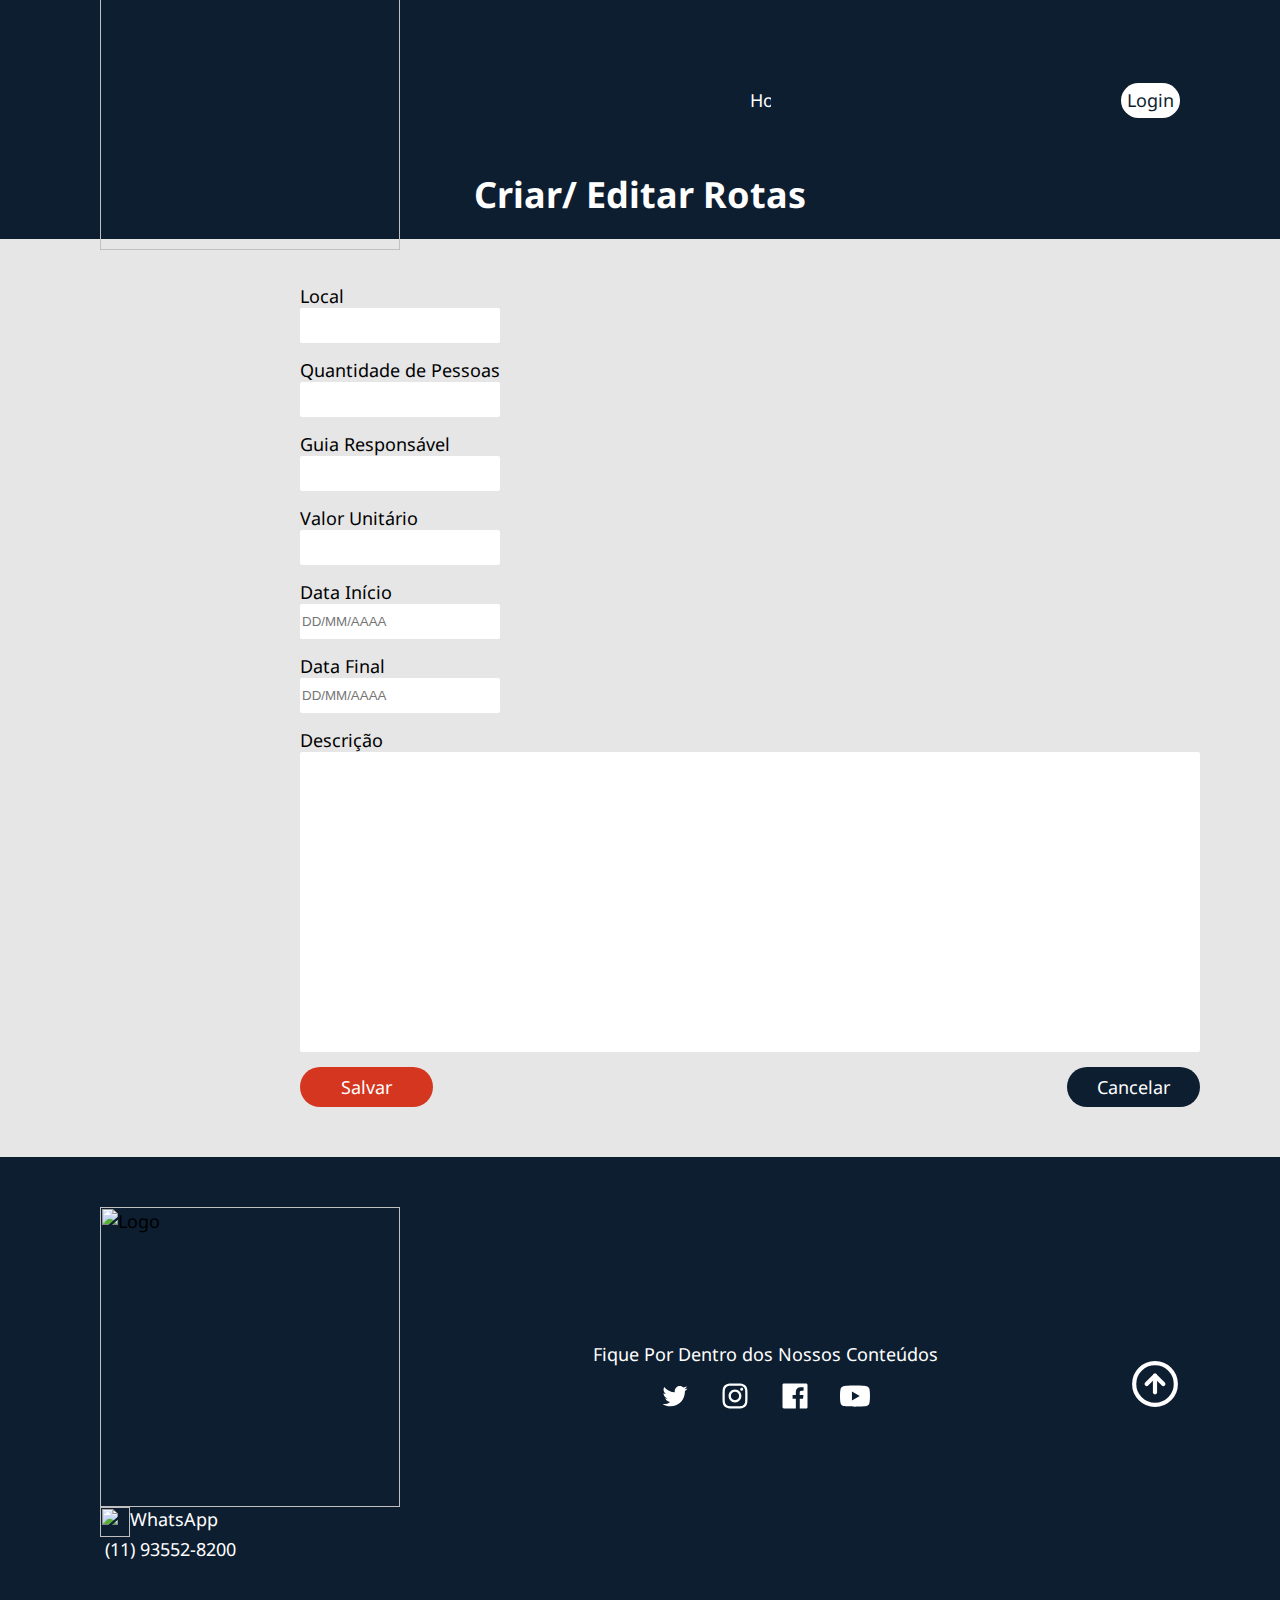
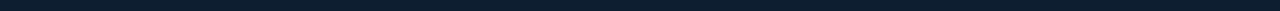
==== trip-taker/src/main/webapp/index.html @ 3834f32b "Insert Create/Edit Trip" ====
<html>
<body>

<form action="/create-trip" method="post" >
    <head>
        <meta charset="UTF-8">
        <link rel="stylesheet" href="index.css">
        <meta http-equiv="X-UA-Compatible" content="IE=edge">
        <meta name="viewport" content="width=device-width, initial-scale=1.0">
        <link rel="preconnect" href="https://fonts.googleapis.com">
        <link rel="preconnect" href="https://fonts.gstatic.com" crossorigin>
        <link href="https://fonts.googleapis.com/css2?family=Noto+Sans:wght@100;300;500&display=swap" rel="stylesheet">
        <title>Sobre</title>
    </head>

    <header class="divHeader">
        <img class="logo" src="LogoTripTaker.png" alt="Logo"/>

        <div class="menu">
            <div class="menu2">
                <a>Home</a>
                <a>Rotas</a>
                <a>Sobre</a>
            </div>
            <button class="buttonLogin">Login</button>
        </div>
    </header>

    <div class="titlePage">
        <h1>Criar/ Editar Rotas</h1>
    </div>

    <div class="formularioCER">
        <div>
            <label>Local</label>
            <input type="text" name="local" id="local">

            <label>Quantidade de Pessoas</label>
            <input type="number" name="qtdPessoa" id="qtdPessoa">

            <label>Guia Responsável</label>
            <input type="text" name="guiaResponsavel" id="guiaResponsavel">

            <label>Valor Unitário</label>
            <input type="number" name="vlrUnitario" id="vlrUnitario">

            <label>Data Início</label>
            <input type="text" name="dtInicio" id="dtInicio" required placeholder="DD/MM/AAAA"  mask="99/99/9999">

            <label>Data Final</label>
            <input type="text" name="dtFinal" id="dtFinal" required placeholder="DD/MM/AAAA"  mask="99/99/9999">

            <label>Descrição</label>
            <input class="desc" type="text" name="descricao" id="descricao">

            <div class="buttons">
                <button type="submit" class="laranja">Salvar</button>
                <button class="azul">Cancelar</button>
            </div>
        </div>
    </div>

    <footer>
        <div class="footerr">
            <div class="telefone">
                <img class="logo" src="LogoTripTaker.png" alt="Logo"/>
                <div class="whatsapp">
                    <img src="whatsapp.svg" alt=""/>
                    <p>WhatsApp</p>
                </div>
                <p>(11) 93552-8200</p>
            </div>

            <div class="fiquePorDentro">
                <p>Fique Por Dentro dos Nossos Conteúdos</p>
                <div class="redesSociais">
                    <svg width="30" height="30" viewBox="0 0 24 24" class="socialIcon-38NB2e">
                        <path fill="currentColor"
                              d="M8.2177 20.2976C15.798 20.2976 19.9327 14.0329 19.9327 8.58261V8.05011C20.7362 7.46091 21.435 6.74089 22 5.92012C21.2567 6.26235 20.4637 6.48437 19.6507 6.57791C20.5139 6.06164 21.1597 5.24885 21.4675 4.2913C20.6598 4.76183 19.7822 5.10021 18.8677 5.29365C17.3053 3.64491 14.7069 3.56109 13.0415 5.10571C11.9701 6.10222 11.5157 7.59694 11.8512 9.02114C8.54594 8.85772 5.46574 7.29769 3.37823 4.72983C2.28095 6.60789 2.84519 9.01622 4.66249 10.2114C4.00661 10.1858 3.36464 10.0146 2.78309 9.71026V9.7729C2.78257 11.7293 4.15628 13.417 6.07204 13.8136C5.46884 13.9751 4.83671 13.9965 4.22396 13.8763C4.76475 15.5538 6.31437 16.7003 8.07674 16.7267C6.62377 17.8749 4.82287 18.4936 2.97103 18.4808C2.65779 18.4808 2.31323 18.4495 2 18.4182C3.84433 19.6513 6.0148 20.3057 8.23336 20.2976">
                        </path>
                    </svg>
                    <svg width="30" height="30" viewBox="0 0 24 24" class="socialIcon-38NB2e">
                        <g fill="currentColor">
                            <path fill-rule="evenodd" clip-rule="evenodd"
                                  d="M11.9969 2.00632C9.28187 2.00632 8.94143 2.01783 7.87516 2.06648C6.81111 2.11501 6.0844 2.28402 5.44853 2.53116C4.79115 2.78659 4.23365 3.12842 3.67786 3.68417C3.1221 4.23997 2.78028 4.79747 2.52484 5.45485C2.2777 6.09072 2.10869 6.81743 2.06016 7.88148C2.01151 8.94775 2 9.28818 2 12.0032C2 14.7181 2.01151 15.0586 2.06016 16.1249C2.10869 17.1889 2.2777 17.9156 2.52484 18.5515C2.78028 19.2089 3.1221 19.7664 3.67786 20.3222C4.23365 20.8779 4.79115 21.2197 5.44853 21.4752C6.0844 21.7223 6.81111 21.8913 7.87516 21.9398C8.94143 21.9885 9.28187 22 11.9969 22C14.7118 22 15.0523 21.9885 16.1185 21.9398C17.1826 21.8913 17.9093 21.7223 18.5452 21.4752C19.2025 21.2197 19.76 20.8779 20.3158 20.3222C20.8716 19.7664 21.2134 19.2089 21.4689 18.5515C21.716 17.9156 21.885 17.1889 21.9335 16.1249C21.9822 15.0586 21.9937 14.7181 21.9937 12.0032C21.9937 9.28818 21.9822 8.94775 21.9335 7.88148C21.885 6.81743 21.716 6.09072 21.4689 5.45485C21.2134 4.79747 20.8716 4.23997 20.3158 3.68417C19.76 3.12842 19.2025 2.78659 18.5452 2.53116C17.9093 2.28402 17.1826 2.11501 16.1185 2.06648C15.0523 2.01783 14.7118 2.00632 11.9969 2.00632ZM11.9969 3.80755C14.6661 3.80755 14.9823 3.81775 16.0364 3.86584C17.0111 3.91029 17.5404 4.07314 17.8927 4.21005C18.3593 4.3914 18.6923 4.60802 19.0421 4.95786C19.392 5.30767 19.6086 5.64068 19.79 6.10731C19.9269 6.45957 20.0897 6.9889 20.1342 7.96358C20.1823 9.01771 20.1925 9.3339 20.1925 12.0032C20.1925 14.6724 20.1823 14.9886 20.1342 16.0427C20.0897 17.0174 19.9269 17.5468 19.79 17.899C19.6086 18.3656 19.392 18.6987 19.0421 19.0485C18.6923 19.3983 18.3593 19.6149 17.8927 19.7963C17.5404 19.9332 17.0111 20.096 16.0364 20.1405C14.9825 20.1886 14.6663 20.1988 11.9969 20.1988C9.32738 20.1988 9.01127 20.1886 7.95726 20.1405C6.98258 20.096 6.45325 19.9332 6.10099 19.7963C5.63437 19.6149 5.30135 19.3983 4.95155 19.0485C4.60175 18.6987 4.38508 18.3656 4.20373 17.899C4.06683 17.5468 3.90397 17.0174 3.85952 16.0427C3.81143 14.9886 3.80123 14.6724 3.80123 12.0032C3.80123 9.3339 3.81143 9.01771 3.85952 7.96358C3.90397 6.9889 4.06683 6.45957 4.20373 6.10731C4.38508 5.64068 4.60171 5.30767 4.95155 4.95786C5.30135 4.60802 5.63437 4.3914 6.10099 4.21005C6.45325 4.07314 6.98258 3.91029 7.95726 3.86584C9.01139 3.81775 9.32758 3.80755 11.9969 3.80755Z">
                            </path>
                            <path fill-rule="evenodd" clip-rule="evenodd"
                                  d="M11.9968 15.3355C10.1564 15.3355 8.66451 13.8435 8.66451 12.0032C8.66451 10.1628 10.1564 8.67089 11.9968 8.67089C13.8372 8.67089 15.3291 10.1628 15.3291 12.0032C15.3291 13.8435 13.8372 15.3355 11.9968 15.3355ZM11.9968 6.86966C9.16161 6.86966 6.86328 9.16799 6.86328 12.0032C6.86328 14.8384 9.16161 17.1367 11.9968 17.1367C14.832 17.1367 17.1303 14.8384 17.1303 12.0032C17.1303 9.16799 14.832 6.86966 11.9968 6.86966Z">
                            </path>
                            <path fill-rule="evenodd" clip-rule="evenodd"
                                  d="M18.5328 6.66684C18.5328 7.32938 17.9957 7.86644 17.3331 7.86644C16.6706 7.86644 16.1335 7.32938 16.1335 6.66684C16.1335 6.0043 16.6706 5.46719 17.3331 5.46719C17.9957 5.46719 18.5328 6.0043 18.5328 6.66684Z">
                            </path>
                        </g>
                    </svg>
                    <svg width="30" height="30" viewBox="0 0 24 24" class="socialIcon-38NB2e">
                        <path fill="currentColor"
                              d="M20.875 2H3.09375C2.46875 2 2 2.5 2 3.09375V20.875C2 21.5 2.5 21.9687 3.09375 21.9687H12.6875V14.2188H10.0625V11.1875H12.6562V8.96874C12.6562 6.375 14.2187 4.96875 16.5312 4.96875C17.625 4.96875 18.5937 5.0625 18.875 5.09375V7.78125H17.2812C16.0312 7.78125 15.7812 8.375 15.7812 9.25V11.1875H18.7812L18.4062 14.25H15.8125V22H20.9062C21.5312 22 22 21.5 22 20.9062V3.125C22 2.46875 21.5 2 20.875 2Z">
                        </path>
                    </svg>
                    <svg width="30" height="30" viewBox="0 0 24 24" class="socialIcon-38NB2e">
                        <path fill-rule="evenodd" clip-rule="evenodd"
                              d="M21.3766 4.10479C22.4093 4.38257 23.2225 5.20102 23.4985 6.24038C24 8.12411 24 12.0545 24 12.0545C24 12.0545 24 15.9848 23.4985 17.8688C23.2225 18.908 22.4093 19.7265 21.3766 20.0044C19.505 20.5091 12 20.5091 12 20.5091C12 20.5091 4.49496 20.5091 2.62336 20.0044C1.59082 19.7265 0.777545 18.908 0.501545 17.8688C0 15.9848 0 12.0545 0 12.0545C0 12.0545 0 8.12411 0.501545 6.24038C0.777545 5.20102 1.59082 4.38257 2.62336 4.10479C4.49496 3.59998 12 3.59998 12 3.59998C12 3.59998 19.505 3.59998 21.3766 4.10479ZM15.8182 12.0546L9.54551 15.623V8.48596L15.8182 12.0546Z"
                              fill="currentColor"></path>
                    </svg>
                </div>
            </div>
            <div class="arrow">
                <svg xmlns="http://www.w3.org/2000/svg" width="50" height="50" viewBox="0 0 24 24" fill="none"
                     stroke="currentColor" stroke-width="2" stroke-linecap="round" stroke-linejoin="round"
                     class="feather feather-arrow-up-circle">
                    <circle cx="12" cy="12" r="10" id="id_104" style="stroke: rgb(255, 255, 255);"></circle>
                    <polyline points="16 12 12 8 8 12" id="id_105" style="stroke: rgb(255, 255, 255);"></polyline>
                    <line x1="12" y1="16" x2="12" y2="8" id="id_106" style="stroke: rgb(255, 255, 255);"></line>
                </svg>
            </div>
        </div>
    </footer>
</form>
</body>
</html>
---- trip-taker/src/main/webapp/index.css ----
* {
    margin: 0px;
    box-sizing: border-box;
}

body {
    font-size: 18px;
    font-family: 'Noto Sans', sans-serif;
    background-color: #0D1E30;
}

div {
    overflow: hidden;
}

.logo {
    width: 300px;
}

.divHeader {
    display: flex;
    flex-direction: row;
    align-items: center;
    height: 75px;
    width: 100%;
    background-color: #0D1E30;
    color: #fff;
    padding: 100px 100px 50px 100px;


}

.menu {
    display: flex;
    flex-direction: row;
    justify-content: right;
}

.menu>a {
    font: 18px;
    font-family: 'Noto Sans', sans-serif;

}

.menu a:hover {
    text-decoration: underline;
    cursor: pointer;
}

.menu2 {
    font: 18px;
    font-family: 'Noto Sans', sans-serif;
    display: flex;
    flex-direction: row;
    justify-content: space-between;
    width: 450px;
    align-items: center;
    position: relative;
    margin-right: 350px;
    margin-left: 350px;
}

.buttonLogin {
    font-size: 18px;
    font-family: 'Noto Sans', sans-serif;
    border-radius: 70px;
    background-color: #ffffff;
    border: 0px;
    color: 0D1E30;
    width: 100px;
    height: 35px;
}

.titlePage {
    display: flex;
    flex-direction: column;
    align-items: center;
    background-color: #0D1E30;
    color: #fff;
}

.titlePage>h1 {
    text-align: center;
    font: 45px;
    font-family: 'Noto Sans', sans-serif;
    margin-top: 20px;
    margin-bottom: 20px;
    color: #ffffff;
}

.formularioCER > div{
    display: flex;
    flex-direction: column;
    align-items: start;
    background-color: #E6E6E6;
    color: #000000;
    padding: 30px 300px 50px 300px;
}

.formularioCER > div > label{
    margin-top: 15px;
}

.formularioCER > div > input{
    height: 35px;
    width: 200px;
    border: 0;
    border-radius: 2px;
}

.laranja {
    font-size: 18px;
    font-family: 'Noto Sans', sans-serif;
    border-radius: 70px;
    background-color: #D53620;
    border: 0px;
    color: ffffff;
    width: 133px;
    height: 40px;
}

.azul {
    font-size: 18px;
    font-family: 'Noto Sans', sans-serif;
    border-radius: 70px;
    background-color: #0D1E30;
    border: 0px;
    color: #ffffff;
    width: 133px;
    height: 40px;
}

.desc {
    height: 300px !important ;
    width: 900px !important;
    border: 0;
}

.buttons {
    display: flex;
    flex-direction: row;
    align-items: center;
    justify-content: space-between;
    width: 900px;
    margin-top: 15px;
}


.footerr {
    display: flex;
    flex-direction: row;
    justify-content: space-between;
    width: 100%;
    align-items: center;
    padding: 50px 100px 50px 100px;
}

.telefone {
    display: flex;
    flex-direction: column;
    align-items: start;
}

.telefone>p {
    color: #fff;
    font: 18px;
    font-family: 'Noto Sans', sans-serif;
    margin-left: 5px;
}

.whatsapp {
    display: flex;
    flex-direction: row;
    align-items: start;
    color: #fff;
    font: 18px;
    font-family: 'Noto Sans', sans-serif;
}

.whatsapp>img {
    width: 30px;
}

.fiquePorDentro {
    display: flex;
    flex-direction: column;
    align-items: center;
    color: #fff;
}

.fiquePorDentro>p {
    font: 18px;
    font-family: 'Noto Sans', sans-serif;
}

.redesSociais {
    display: flex;
    flex-direction: row;
    justify-content: space-around;
}

.redesSociais>svg {
    margin: 15px;
}

.arrow {
    display: flex;
    flex-direction: column;
    align-items: center;
}
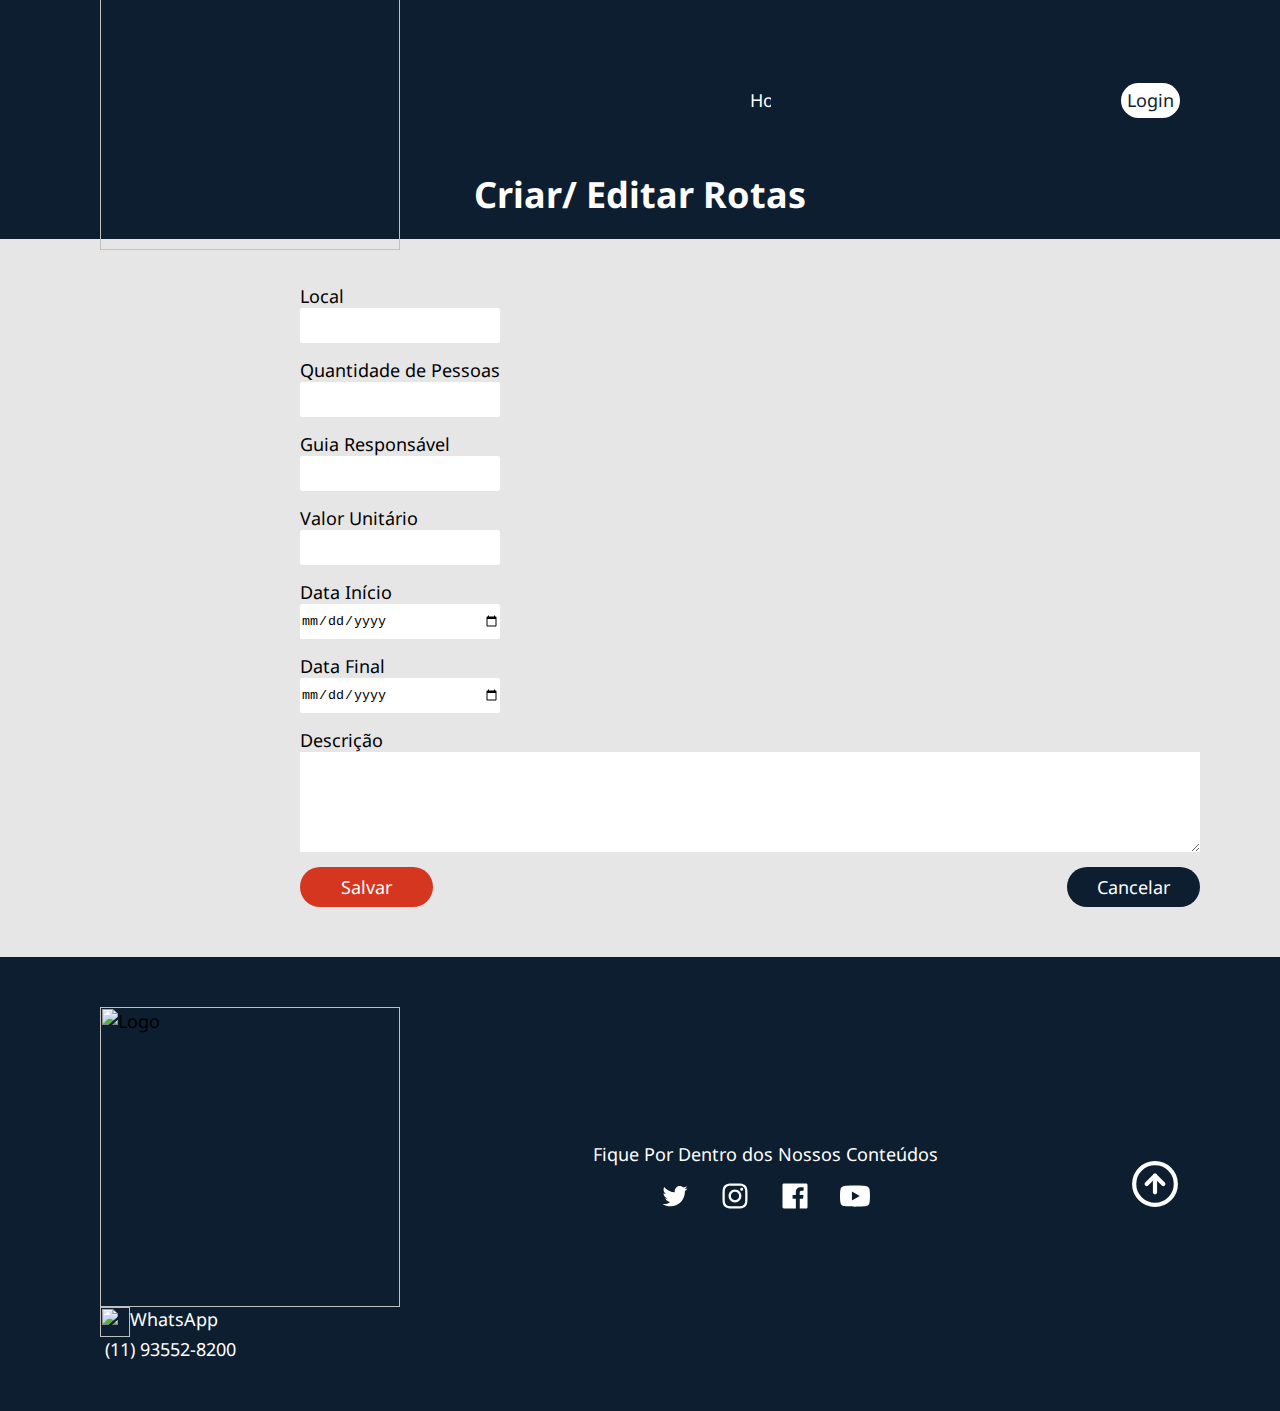
==== commit 0f8ce93d: "Create/ Edit Route" ====
--- a/trip-taker/src/main/webapp/index.html
+++ b/trip-taker/src/main/webapp/index.html
@@ -10,7 +10,17 @@
         <link rel="preconnect" href="https://fonts.googleapis.com">
         <link rel="preconnect" href="https://fonts.gstatic.com" crossorigin>
         <link href="https://fonts.googleapis.com/css2?family=Noto+Sans:wght@100;300;500&display=swap" rel="stylesheet">
-        <title>Sobre</title>
+        <style>
+            input::-webkit-outer-spin-button,
+            input::-webkit-inner-spin-button {
+            -webkit-appearance: none;
+            margin: 0;
+            }
+            input[type=number] {
+            -moz-appearance: textfield;
+            }
+        </style>
+        <title>Criar/ Editar Rotas</title>
     </head>
 
     <header class="divHeader">
@@ -42,16 +52,16 @@
             <input type="text" name="guiaResponsavel" id="guiaResponsavel">
 
             <label>Valor Unitário</label>
-            <input type="number" name="vlrUnitario" id="vlrUnitario">
+            <input type="number" inputmode="numeric" name="vlrUnitario" id="vlrUnitario">
 
             <label>Data Início</label>
-            <input type="text" name="dtInicio" id="dtInicio" required placeholder="DD/MM/AAAA"  mask="99/99/9999">
+            <input type="date" name="dtInicio" id="dtInicio" required placeholder="DD/MM/AAAA"  mask="99/99/9999">
 
             <label>Data Final</label>
-            <input type="text" name="dtFinal" id="dtFinal" required placeholder="DD/MM/AAAA"  mask="99/99/9999">
+            <input type="date" name="dtFinal" id="dtFinal" required placeholder="DD/MM/AAAA"  mask="99/99/9999">
 
             <label>Descrição</label>
-            <input class="desc" type="text" name="descricao" id="descricao">
+            <textarea class="descricao" type="text" name="descricao" id="descricao"></textarea>
 
             <div class="buttons">
                 <button type="submit" class="laranja">Salvar</button>
--- a/trip-taker/src/main/webapp/index.css
+++ b/trip-taker/src/main/webapp/index.css
@@ -130,11 +130,7 @@
     height: 40px;
 }
 
-.desc {
-    height: 300px !important ;
-    width: 900px !important;
-    border: 0;
-}
+
 
 .buttons {
     display: flex;
@@ -145,6 +141,14 @@
     margin-top: 15px;
 }
 
+textarea {
+    height: 100px;
+    width: 900px;
+    border: 0;
+}
+
+
+
 
 .footerr {
     display: flex;
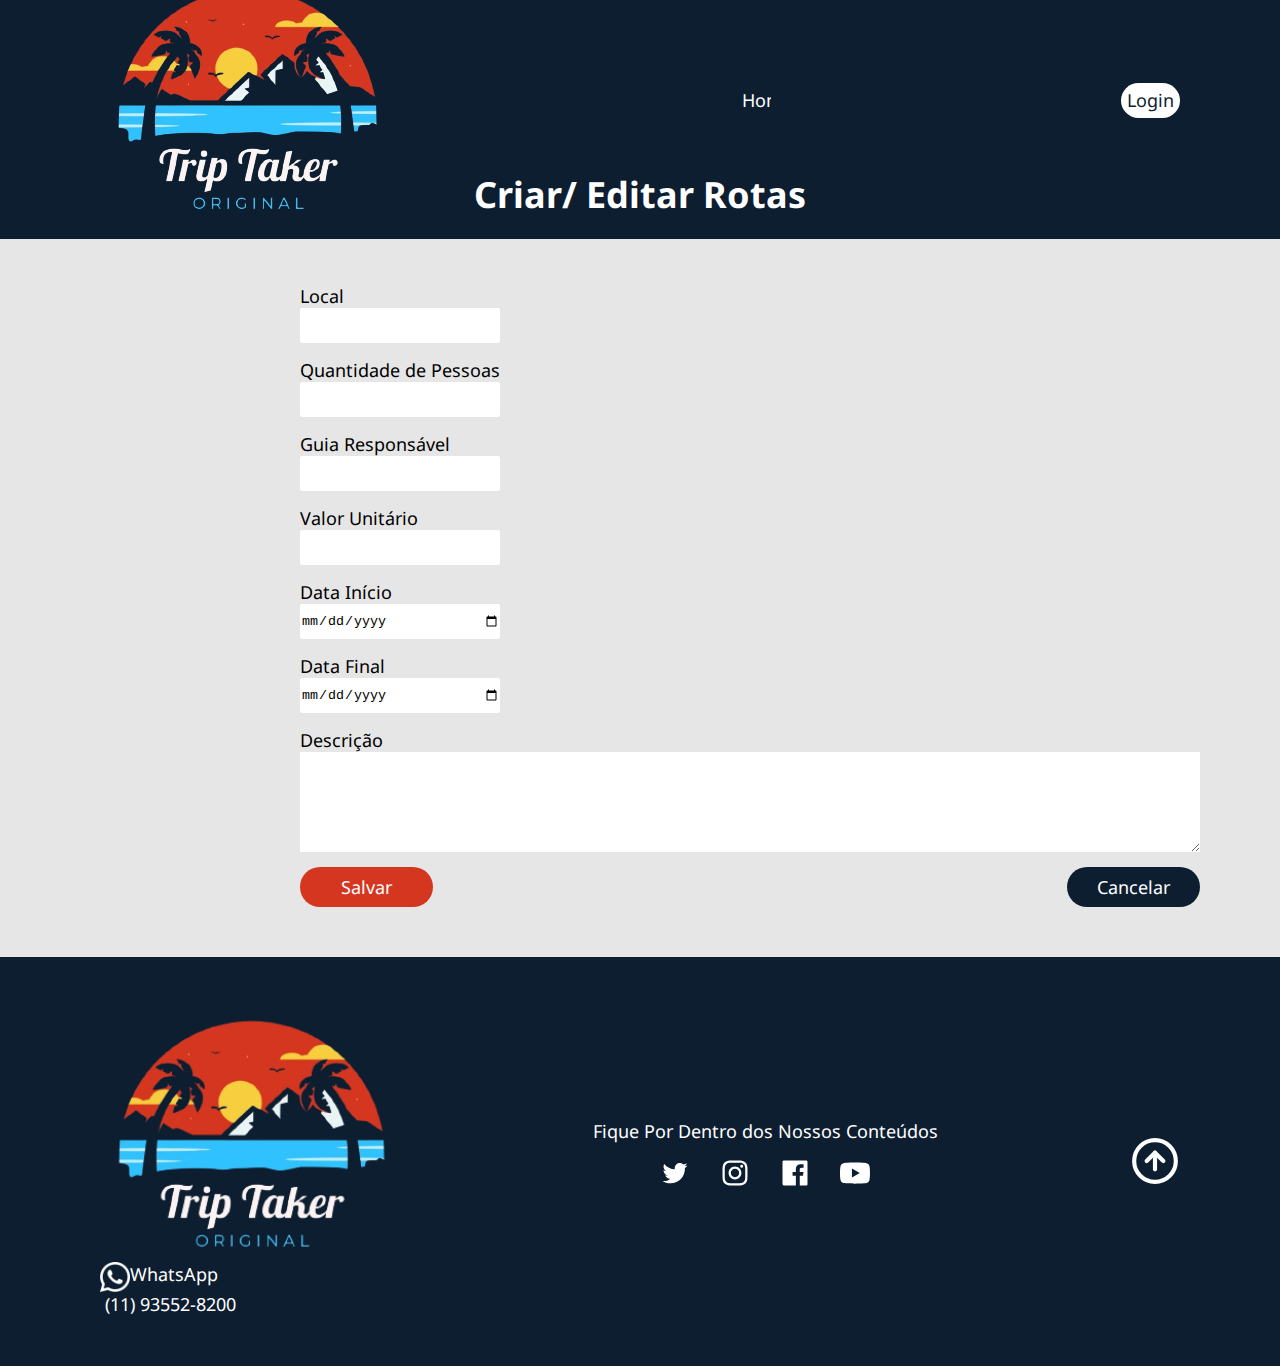
==== commit 1eb62a47: "Commit Logs" ====
--- a/trip-taker/src/main/webapp/index.html
+++ b/trip-taker/src/main/webapp/index.html
@@ -24,7 +24,7 @@
     </head>
 
     <header class="divHeader">
-        <img class="logo" src="LogoTripTaker.png" alt="Logo"/>
+        <img class="logoTripTaker" src="LogoTripTaker.png" alt="Logo"/>
 
         <div class="menu">
             <div class="menu2">
@@ -73,9 +73,9 @@
     <footer>
         <div class="footerr">
             <div class="telefone">
-                <img class="logo" src="LogoTripTaker.png" alt="Logo"/>
+                <img class="logoTripTaker" src="LogoTripTaker.png" alt="Logo"/>
                 <div class="whatsapp">
-                    <img src="whatsapp.svg" alt=""/>
+                    <img src="whatsapp.png" alt=""/>
                     <p>WhatsApp</p>
                 </div>
                 <p>(11) 93552-8200</p>
--- a/trip-taker/src/main/webapp/index.css
+++ b/trip-taker/src/main/webapp/index.css
@@ -13,7 +13,7 @@
     overflow: hidden;
 }
 
-.logo {
+.logoTripTaker {
     width: 300px;
 }
 
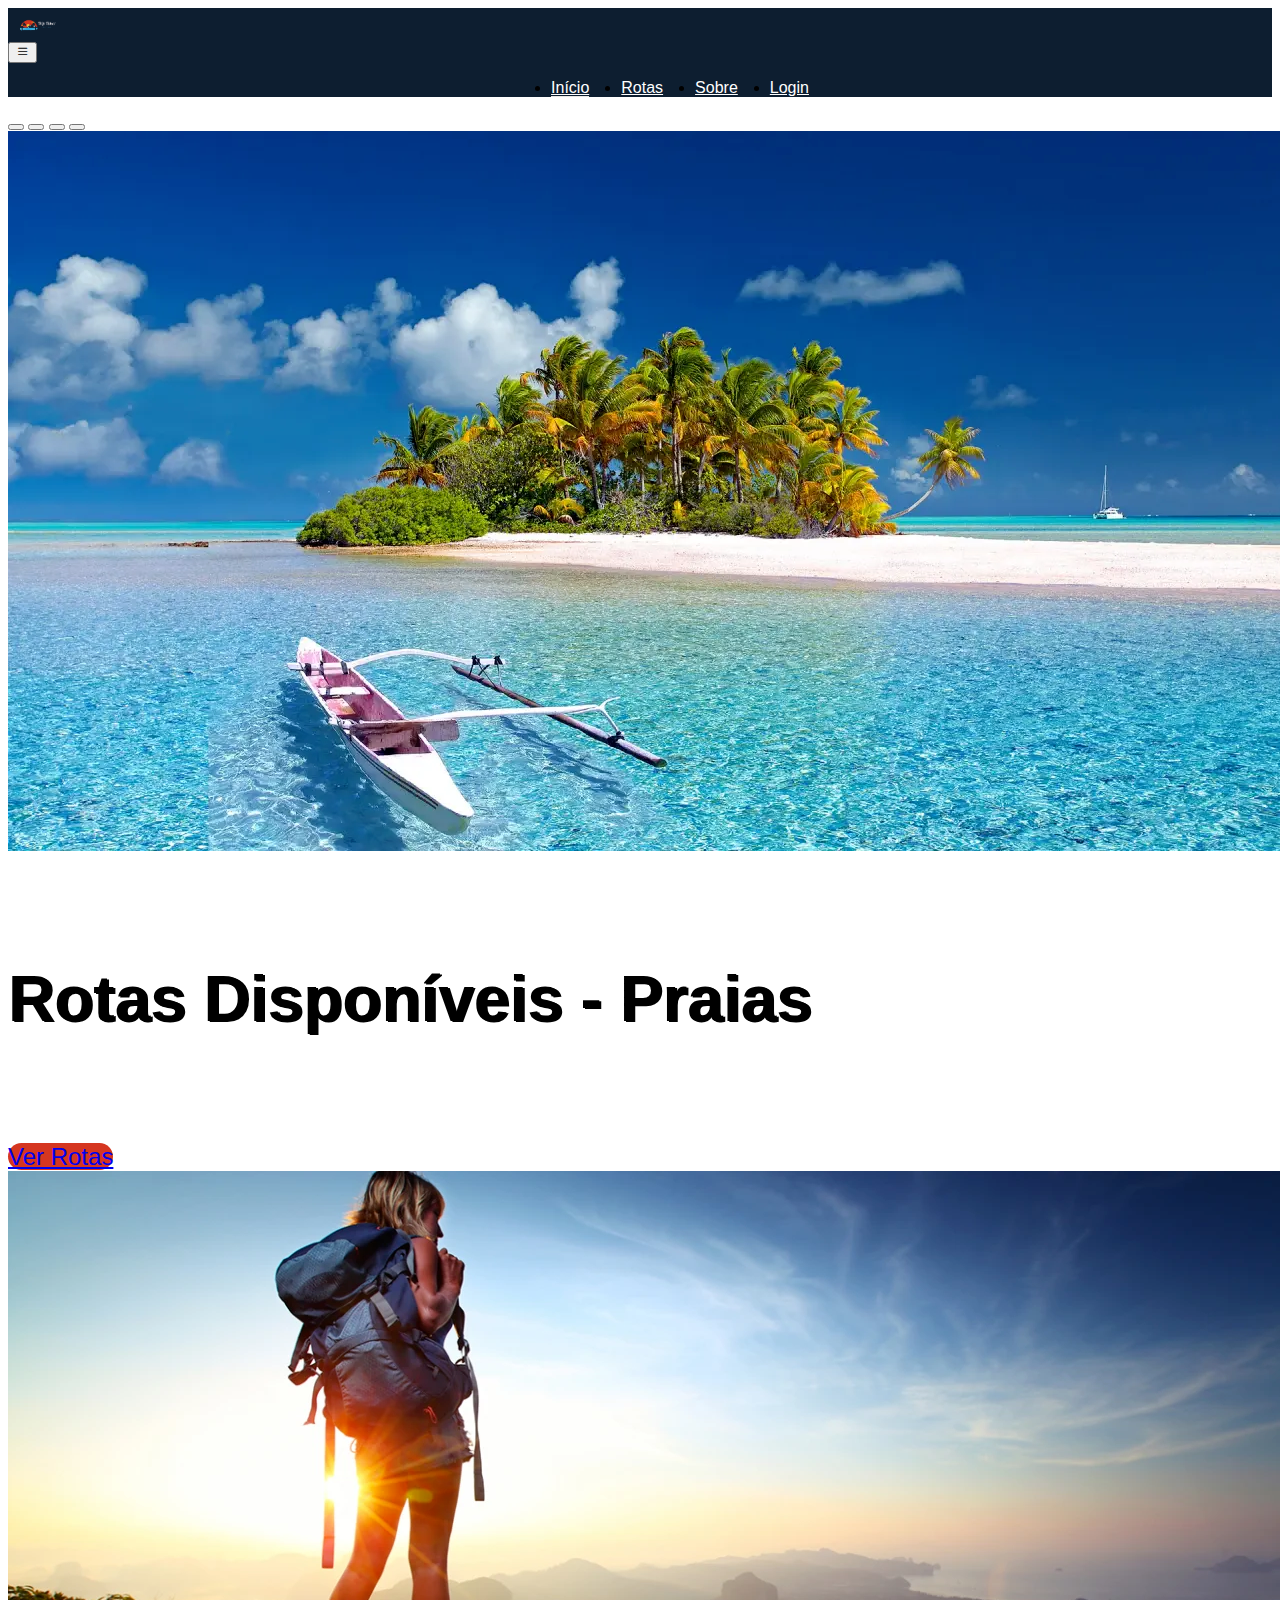
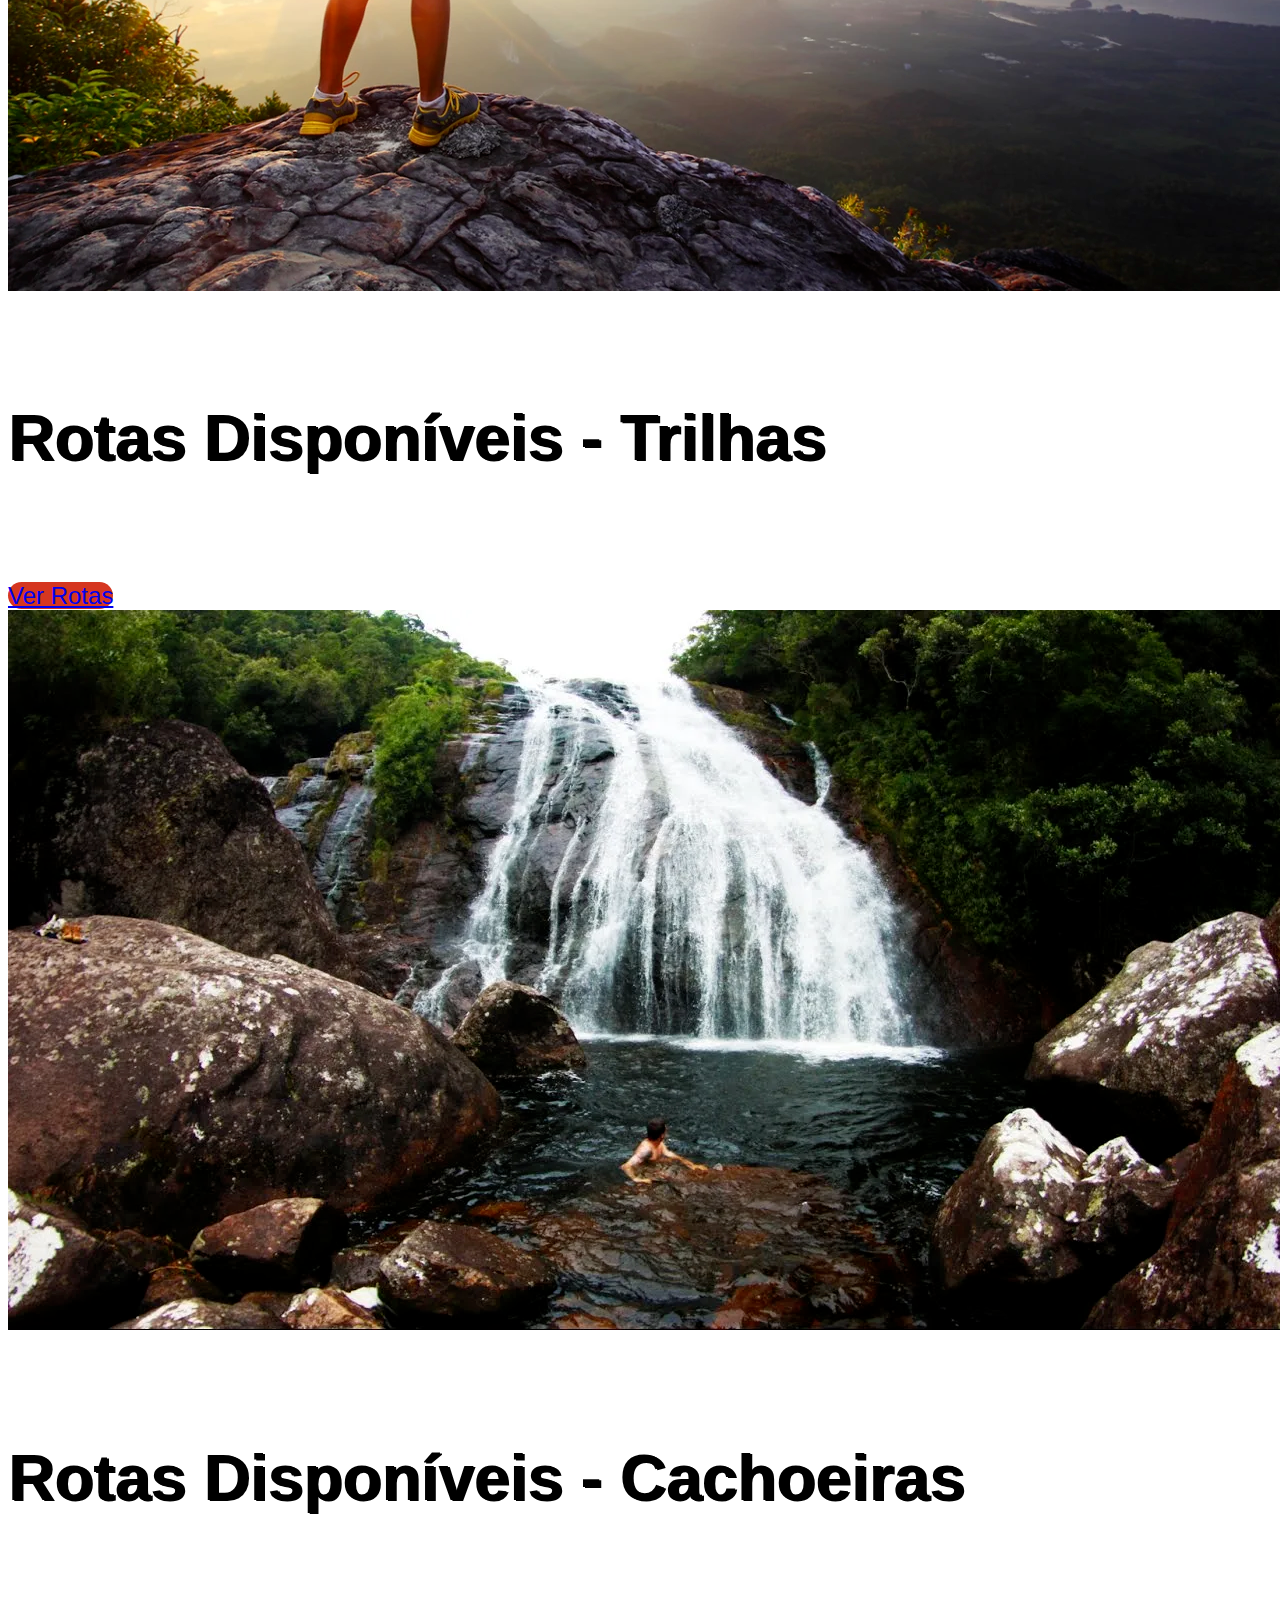
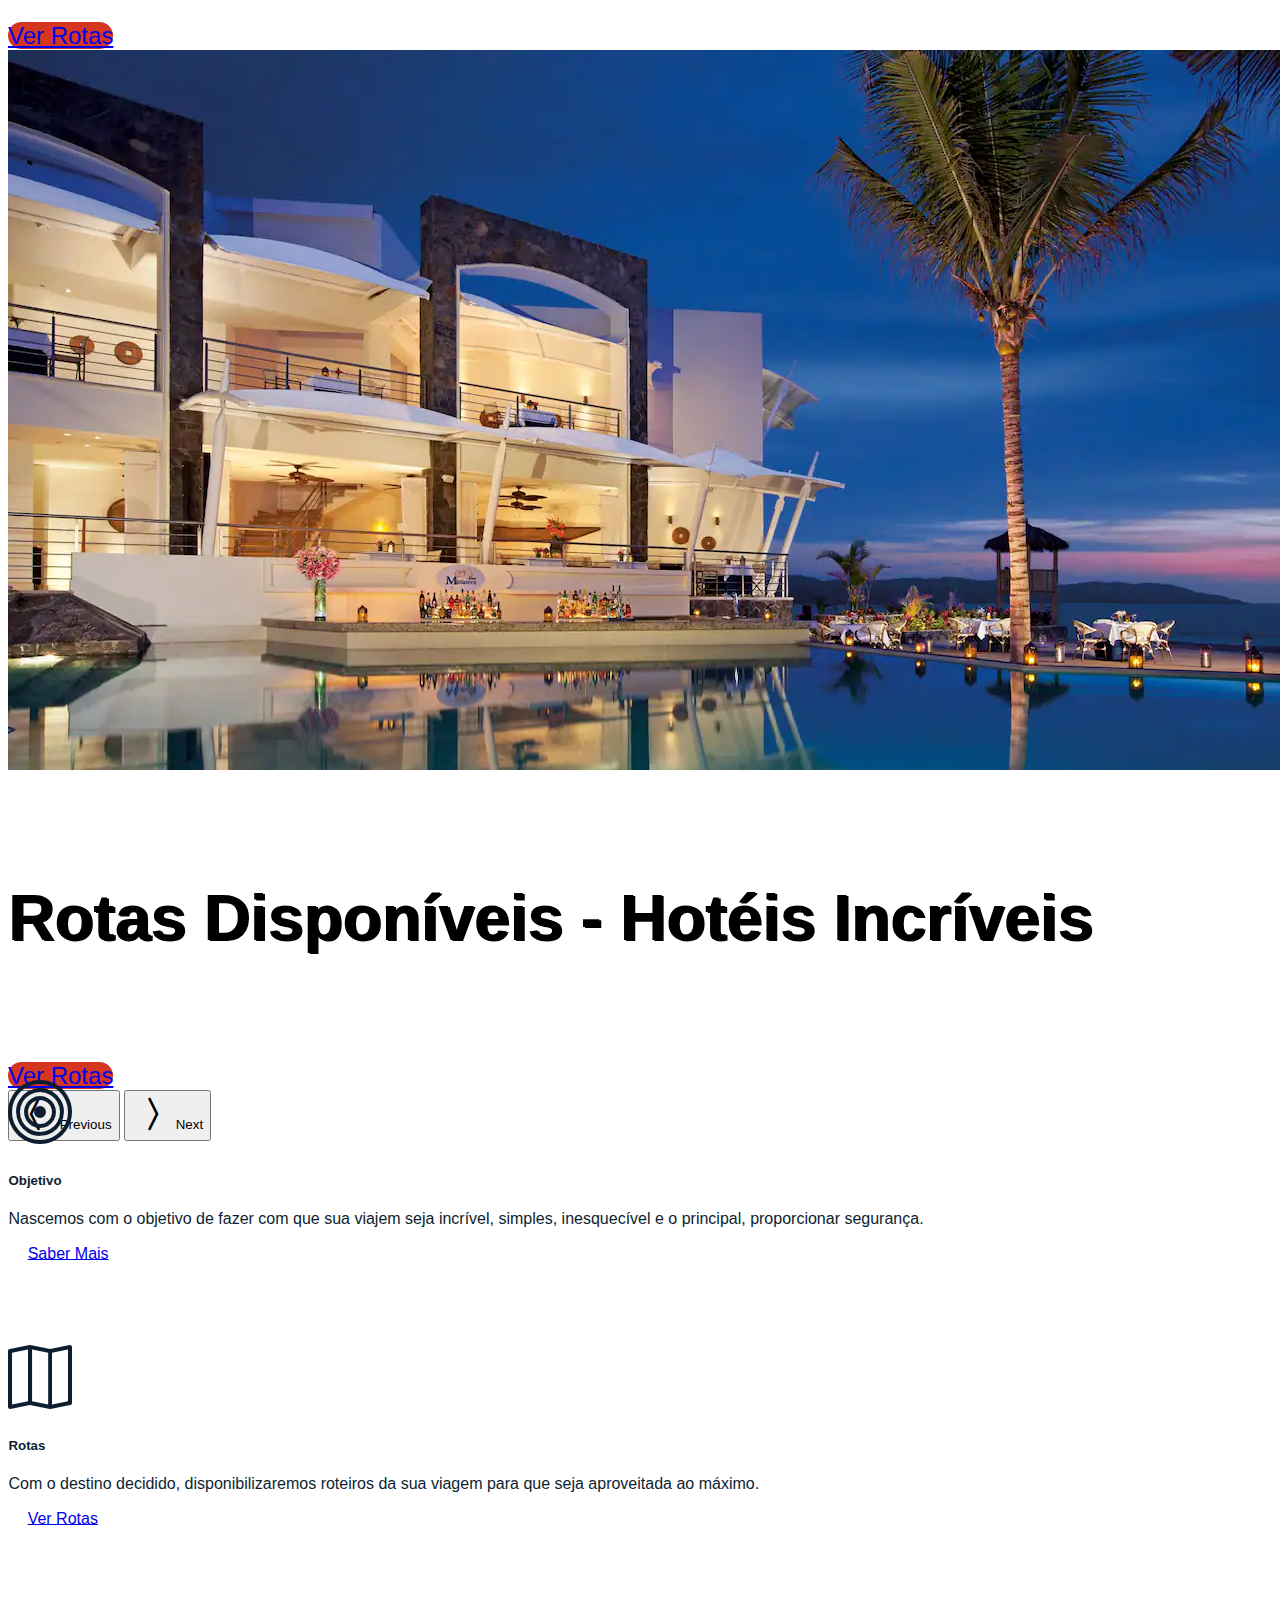
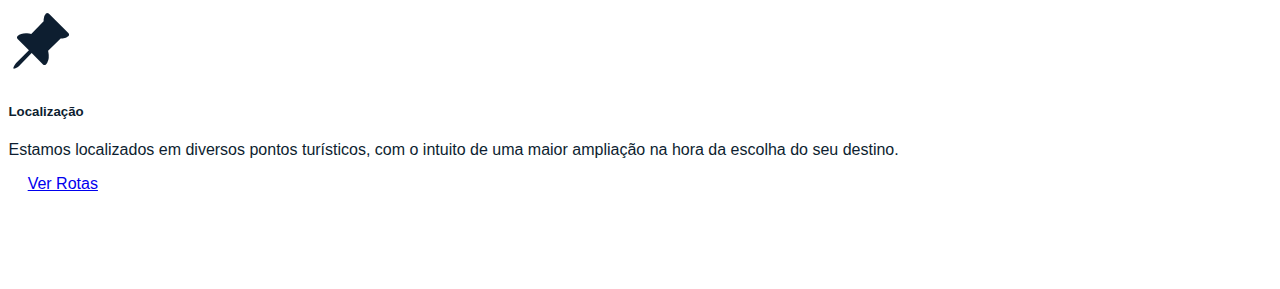
==== commit 7b08a677: "Navbar, Carrossel e Seção 1 - Landing Page" ====
--- a/trip-taker/src/main/webapp/index.html
+++ b/trip-taker/src/main/webapp/index.html
@@ -1,130 +1,173 @@
-<html>
+<!doctype html>
+<html lang="pt-br">
+<head>
+    <meta charset="UTF-8">
+    <meta name="viewport"
+          content="width=device-width, user-scalable=no, initial-scale=1.0, maximum-scale=1.0, minimum-scale=1.0">
+    <meta http-equiv="X-UA-Compatible" content="ie=edge">
+    <title>Trip Taker</title>
+    <link rel="shortcut icon" href="LogoTripTaker.ico" type="image/x-icon">
+
+    <link rel="preconnect" href="https://fonts.googleapis.com">
+    <link rel="preconnect" href="https://fonts.gstatic.com" crossorigin>
+    <link href="https://fonts.googleapis.com/css2?family=Noto+Sans:wght@100;300;500&display=swap" rel="stylesheet">
+
+    <link href="https://cdn.jsdelivr.net/npm/bootstrap@5.3.0-alpha3/dist/css/bootstrap.min.css" rel="stylesheet" integrity="sha384-KK94CHFLLe+nY2dmCWGMq91rCGa5gtU4mk92HdvYe+M/SXH301p5ILy+dN9+nJOZ" crossorigin="anonymous">
+    <link rel="stylesheet" href="https://cdn.jsdelivr.net/npm/bootstrap-icons@1.10.4/font/bootstrap-icons.css">
+    <link rel="stylesheet" href="index.css">
+
+    <script src="https://cdn.jsdelivr.net/npm/bootstrap@5.3.0-alpha3/dist/js/bootstrap.bundle.min.js" integrity="sha384-ENjdO4Dr2bkBIFxQpeoTz1HIcje39Wm4jDKdf19U8gI4ddQ3GYNS7NTKfAdVQSZe" crossorigin="anonymous"></script>
+</head>
 <body>
 
-<form action="/create-trip" method="post" >
-    <head>
-        <meta charset="UTF-8">
-        <link rel="stylesheet" href="index.css">
-        <meta http-equiv="X-UA-Compatible" content="IE=edge">
-        <meta name="viewport" content="width=device-width, initial-scale=1.0">
-        <link rel="preconnect" href="https://fonts.googleapis.com">
-        <link rel="preconnect" href="https://fonts.gstatic.com" crossorigin>
-        <link href="https://fonts.googleapis.com/css2?family=Noto+Sans:wght@100;300;500&display=swap" rel="stylesheet">
-        <style>
-            input::-webkit-outer-spin-button,
-            input::-webkit-inner-spin-button {
-            -webkit-appearance: none;
-            margin: 0;
-            }
-            input[type=number] {
-            -moz-appearance: textfield;
-            }
-        </style>
-        <title>Criar/ Editar Rotas</title>
-    </head>
+    <nav class="navbar navbar-expand-lg fixed-top bg-primary-color" id="navbar">
+        <div class="container py-3">
+            <a href="#" class="navbar-brand primary-color">
+                <img src="LogoTripTaker.png" alt=""/>
+            </a>
+            <button
+                    class="navbar-toggler"
+                    type="button"
+                    data-bs-toggle="collapse"
+                    data-bs-target="#navbar-items"
+                    aria-controls="navbar-items"
+                    aria-expanded="false"
+                    aria-label="Toggle navigation">
+            <i class="bi bi-list"></i>
+            </button>
+            <div class="collapse navbar-collapse" id="navbar-items">
+                <ul class="navbar-nav me-auto mb-2 mb-lg-0">
+                    <li class="nav-item">
+                        <a href="#" class="nav-link active primary-color" aria-current="page"> Início </a>
+                    </li>
+                    <li class="nav-item">
+                        <a href="#" class="nav-link primary-color">Rotas</a>
+                    </li>
+                    <li class="nav-item">
+                        <a href="#" class="nav-link primary-color">Sobre</a>
+                    </li>
+                    <li class="nav-item">
+                        <a href="#" class="nav-link primary-color">Login</a>
+                    </li>
+                </ul>
+            </div>
+        </div>
+    </nav>
+    <div class="carousel" id="slider-container">
+        <div class="carousel slide" id="slider" data-bs-ride="carousel">
+            <div class="carousel-indicators">
+                <button
+                        type="button"
+                        class="active"
+                        data-bs-target="#slider"
+                        data-bs-slide-to="0"
+                        aria-current="true"
+                        aria-label="Slide 1"
+                ></button>
+                <button
+                        type="button"
+                        data-bs-target="#slider"
+                        data-bs-slide-to="1"
+                        aria-label="Slide 2"
+                ></button>
+                <button
+                        type="button"
+                        data-bs-target="#slider"
+                        data-bs-slide-to="2"
+                        aria-label="Slide 3"
+                ></button>
+                <button
+                        type="button"
+                        data-bs-target="#slider"
+                        data-bs-slide-to="3"
+                        aria-label="Slide 4"
+                ></button>
+            </div>
+            <div class="carousel-inner">
+                <div class="carousel-item active">
+                    <img src="praia.png" alt="Praia" class="d-block w-100">
+                    <div class="carousel-caption">
+                        <h5>Rotas Disponíveis - Praias</h5>
+                        <a href="#" class="btn btn-dark">Ver Rotas</a>
+                    </div>
+                </div>
+                <div class="carousel-item">
+                    <img src="trilha.png" alt="Praia" class="d-block w-100">
+                    <div class="carousel-caption">
+                        <h5>Rotas Disponíveis - Trilhas</h5>
+                        <a href="#" class="btn btn-dark">Ver Rotas</a>
+                    </div>
+                </div>
+                <div class="carousel-item">
+                    <img src="cachoeira.png" alt="Praia" class="d-block w-100">
+                    <div class="carousel-caption">
+                        <h5>Rotas Disponíveis - Cachoeiras</h5>
+                        <a href="#" class="btn btn-dark">Ver Rotas</a>
+                    </div>
+                </div>
+                <div class="carousel-item">
+                    <img src="hotel.png" alt="Praia" class="d-block w-100">
+                    <div class="carousel-caption">
+                        <h5>Rotas Disponíveis - Hotéis Incríveis</h5>
+                        <a href="#" class="btn btn-dark">Ver Rotas</a>
+                    </div>
+                </div>
+            </div>
 
-    <header class="divHeader">
-        <img class="logoTripTaker" src="LogoTripTaker.png" alt="Logo"/>
+            <button
+                    class="carousel-control-prev"
+                    type="button"
+                    data-bs-target="#slider"
+                    data-bs-slide="prev"
+                    >
+                <i class="bi bi-chevron-compact-left"></i>
+                    <span class="visually-hidden">Previous</span>
+            </button>
 
-        <div class="menu">
-            <div class="menu2">
-                <a>Home</a>
-                <a>Rotas</a>
-                <a>Sobre</a>
-            </div>
-            <button class="buttonLogin">Login</button>
+            <button
+                    class="carousel-control-next"
+                    type="button"
+                    data-bs-target="#slider"
+                    data-bs-slide="next"
+            >
+                <i class="bi bi-chevron-compact-right"></i>
+                <span class="visually-hidden">Next</span>
+            </button>
         </div>
-    </header>
-
-    <div class="titlePage">
-        <h1>Criar/ Editar Rotas</h1>
-    </div>
-
-    <div class="formularioCER">
-        <div>
-            <label>Local</label>
-            <input type="text" name="local" id="local">
-
-            <label>Quantidade de Pessoas</label>
-            <input type="number" name="qtdPessoa" id="qtdPessoa">
-
-            <label>Guia Responsável</label>
-            <input type="text" name="guiaResponsavel" id="guiaResponsavel">
-
-            <label>Valor Unitário</label>
-            <input type="number" inputmode="numeric" name="vlrUnitario" id="vlrUnitario">
-
-            <label>Data Início</label>
-            <input type="date" name="dtInicio" id="dtInicio" required placeholder="DD/MM/AAAA"  mask="99/99/9999">
-
-            <label>Data Final</label>
-            <input type="date" name="dtFinal" id="dtFinal" required placeholder="DD/MM/AAAA"  mask="99/99/9999">
-
-            <label>Descrição</label>
-            <textarea class="descricao" type="text" name="descricao" id="descricao"></textarea>
-
-            <div class="buttons">
-                <button type="submit" class="laranja">Salvar</button>
-                <button class="azul">Cancelar</button>
+        <div class="col-12 col-md-10 offset-md-1" id="mini-banners">
+            <div class="row">
+                <div class="col-12 col-md-4">
+                    <div class="card text-center">
+                        <i class="bi bi-bullseye secondary-color"></i>
+                        <div class="card-body">
+                            <h5 class="card-title secondary-color">Objetivo</h5>
+                            <p class="card-text secondary-color">Nascemos com o objetivo de fazer com que sua viajem seja incrível, simples, inesquecível e o principal, proporcionar segurança.</p>
+                            <a href="#" class="btn btn-dark">Saber Mais</a>
+                        </div>
+                    </div>
+                </div>
+                <div class="col-12 col-md-4">
+                    <div class="card text-center">
+                        <i class="bi bi-map secondary-color"></i>
+                        <div class="card-body">
+                            <h5 class="card-title secondary-color">Rotas</h5>
+                            <p class="card-text secondary-color">Com o destino decidido, disponibilizaremos roteiros da sua viagem para que seja aproveitada ao máximo.</p>
+                            <a href="#" class="btn btn-dark"> Ver Rotas</a>
+                        </div>
+                    </div>
+                </div>
+                <div class="col-12 col-md-4">
+                    <div class="card text-center">
+                        <i class="bi bi-pin-angle-fill secondary-color"></i>
+                        <div class="card-body">
+                            <h5 class="card-title secondary-color">Localização</h5>
+                            <p class="card-text secondary-color">Estamos localizados em diversos pontos turísticos, com o intuito de uma maior ampliação na hora da escolha do seu destino.</p>
+                            <a href="#" class="btn btn-dark"> Ver Rotas</a>
+                        </div>
+                    </div>
+                </div>
             </div>
         </div>
     </div>
-
-    <footer>
-        <div class="footerr">
-            <div class="telefone">
-                <img class="logoTripTaker" src="LogoTripTaker.png" alt="Logo"/>
-                <div class="whatsapp">
-                    <img src="whatsapp.png" alt=""/>
-                    <p>WhatsApp</p>
-                </div>
-                <p>(11) 93552-8200</p>
-            </div>
-
-            <div class="fiquePorDentro">
-                <p>Fique Por Dentro dos Nossos Conteúdos</p>
-                <div class="redesSociais">
-                    <svg width="30" height="30" viewBox="0 0 24 24" class="socialIcon-38NB2e">
-                        <path fill="currentColor"
-                              d="M8.2177 20.2976C15.798 20.2976 19.9327 14.0329 19.9327 8.58261V8.05011C20.7362 7.46091 21.435 6.74089 22 5.92012C21.2567 6.26235 20.4637 6.48437 19.6507 6.57791C20.5139 6.06164 21.1597 5.24885 21.4675 4.2913C20.6598 4.76183 19.7822 5.10021 18.8677 5.29365C17.3053 3.64491 14.7069 3.56109 13.0415 5.10571C11.9701 6.10222 11.5157 7.59694 11.8512 9.02114C8.54594 8.85772 5.46574 7.29769 3.37823 4.72983C2.28095 6.60789 2.84519 9.01622 4.66249 10.2114C4.00661 10.1858 3.36464 10.0146 2.78309 9.71026V9.7729C2.78257 11.7293 4.15628 13.417 6.07204 13.8136C5.46884 13.9751 4.83671 13.9965 4.22396 13.8763C4.76475 15.5538 6.31437 16.7003 8.07674 16.7267C6.62377 17.8749 4.82287 18.4936 2.97103 18.4808C2.65779 18.4808 2.31323 18.4495 2 18.4182C3.84433 19.6513 6.0148 20.3057 8.23336 20.2976">
-                        </path>
-                    </svg>
-                    <svg width="30" height="30" viewBox="0 0 24 24" class="socialIcon-38NB2e">
-                        <g fill="currentColor">
-                            <path fill-rule="evenodd" clip-rule="evenodd"
-                                  d="M11.9969 2.00632C9.28187 2.00632 8.94143 2.01783 7.87516 2.06648C6.81111 2.11501 6.0844 2.28402 5.44853 2.53116C4.79115 2.78659 4.23365 3.12842 3.67786 3.68417C3.1221 4.23997 2.78028 4.79747 2.52484 5.45485C2.2777 6.09072 2.10869 6.81743 2.06016 7.88148C2.01151 8.94775 2 9.28818 2 12.0032C2 14.7181 2.01151 15.0586 2.06016 16.1249C2.10869 17.1889 2.2777 17.9156 2.52484 18.5515C2.78028 19.2089 3.1221 19.7664 3.67786 20.3222C4.23365 20.8779 4.79115 21.2197 5.44853 21.4752C6.0844 21.7223 6.81111 21.8913 7.87516 21.9398C8.94143 21.9885 9.28187 22 11.9969 22C14.7118 22 15.0523 21.9885 16.1185 21.9398C17.1826 21.8913 17.9093 21.7223 18.5452 21.4752C19.2025 21.2197 19.76 20.8779 20.3158 20.3222C20.8716 19.7664 21.2134 19.2089 21.4689 18.5515C21.716 17.9156 21.885 17.1889 21.9335 16.1249C21.9822 15.0586 21.9937 14.7181 21.9937 12.0032C21.9937 9.28818 21.9822 8.94775 21.9335 7.88148C21.885 6.81743 21.716 6.09072 21.4689 5.45485C21.2134 4.79747 20.8716 4.23997 20.3158 3.68417C19.76 3.12842 19.2025 2.78659 18.5452 2.53116C17.9093 2.28402 17.1826 2.11501 16.1185 2.06648C15.0523 2.01783 14.7118 2.00632 11.9969 2.00632ZM11.9969 3.80755C14.6661 3.80755 14.9823 3.81775 16.0364 3.86584C17.0111 3.91029 17.5404 4.07314 17.8927 4.21005C18.3593 4.3914 18.6923 4.60802 19.0421 4.95786C19.392 5.30767 19.6086 5.64068 19.79 6.10731C19.9269 6.45957 20.0897 6.9889 20.1342 7.96358C20.1823 9.01771 20.1925 9.3339 20.1925 12.0032C20.1925 14.6724 20.1823 14.9886 20.1342 16.0427C20.0897 17.0174 19.9269 17.5468 19.79 17.899C19.6086 18.3656 19.392 18.6987 19.0421 19.0485C18.6923 19.3983 18.3593 19.6149 17.8927 19.7963C17.5404 19.9332 17.0111 20.096 16.0364 20.1405C14.9825 20.1886 14.6663 20.1988 11.9969 20.1988C9.32738 20.1988 9.01127 20.1886 7.95726 20.1405C6.98258 20.096 6.45325 19.9332 6.10099 19.7963C5.63437 19.6149 5.30135 19.3983 4.95155 19.0485C4.60175 18.6987 4.38508 18.3656 4.20373 17.899C4.06683 17.5468 3.90397 17.0174 3.85952 16.0427C3.81143 14.9886 3.80123 14.6724 3.80123 12.0032C3.80123 9.3339 3.81143 9.01771 3.85952 7.96358C3.90397 6.9889 4.06683 6.45957 4.20373 6.10731C4.38508 5.64068 4.60171 5.30767 4.95155 4.95786C5.30135 4.60802 5.63437 4.3914 6.10099 4.21005C6.45325 4.07314 6.98258 3.91029 7.95726 3.86584C9.01139 3.81775 9.32758 3.80755 11.9969 3.80755Z">
-                            </path>
-                            <path fill-rule="evenodd" clip-rule="evenodd"
-                                  d="M11.9968 15.3355C10.1564 15.3355 8.66451 13.8435 8.66451 12.0032C8.66451 10.1628 10.1564 8.67089 11.9968 8.67089C13.8372 8.67089 15.3291 10.1628 15.3291 12.0032C15.3291 13.8435 13.8372 15.3355 11.9968 15.3355ZM11.9968 6.86966C9.16161 6.86966 6.86328 9.16799 6.86328 12.0032C6.86328 14.8384 9.16161 17.1367 11.9968 17.1367C14.832 17.1367 17.1303 14.8384 17.1303 12.0032C17.1303 9.16799 14.832 6.86966 11.9968 6.86966Z">
-                            </path>
-                            <path fill-rule="evenodd" clip-rule="evenodd"
-                                  d="M18.5328 6.66684C18.5328 7.32938 17.9957 7.86644 17.3331 7.86644C16.6706 7.86644 16.1335 7.32938 16.1335 6.66684C16.1335 6.0043 16.6706 5.46719 17.3331 5.46719C17.9957 5.46719 18.5328 6.0043 18.5328 6.66684Z">
-                            </path>
-                        </g>
-                    </svg>
-                    <svg width="30" height="30" viewBox="0 0 24 24" class="socialIcon-38NB2e">
-                        <path fill="currentColor"
-                              d="M20.875 2H3.09375C2.46875 2 2 2.5 2 3.09375V20.875C2 21.5 2.5 21.9687 3.09375 21.9687H12.6875V14.2188H10.0625V11.1875H12.6562V8.96874C12.6562 6.375 14.2187 4.96875 16.5312 4.96875C17.625 4.96875 18.5937 5.0625 18.875 5.09375V7.78125H17.2812C16.0312 7.78125 15.7812 8.375 15.7812 9.25V11.1875H18.7812L18.4062 14.25H15.8125V22H20.9062C21.5312 22 22 21.5 22 20.9062V3.125C22 2.46875 21.5 2 20.875 2Z">
-                        </path>
-                    </svg>
-                    <svg width="30" height="30" viewBox="0 0 24 24" class="socialIcon-38NB2e">
-                        <path fill-rule="evenodd" clip-rule="evenodd"
-                              d="M21.3766 4.10479C22.4093 4.38257 23.2225 5.20102 23.4985 6.24038C24 8.12411 24 12.0545 24 12.0545C24 12.0545 24 15.9848 23.4985 17.8688C23.2225 18.908 22.4093 19.7265 21.3766 20.0044C19.505 20.5091 12 20.5091 12 20.5091C12 20.5091 4.49496 20.5091 2.62336 20.0044C1.59082 19.7265 0.777545 18.908 0.501545 17.8688C0 15.9848 0 12.0545 0 12.0545C0 12.0545 0 8.12411 0.501545 6.24038C0.777545 5.20102 1.59082 4.38257 2.62336 4.10479C4.49496 3.59998 12 3.59998 12 3.59998C12 3.59998 19.505 3.59998 21.3766 4.10479ZM15.8182 12.0546L9.54551 15.623V8.48596L15.8182 12.0546Z"
-                              fill="currentColor"></path>
-                    </svg>
-                </div>
-            </div>
-            <div class="arrow">
-                <svg xmlns="http://www.w3.org/2000/svg" width="50" height="50" viewBox="0 0 24 24" fill="none"
-                     stroke="currentColor" stroke-width="2" stroke-linecap="round" stroke-linejoin="round"
-                     class="feather feather-arrow-up-circle">
-                    <circle cx="12" cy="12" r="10" id="id_104" style="stroke: rgb(255, 255, 255);"></circle>
-                    <polyline points="16 12 12 8 8 12" id="id_105" style="stroke: rgb(255, 255, 255);"></polyline>
-                    <line x1="12" y1="16" x2="12" y2="8" id="id_106" style="stroke: rgb(255, 255, 255);"></line>
-                </svg>
-            </div>
-        </div>
-    </footer>
-</form>
 </body>
 </html>--- a/trip-taker/src/main/webapp/index.css
+++ b/trip-taker/src/main/webapp/index.css
@@ -1,215 +1,136 @@
 * {
-    margin: 0px;
-    box-sizing: border-box;
+    font-family: 'NotoSans', sans-serif;
 }
 
-body {
-    font-size: 18px;
-    font-family: 'Noto Sans', sans-serif;
+.bg-primary-color {
     background-color: #0D1E30;
 }
 
-div {
-    overflow: hidden;
+.bg-secondary-color {
+    background-color: #E8E7E4;
 }
 
-.logoTripTaker {
-    width: 300px;
+.bg-dark-color {
+    background-color: #0D1E30;
 }
 
-.divHeader {
-    display: flex;
-    flex-direction: row;
-    align-items: center;
-    height: 75px;
-    width: 100%;
-    background-color: #0D1E30;
-    color: #fff;
-    padding: 100px 100px 50px 100px;
-
-
+.primary-color {
+    color: #FFF;
 }
 
-.menu {
-    display: flex;
-    flex-direction: row;
-    justify-content: right;
+.secondary-color {
+    color: #0D1E30;
 }
 
-.menu>a {
-    font: 18px;
-    font-family: 'Noto Sans', sans-serif;
-
+#navbar a:hover {
+    color: #E6E6E6;
 }
 
-.menu a:hover {
-    text-decoration: underline;
-    cursor: pointer;
+#navbar a.active {
+    border-bottom: 1px solid #E8E7E4;
+    color: #FFF;
 }
 
-.menu2 {
-    font: 18px;
-    font-family: 'Noto Sans', sans-serif;
-    display: flex;
-    flex-direction: row;
-    justify-content: space-between;
-    width: 450px;
-    align-items: center;
-    position: relative;
-    margin-right: 350px;
-    margin-left: 350px;
+#navbar a.active:hover {
+    color: #E6E6E6;
 }
 
-.buttonLogin {
-    font-size: 18px;
-    font-family: 'Noto Sans', sans-serif;
-    border-radius: 70px;
-    background-color: #ffffff;
-    border: 0px;
-    color: 0D1E30;
-    width: 100px;
-    height: 35px;
+.navbar-brand {
+    display: flex;
 }
 
-.titlePage {
-    display: flex;
-    flex-direction: column;
-    align-items: center;
-    background-color: #0D1E30;
-    color: #fff;
+.navbar-brand img {
+    width: 60px;
 }
 
-.titlePage>h1 {
-    text-align: center;
-    font: 45px;
-    font-family: 'Noto Sans', sans-serif;
-    margin-top: 20px;
-    margin-bottom: 20px;
-    color: #ffffff;
+#navbar-items .navbar-nav {
+    display: flex;
+    justify-content: center;
+    width: 100%;
 }
 
-.formularioCER > div{
-    display: flex;
-    flex-direction: column;
-    align-items: start;
-    background-color: #E6E6E6;
-    color: #000000;
-    padding: 30px 300px 50px 300px;
+#navbar-items .nav-item {
+    margin: 0 1em;
 }
 
-.formularioCER > div > label{
-    margin-top: 15px;
+#slider {
+    margin-botton: 1em;
 }
 
-.formularioCER > div > input{
-    height: 35px;
-    width: 200px;
-    border: 0;
-    border-radius: 2px;
+#slider .carousel-caption {
+    bottom: 3em;
 }
 
-.laranja {
-    font-size: 18px;
-    font-family: 'Noto Sans', sans-serif;
-    border-radius: 70px;
-    background-color: #D53620;
-    border: 0px;
-    color: ffffff;
-    width: 133px;
-    height: 40px;
+#slider .carousel-caption h5 {
+    font-size: 3em;
+    text-shadow: #000 2px 2px;
 }
 
-.azul {
-    font-size: 18px;
-    font-family: 'Noto Sans', sans-serif;
-    border-radius: 70px;
-    background-color: #0D1E30;
-    border: 0px;
-    color: #ffffff;
-    width: 133px;
-    height: 40px;
+.btn {
+    border-radius: 25px;
 }
 
-
-
-.buttons {
-    display: flex;
-    flex-direction: row;
-    align-items: center;
-    justify-content: space-between;
-    width: 900px;
-    margin-top: 15px;
-}
-
-textarea {
-    height: 100px;
-    width: 900px;
+#slider .btn {
+    padding: 0.3 0.8em;
+    font-size: 1.5em;
+    margin-top: 1em;
+    background-color: #D53620;
     border: 0;
 }
 
-
-
-
-.footerr {
-    display: flex;
-    flex-direction: row;
-    justify-content: space-between;
-    width: 100%;
-    align-items: center;
-    padding: 50px 100px 50px 100px;
+.carousel-control-prev i,
+.carousel-control-next i {
+    color: E6E6E6;
+    font-size: 3em;
 }
 
-.telefone {
-    display: flex;
-    flex-direction: column;
-    align-items: start;
+@media(min-width: 768px) {
+    #slider .carousel-caption {
+        bottom: 15em;
+    }
+
+    #slider .carousel-caption h5 {
+        font-size: 4em;
+        text-shadow: #000 2px 1px;
+    }
+
+    #slider .btn {
+        padding: 0.6 1.6em;
+        font-size: 1.5em;
+        background-color: #D53620;
+        border: 0;
+    }
+
+    .carousel-indicators {
+        bottom: 7em;
+    }
 }
 
-.telefone>p {
-    color: #fff;
-    font: 18px;
-    font-family: 'Noto Sans', sans-serif;
-    margin-left: 5px;
+#mini-banners {
+    margin-bottom: 4em;
 }
 
-.whatsapp {
-    display: flex;
-    flex-direction: row;
-    align-items: start;
-    color: #fff;
-    font: 18px;
-    font-family: 'Noto Sans', sans-serif;
+#mini-banners .card {
+    padding: 2em .03em;
+    border-radius: 0;
+    margin-bottom: 1em;
 }
 
-.whatsapp>img {
-    width: 30px;
+#mini-banners i {
+    font-size: 4em;
 }
 
-.fiquePorDentro {
-    display: flex;
-    flex-direction: column;
-    align-items: center;
-    color: #fff;
+#mini-banners .card-title {
+    margin-botton: 1.5em;
 }
 
-.fiquePorDentro>p {
-    font: 18px;
-    font-family: 'Noto Sans', sans-serif;
+#mini-banners .btn {
+    margin-top: 1.5em;
+    padding: 0.6em 1.2em;
 }
 
-.redesSociais {
-    display: flex;
-    flex-direction: row;
-    justify-content: space-around;
-}
-
-.redesSociais>svg {
-    margin: 15px;
-}
-
-.arrow {
-    display: flex;
-    flex-direction: column;
-    align-items: center;
-}
-
+@media(min-width: 768px) {
+    #mini-banners {
+        margin-top: -6em;
+    }
+}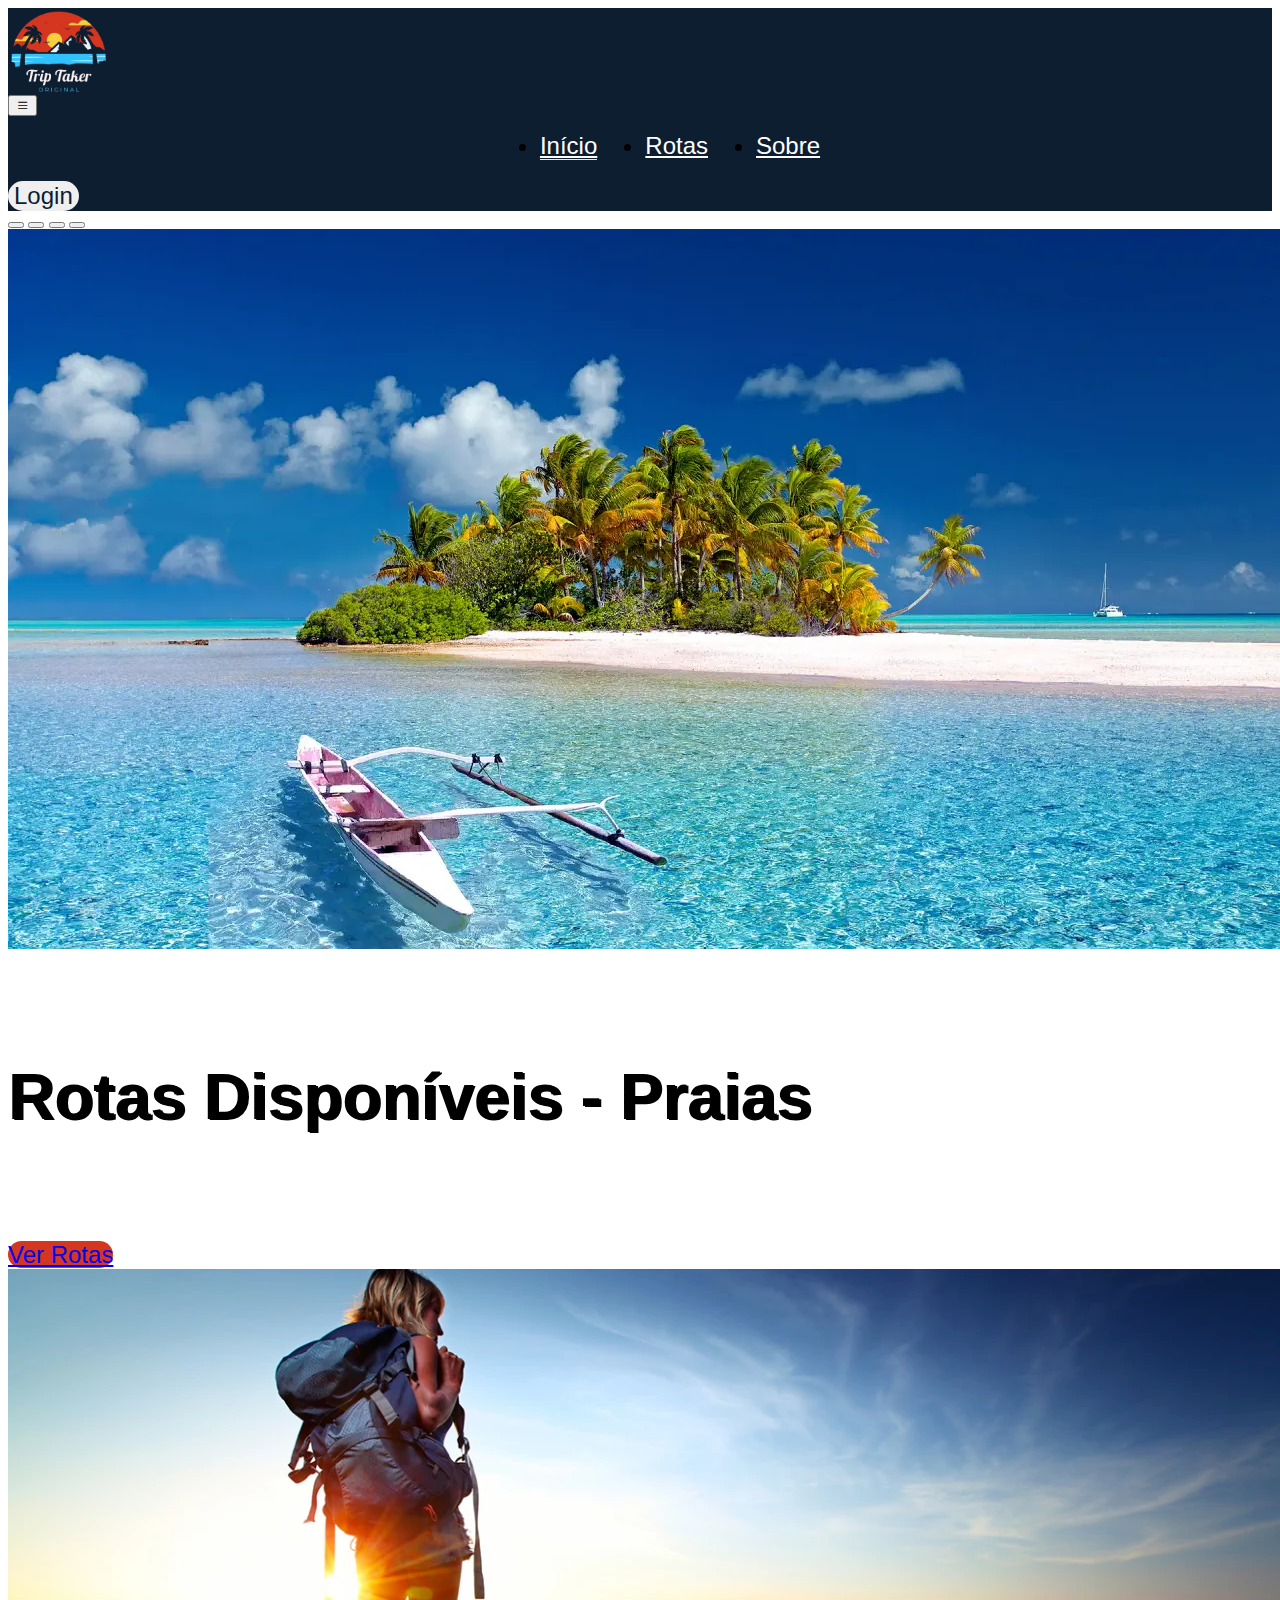
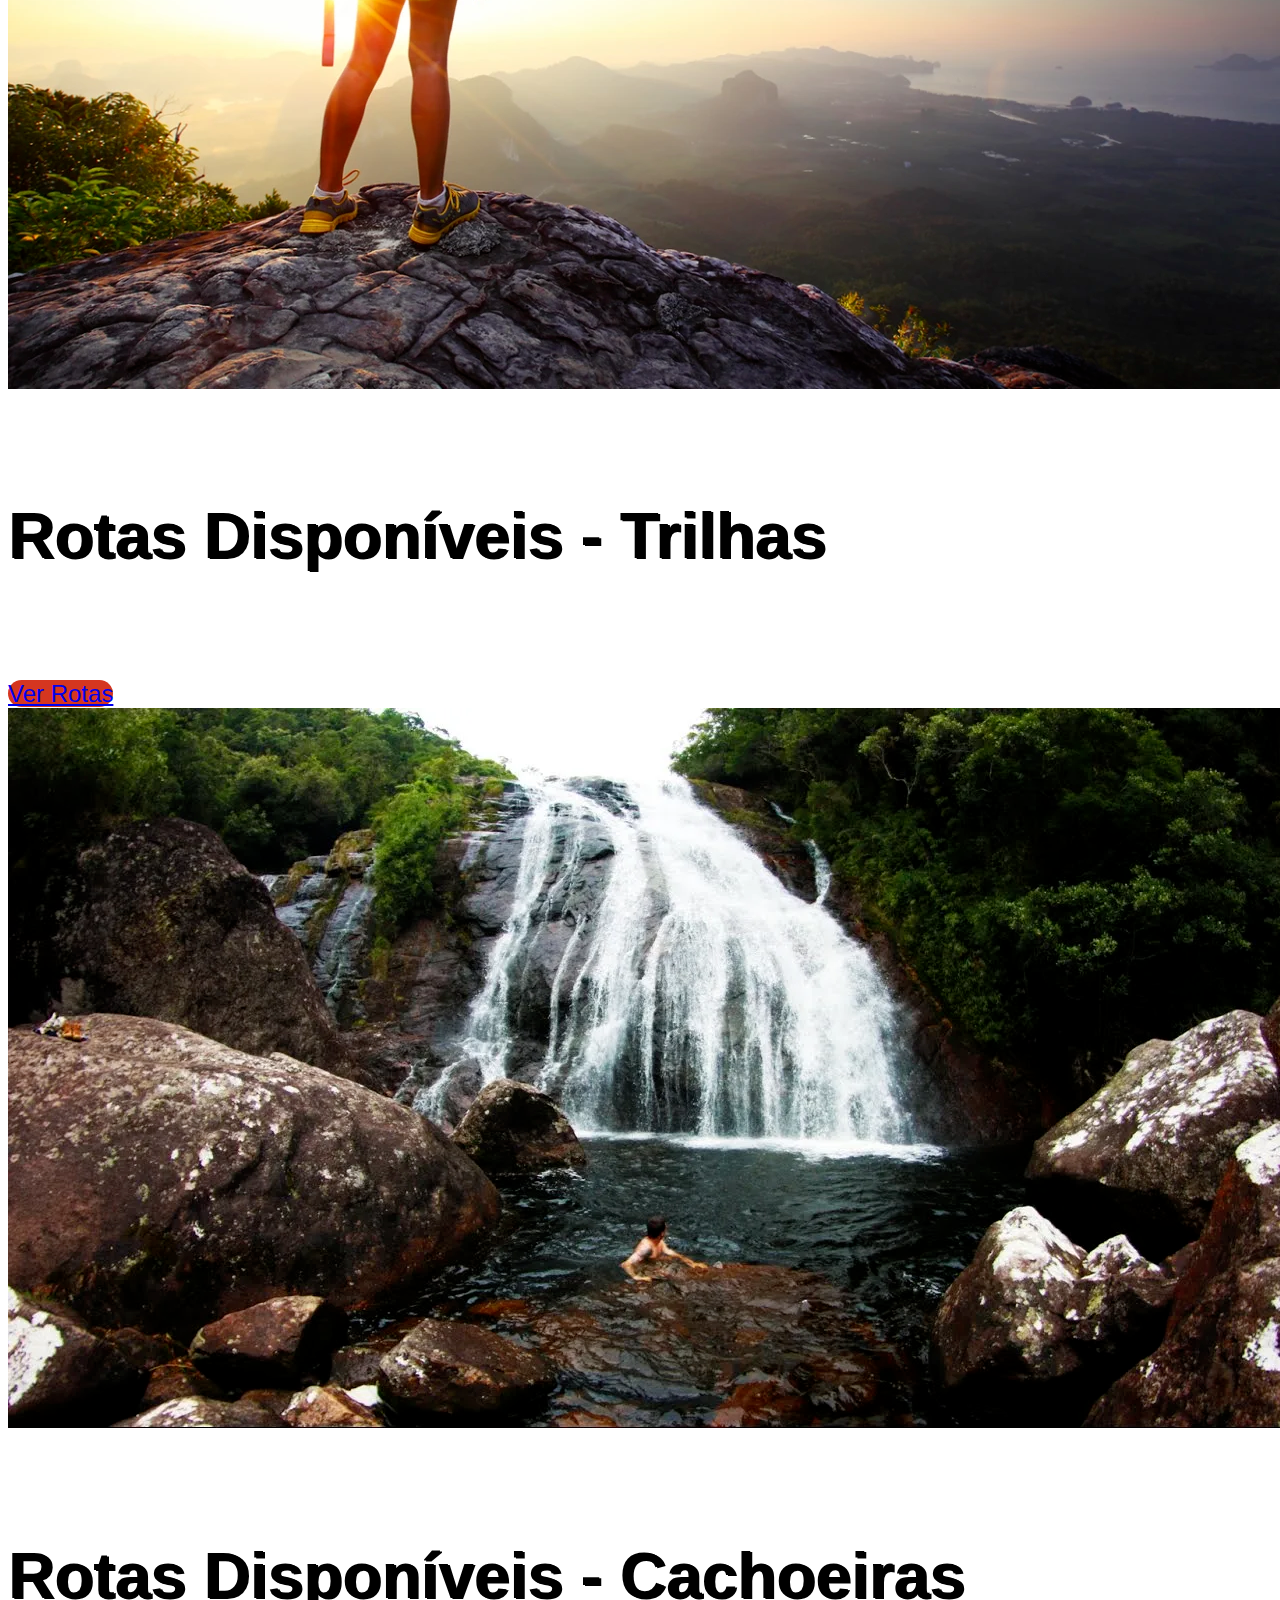
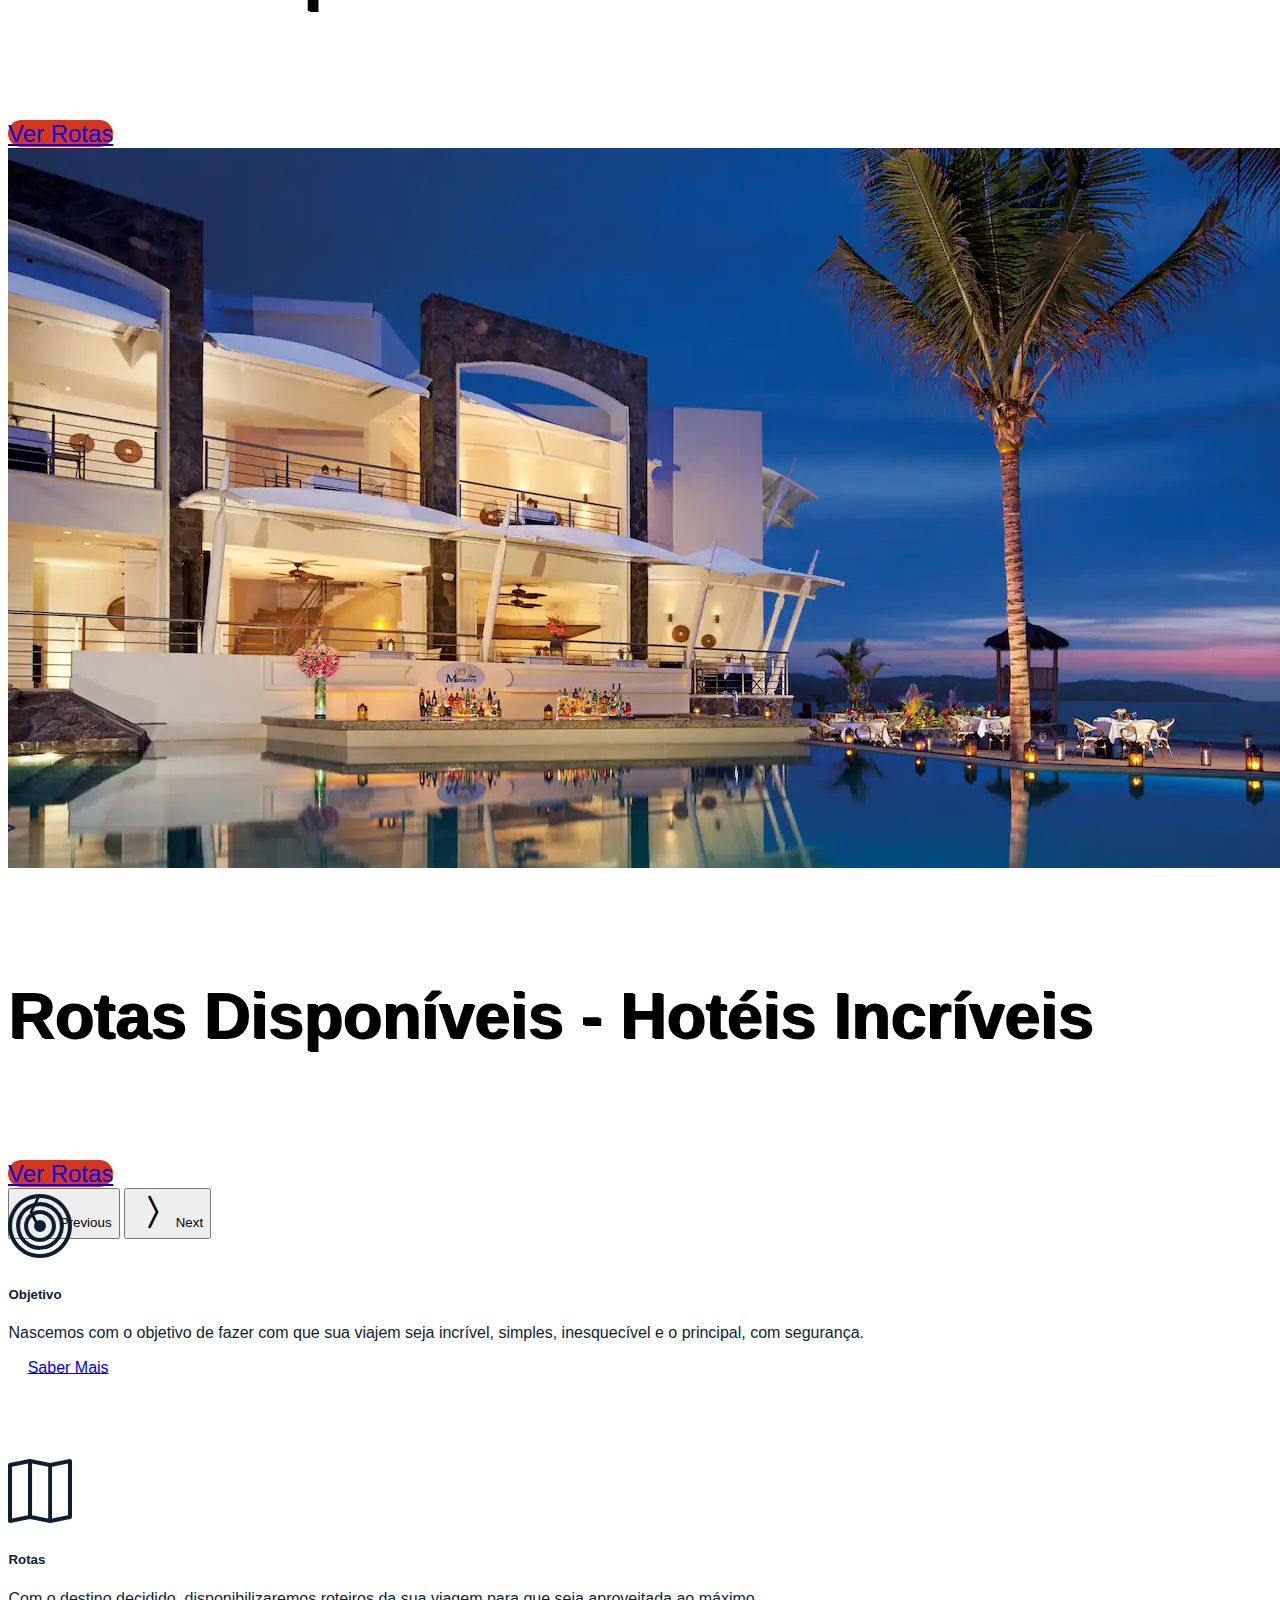
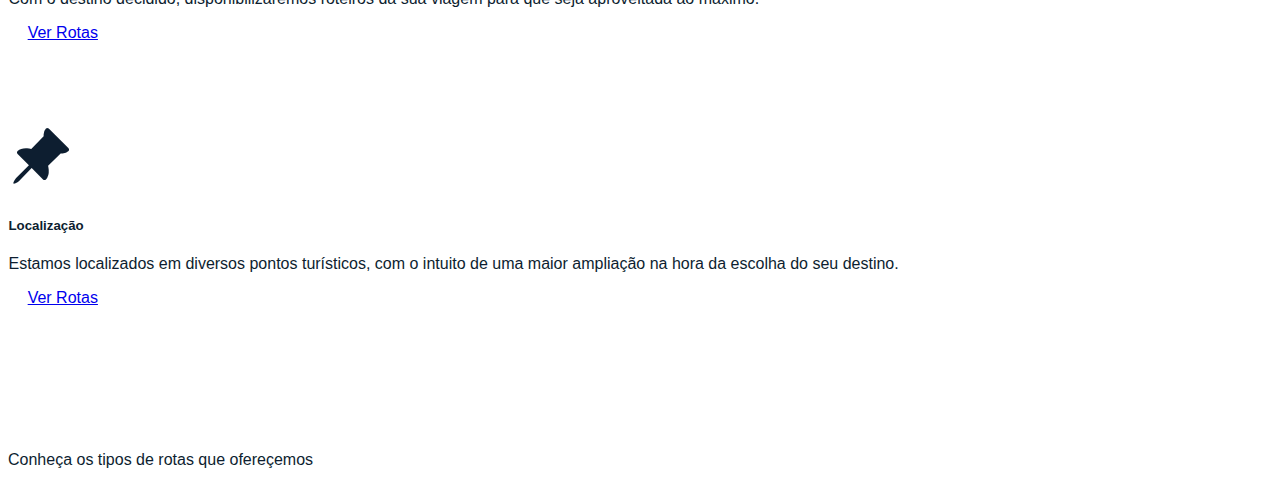
==== commit 97140d4d: "Ajuste Logo - Index" ====
--- a/trip-taker/src/main/webapp/index.html
+++ b/trip-taker/src/main/webapp/index.html
@@ -5,7 +5,7 @@
     <meta name="viewport"
           content="width=device-width, user-scalable=no, initial-scale=1.0, maximum-scale=1.0, minimum-scale=1.0">
     <meta http-equiv="X-UA-Compatible" content="ie=edge">
-    <title>Trip Taker</title>
+    <title>Trip Taker - Início</title>
     <link rel="shortcut icon" href="LogoTripTaker.ico" type="image/x-icon">
 
     <link rel="preconnect" href="https://fonts.googleapis.com">
@@ -23,7 +23,7 @@
     <nav class="navbar navbar-expand-lg fixed-top bg-primary-color" id="navbar">
         <div class="container py-3">
             <a href="#" class="navbar-brand primary-color">
-                <img src="LogoTripTaker.png" alt=""/>
+                <img src="logo.png" alt=""/>
             </a>
             <button
                     class="navbar-toggler"
@@ -46,10 +46,11 @@
                     <li class="nav-item">
                         <a href="#" class="nav-link primary-color">Sobre</a>
                     </li>
-                    <li class="nav-item">
-                        <a href="#" class="nav-link primary-color">Login</a>
-                    </li>
                 </ul>
+                <div>
+                    <button href="#" class="buttonLogin">Login</button>
+                </div>
+
             </div>
         </div>
     </nav>
@@ -141,7 +142,7 @@
                         <i class="bi bi-bullseye secondary-color"></i>
                         <div class="card-body">
                             <h5 class="card-title secondary-color">Objetivo</h5>
-                            <p class="card-text secondary-color">Nascemos com o objetivo de fazer com que sua viajem seja incrível, simples, inesquecível e o principal, proporcionar segurança.</p>
+                            <p class="card-text secondary-color">Nascemos com o objetivo de fazer com que sua viajem seja incrível, simples, inesquecível e o principal, com segurança.</p>
                             <a href="#" class="btn btn-dark">Saber Mais</a>
                         </div>
                     </div>
@@ -169,5 +170,18 @@
             </div>
         </div>
     </div>
+    <div class="container" id="featured-container">
+        <div class="col-12">
+            <h2 class="title primary-color">Tipos de Rotas</h2>
+            <p class="subtitle secondary-color">Conheça os tipos de rotas que ofereçemos</p>
+        </div>
+        <div class="col-12" id="featured-images">
+            <div class="row g-4">
+                <div class="col-12 col-md-4">
+
+                </div>
+            </div>
+        </div>
+    </div>
 </body>
 </html>--- a/trip-taker/src/main/webapp/index.css
+++ b/trip-taker/src/main/webapp/index.css
@@ -26,13 +26,22 @@
     color: #E6E6E6;
 }
 
+.buttonLogin {
+    border: 0;
+    color: #0D1E30;
+    border-radius: 20px;
+    font-size: 1.5em;
+    margin-top: 5px;
+    margin-left: 0px;
+}
+
 #navbar a.active {
     border-bottom: 1px solid #E8E7E4;
     color: #FFF;
 }
 
 #navbar a.active:hover {
-    color: #E6E6E6;
+    color: #D53620;
 }
 
 .navbar-brand {
@@ -40,21 +49,25 @@
 }
 
 .navbar-brand img {
-    width: 60px;
+    width: 100px;
 }
 
 #navbar-items .navbar-nav {
     display: flex;
     justify-content: center;
     width: 100%;
+
 }
+
+
 
 #navbar-items .nav-item {
     margin: 0 1em;
+        font-size: 1.5em;
 }
 
 #slider {
-    margin-botton: 1em;
+    margin-bottom: 1em;
 }
 
 #slider .carousel-caption {
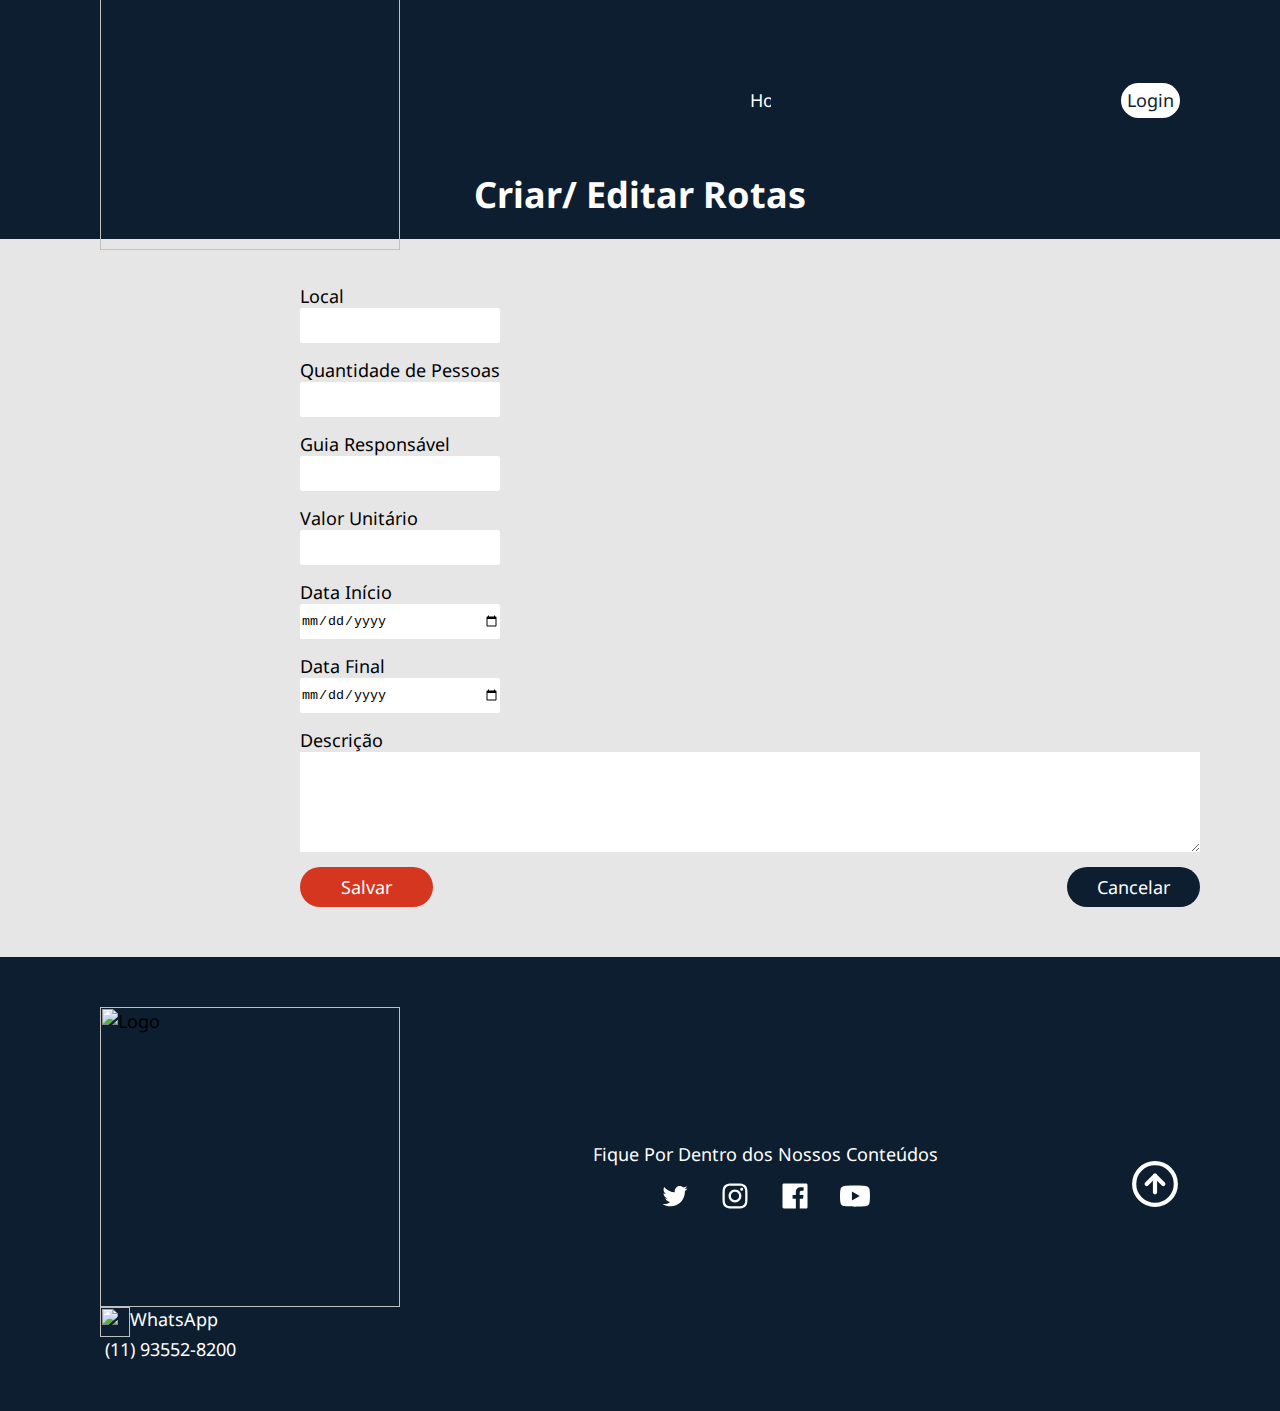
==== commit 9e880171: "SELECT da tabela" ====
--- a/trip-taker/src/main/webapp/index.html
+++ b/trip-taker/src/main/webapp/index.html
@@ -1,187 +1,130 @@
-<!doctype html>
-<html lang="pt-br">
-<head>
-    <meta charset="UTF-8">
-    <meta name="viewport"
-          content="width=device-width, user-scalable=no, initial-scale=1.0, maximum-scale=1.0, minimum-scale=1.0">
-    <meta http-equiv="X-UA-Compatible" content="ie=edge">
-    <title>Trip Taker - Início</title>
-    <link rel="shortcut icon" href="LogoTripTaker.ico" type="image/x-icon">
-
-    <link rel="preconnect" href="https://fonts.googleapis.com">
-    <link rel="preconnect" href="https://fonts.gstatic.com" crossorigin>
-    <link href="https://fonts.googleapis.com/css2?family=Noto+Sans:wght@100;300;500&display=swap" rel="stylesheet">
-
-    <link href="https://cdn.jsdelivr.net/npm/bootstrap@5.3.0-alpha3/dist/css/bootstrap.min.css" rel="stylesheet" integrity="sha384-KK94CHFLLe+nY2dmCWGMq91rCGa5gtU4mk92HdvYe+M/SXH301p5ILy+dN9+nJOZ" crossorigin="anonymous">
-    <link rel="stylesheet" href="https://cdn.jsdelivr.net/npm/bootstrap-icons@1.10.4/font/bootstrap-icons.css">
-    <link rel="stylesheet" href="index.css">
-
-    <script src="https://cdn.jsdelivr.net/npm/bootstrap@5.3.0-alpha3/dist/js/bootstrap.bundle.min.js" integrity="sha384-ENjdO4Dr2bkBIFxQpeoTz1HIcje39Wm4jDKdf19U8gI4ddQ3GYNS7NTKfAdVQSZe" crossorigin="anonymous"></script>
-</head>
+<html>
 <body>
 
-    <nav class="navbar navbar-expand-lg fixed-top bg-primary-color" id="navbar">
-        <div class="container py-3">
-            <a href="#" class="navbar-brand primary-color">
-                <img src="logo.png" alt=""/>
-            </a>
-            <button
-                    class="navbar-toggler"
-                    type="button"
-                    data-bs-toggle="collapse"
-                    data-bs-target="#navbar-items"
-                    aria-controls="navbar-items"
-                    aria-expanded="false"
-                    aria-label="Toggle navigation">
-            <i class="bi bi-list"></i>
-            </button>
-            <div class="collapse navbar-collapse" id="navbar-items">
-                <ul class="navbar-nav me-auto mb-2 mb-lg-0">
-                    <li class="nav-item">
-                        <a href="#" class="nav-link active primary-color" aria-current="page"> Início </a>
-                    </li>
-                    <li class="nav-item">
-                        <a href="#" class="nav-link primary-color">Rotas</a>
-                    </li>
-                    <li class="nav-item">
-                        <a href="#" class="nav-link primary-color">Sobre</a>
-                    </li>
-                </ul>
-                <div>
-                    <button href="#" class="buttonLogin">Login</button>
-                </div>
+<form action="/create-trip" method="post" >
+    <head>
+        <meta charset="UTF-8">
+        <link rel="stylesheet" href="index.css">
+        <meta http-equiv="X-UA-Compatible" content="IE=edge">
+        <meta name="viewport" content="width=device-width, initial-scale=1.0">
+        <link rel="preconnect" href="https://fonts.googleapis.com">
+        <link rel="preconnect" href="https://fonts.gstatic.com" crossorigin>
+        <link href="https://fonts.googleapis.com/css2?family=Noto+Sans:wght@100;300;500&display=swap" rel="stylesheet">
+        <style>
+            input::-webkit-outer-spin-button,
+            input::-webkit-inner-spin-button {
+            -webkit-appearance: none;
+            margin: 0;
+            }
+            input[type=number] {
+            -moz-appearance: textfield;
+            }
+        </style>
+        <title>Criar/ Editar Rotas</title>
+    </head>
 
+    <header class="divHeader">
+        <img class="logo" src="LogoTripTaker.png" alt="Logo"/>
+
+        <div class="menu">
+            <div class="menu2">
+                <a>Home</a>
+                <a>Rotas</a>
+                <a>Sobre</a>
             </div>
+            <button class="buttonLogin">Login</button>
         </div>
-    </nav>
-    <div class="carousel" id="slider-container">
-        <div class="carousel slide" id="slider" data-bs-ride="carousel">
-            <div class="carousel-indicators">
-                <button
-                        type="button"
-                        class="active"
-                        data-bs-target="#slider"
-                        data-bs-slide-to="0"
-                        aria-current="true"
-                        aria-label="Slide 1"
-                ></button>
-                <button
-                        type="button"
-                        data-bs-target="#slider"
-                        data-bs-slide-to="1"
-                        aria-label="Slide 2"
-                ></button>
-                <button
-                        type="button"
-                        data-bs-target="#slider"
-                        data-bs-slide-to="2"
-                        aria-label="Slide 3"
-                ></button>
-                <button
-                        type="button"
-                        data-bs-target="#slider"
-                        data-bs-slide-to="3"
-                        aria-label="Slide 4"
-                ></button>
-            </div>
-            <div class="carousel-inner">
-                <div class="carousel-item active">
-                    <img src="praia.png" alt="Praia" class="d-block w-100">
-                    <div class="carousel-caption">
-                        <h5>Rotas Disponíveis - Praias</h5>
-                        <a href="#" class="btn btn-dark">Ver Rotas</a>
-                    </div>
-                </div>
-                <div class="carousel-item">
-                    <img src="trilha.png" alt="Praia" class="d-block w-100">
-                    <div class="carousel-caption">
-                        <h5>Rotas Disponíveis - Trilhas</h5>
-                        <a href="#" class="btn btn-dark">Ver Rotas</a>
-                    </div>
-                </div>
-                <div class="carousel-item">
-                    <img src="cachoeira.png" alt="Praia" class="d-block w-100">
-                    <div class="carousel-caption">
-                        <h5>Rotas Disponíveis - Cachoeiras</h5>
-                        <a href="#" class="btn btn-dark">Ver Rotas</a>
-                    </div>
-                </div>
-                <div class="carousel-item">
-                    <img src="hotel.png" alt="Praia" class="d-block w-100">
-                    <div class="carousel-caption">
-                        <h5>Rotas Disponíveis - Hotéis Incríveis</h5>
-                        <a href="#" class="btn btn-dark">Ver Rotas</a>
-                    </div>
-                </div>
-            </div>
+    </header>
 
-            <button
-                    class="carousel-control-prev"
-                    type="button"
-                    data-bs-target="#slider"
-                    data-bs-slide="prev"
-                    >
-                <i class="bi bi-chevron-compact-left"></i>
-                    <span class="visually-hidden">Previous</span>
-            </button>
+    <div class="titlePage">
+        <h1>Criar/ Editar Rotas</h1>
+    </div>
 
-            <button
-                    class="carousel-control-next"
-                    type="button"
-                    data-bs-target="#slider"
-                    data-bs-slide="next"
-            >
-                <i class="bi bi-chevron-compact-right"></i>
-                <span class="visually-hidden">Next</span>
-            </button>
-        </div>
-        <div class="col-12 col-md-10 offset-md-1" id="mini-banners">
-            <div class="row">
-                <div class="col-12 col-md-4">
-                    <div class="card text-center">
-                        <i class="bi bi-bullseye secondary-color"></i>
-                        <div class="card-body">
-                            <h5 class="card-title secondary-color">Objetivo</h5>
-                            <p class="card-text secondary-color">Nascemos com o objetivo de fazer com que sua viajem seja incrível, simples, inesquecível e o principal, com segurança.</p>
-                            <a href="#" class="btn btn-dark">Saber Mais</a>
-                        </div>
-                    </div>
-                </div>
-                <div class="col-12 col-md-4">
-                    <div class="card text-center">
-                        <i class="bi bi-map secondary-color"></i>
-                        <div class="card-body">
-                            <h5 class="card-title secondary-color">Rotas</h5>
-                            <p class="card-text secondary-color">Com o destino decidido, disponibilizaremos roteiros da sua viagem para que seja aproveitada ao máximo.</p>
-                            <a href="#" class="btn btn-dark"> Ver Rotas</a>
-                        </div>
-                    </div>
-                </div>
-                <div class="col-12 col-md-4">
-                    <div class="card text-center">
-                        <i class="bi bi-pin-angle-fill secondary-color"></i>
-                        <div class="card-body">
-                            <h5 class="card-title secondary-color">Localização</h5>
-                            <p class="card-text secondary-color">Estamos localizados em diversos pontos turísticos, com o intuito de uma maior ampliação na hora da escolha do seu destino.</p>
-                            <a href="#" class="btn btn-dark"> Ver Rotas</a>
-                        </div>
-                    </div>
-                </div>
+    <div class="formularioCER">
+        <div>
+            <label>Local</label>
+            <input type="text" name="local" id="local">
+
+            <label>Quantidade de Pessoas</label>
+            <input type="number" name="qtdPessoa" id="qtdPessoa">
+
+            <label>Guia Responsável</label>
+            <input type="text" name="guiaResponsavel" id="guiaResponsavel">
+
+            <label>Valor Unitário</label>
+            <input type="number" inputmode="numeric" name="vlrUnitario" id="vlrUnitario">
+
+            <label>Data Início</label>
+            <input type="date" name="dtInicio" id="dtInicio" required placeholder="DD/MM/AAAA"  mask="99/99/9999">
+
+            <label>Data Final</label>
+            <input type="date" name="dtFinal" id="dtFinal" required placeholder="DD/MM/AAAA"  mask="99/99/9999">
+
+            <label>Descrição</label>
+            <textarea class="descricao" type="text" name="descricao" id="descricao"></textarea>
+
+            <div class="buttons">
+                <button type="submit" class="laranja">Salvar</button>
+                <button class="azul">Cancelar</button>
             </div>
         </div>
     </div>
-    <div class="container" id="featured-container">
-        <div class="col-12">
-            <h2 class="title primary-color">Tipos de Rotas</h2>
-            <p class="subtitle secondary-color">Conheça os tipos de rotas que ofereçemos</p>
-        </div>
-        <div class="col-12" id="featured-images">
-            <div class="row g-4">
-                <div class="col-12 col-md-4">
 
+    <footer>
+        <div class="footerr">
+            <div class="telefone">
+                <img class="logo" src="LogoTripTaker.png" alt="Logo"/>
+                <div class="whatsapp">
+                    <img src="whatsapp.svg" alt=""/>
+                    <p>WhatsApp</p>
+                </div>
+                <p>(11) 93552-8200</p>
+            </div>
+
+            <div class="fiquePorDentro">
+                <p>Fique Por Dentro dos Nossos Conteúdos</p>
+                <div class="redesSociais">
+                    <svg width="30" height="30" viewBox="0 0 24 24" class="socialIcon-38NB2e">
+                        <path fill="currentColor"
+                              d="M8.2177 20.2976C15.798 20.2976 19.9327 14.0329 19.9327 8.58261V8.05011C20.7362 7.46091 21.435 6.74089 22 5.92012C21.2567 6.26235 20.4637 6.48437 19.6507 6.57791C20.5139 6.06164 21.1597 5.24885 21.4675 4.2913C20.6598 4.76183 19.7822 5.10021 18.8677 5.29365C17.3053 3.64491 14.7069 3.56109 13.0415 5.10571C11.9701 6.10222 11.5157 7.59694 11.8512 9.02114C8.54594 8.85772 5.46574 7.29769 3.37823 4.72983C2.28095 6.60789 2.84519 9.01622 4.66249 10.2114C4.00661 10.1858 3.36464 10.0146 2.78309 9.71026V9.7729C2.78257 11.7293 4.15628 13.417 6.07204 13.8136C5.46884 13.9751 4.83671 13.9965 4.22396 13.8763C4.76475 15.5538 6.31437 16.7003 8.07674 16.7267C6.62377 17.8749 4.82287 18.4936 2.97103 18.4808C2.65779 18.4808 2.31323 18.4495 2 18.4182C3.84433 19.6513 6.0148 20.3057 8.23336 20.2976">
+                        </path>
+                    </svg>
+                    <svg width="30" height="30" viewBox="0 0 24 24" class="socialIcon-38NB2e">
+                        <g fill="currentColor">
+                            <path fill-rule="evenodd" clip-rule="evenodd"
+                                  d="M11.9969 2.00632C9.28187 2.00632 8.94143 2.01783 7.87516 2.06648C6.81111 2.11501 6.0844 2.28402 5.44853 2.53116C4.79115 2.78659 4.23365 3.12842 3.67786 3.68417C3.1221 4.23997 2.78028 4.79747 2.52484 5.45485C2.2777 6.09072 2.10869 6.81743 2.06016 7.88148C2.01151 8.94775 2 9.28818 2 12.0032C2 14.7181 2.01151 15.0586 2.06016 16.1249C2.10869 17.1889 2.2777 17.9156 2.52484 18.5515C2.78028 19.2089 3.1221 19.7664 3.67786 20.3222C4.23365 20.8779 4.79115 21.2197 5.44853 21.4752C6.0844 21.7223 6.81111 21.8913 7.87516 21.9398C8.94143 21.9885 9.28187 22 11.9969 22C14.7118 22 15.0523 21.9885 16.1185 21.9398C17.1826 21.8913 17.9093 21.7223 18.5452 21.4752C19.2025 21.2197 19.76 20.8779 20.3158 20.3222C20.8716 19.7664 21.2134 19.2089 21.4689 18.5515C21.716 17.9156 21.885 17.1889 21.9335 16.1249C21.9822 15.0586 21.9937 14.7181 21.9937 12.0032C21.9937 9.28818 21.9822 8.94775 21.9335 7.88148C21.885 6.81743 21.716 6.09072 21.4689 5.45485C21.2134 4.79747 20.8716 4.23997 20.3158 3.68417C19.76 3.12842 19.2025 2.78659 18.5452 2.53116C17.9093 2.28402 17.1826 2.11501 16.1185 2.06648C15.0523 2.01783 14.7118 2.00632 11.9969 2.00632ZM11.9969 3.80755C14.6661 3.80755 14.9823 3.81775 16.0364 3.86584C17.0111 3.91029 17.5404 4.07314 17.8927 4.21005C18.3593 4.3914 18.6923 4.60802 19.0421 4.95786C19.392 5.30767 19.6086 5.64068 19.79 6.10731C19.9269 6.45957 20.0897 6.9889 20.1342 7.96358C20.1823 9.01771 20.1925 9.3339 20.1925 12.0032C20.1925 14.6724 20.1823 14.9886 20.1342 16.0427C20.0897 17.0174 19.9269 17.5468 19.79 17.899C19.6086 18.3656 19.392 18.6987 19.0421 19.0485C18.6923 19.3983 18.3593 19.6149 17.8927 19.7963C17.5404 19.9332 17.0111 20.096 16.0364 20.1405C14.9825 20.1886 14.6663 20.1988 11.9969 20.1988C9.32738 20.1988 9.01127 20.1886 7.95726 20.1405C6.98258 20.096 6.45325 19.9332 6.10099 19.7963C5.63437 19.6149 5.30135 19.3983 4.95155 19.0485C4.60175 18.6987 4.38508 18.3656 4.20373 17.899C4.06683 17.5468 3.90397 17.0174 3.85952 16.0427C3.81143 14.9886 3.80123 14.6724 3.80123 12.0032C3.80123 9.3339 3.81143 9.01771 3.85952 7.96358C3.90397 6.9889 4.06683 6.45957 4.20373 6.10731C4.38508 5.64068 4.60171 5.30767 4.95155 4.95786C5.30135 4.60802 5.63437 4.3914 6.10099 4.21005C6.45325 4.07314 6.98258 3.91029 7.95726 3.86584C9.01139 3.81775 9.32758 3.80755 11.9969 3.80755Z">
+                            </path>
+                            <path fill-rule="evenodd" clip-rule="evenodd"
+                                  d="M11.9968 15.3355C10.1564 15.3355 8.66451 13.8435 8.66451 12.0032C8.66451 10.1628 10.1564 8.67089 11.9968 8.67089C13.8372 8.67089 15.3291 10.1628 15.3291 12.0032C15.3291 13.8435 13.8372 15.3355 11.9968 15.3355ZM11.9968 6.86966C9.16161 6.86966 6.86328 9.16799 6.86328 12.0032C6.86328 14.8384 9.16161 17.1367 11.9968 17.1367C14.832 17.1367 17.1303 14.8384 17.1303 12.0032C17.1303 9.16799 14.832 6.86966 11.9968 6.86966Z">
+                            </path>
+                            <path fill-rule="evenodd" clip-rule="evenodd"
+                                  d="M18.5328 6.66684C18.5328 7.32938 17.9957 7.86644 17.3331 7.86644C16.6706 7.86644 16.1335 7.32938 16.1335 6.66684C16.1335 6.0043 16.6706 5.46719 17.3331 5.46719C17.9957 5.46719 18.5328 6.0043 18.5328 6.66684Z">
+                            </path>
+                        </g>
+                    </svg>
+                    <svg width="30" height="30" viewBox="0 0 24 24" class="socialIcon-38NB2e">
+                        <path fill="currentColor"
+                              d="M20.875 2H3.09375C2.46875 2 2 2.5 2 3.09375V20.875C2 21.5 2.5 21.9687 3.09375 21.9687H12.6875V14.2188H10.0625V11.1875H12.6562V8.96874C12.6562 6.375 14.2187 4.96875 16.5312 4.96875C17.625 4.96875 18.5937 5.0625 18.875 5.09375V7.78125H17.2812C16.0312 7.78125 15.7812 8.375 15.7812 9.25V11.1875H18.7812L18.4062 14.25H15.8125V22H20.9062C21.5312 22 22 21.5 22 20.9062V3.125C22 2.46875 21.5 2 20.875 2Z">
+                        </path>
+                    </svg>
+                    <svg width="30" height="30" viewBox="0 0 24 24" class="socialIcon-38NB2e">
+                        <path fill-rule="evenodd" clip-rule="evenodd"
+                              d="M21.3766 4.10479C22.4093 4.38257 23.2225 5.20102 23.4985 6.24038C24 8.12411 24 12.0545 24 12.0545C24 12.0545 24 15.9848 23.4985 17.8688C23.2225 18.908 22.4093 19.7265 21.3766 20.0044C19.505 20.5091 12 20.5091 12 20.5091C12 20.5091 4.49496 20.5091 2.62336 20.0044C1.59082 19.7265 0.777545 18.908 0.501545 17.8688C0 15.9848 0 12.0545 0 12.0545C0 12.0545 0 8.12411 0.501545 6.24038C0.777545 5.20102 1.59082 4.38257 2.62336 4.10479C4.49496 3.59998 12 3.59998 12 3.59998C12 3.59998 19.505 3.59998 21.3766 4.10479ZM15.8182 12.0546L9.54551 15.623V8.48596L15.8182 12.0546Z"
+                              fill="currentColor"></path>
+                    </svg>
                 </div>
             </div>
+            <div class="arrow">
+                <svg xmlns="http://www.w3.org/2000/svg" width="50" height="50" viewBox="0 0 24 24" fill="none"
+                     stroke="currentColor" stroke-width="2" stroke-linecap="round" stroke-linejoin="round"
+                     class="feather feather-arrow-up-circle">
+                    <circle cx="12" cy="12" r="10" id="id_104" style="stroke: rgb(255, 255, 255);"></circle>
+                    <polyline points="16 12 12 8 8 12" id="id_105" style="stroke: rgb(255, 255, 255);"></polyline>
+                    <line x1="12" y1="16" x2="12" y2="8" id="id_106" style="stroke: rgb(255, 255, 255);"></line>
+                </svg>
+            </div>
         </div>
-    </div>
+    </footer>
+</form>
 </body>
 </html>--- a/trip-taker/src/main/webapp/index.css
+++ b/trip-taker/src/main/webapp/index.css
@@ -1,149 +1,215 @@
 * {
-    font-family: 'NotoSans', sans-serif;
-}
-
-.bg-primary-color {
-    background-color: #0D1E30;
-}
-
-.bg-secondary-color {
-    background-color: #E8E7E4;
-}
-
-.bg-dark-color {
-    background-color: #0D1E30;
-}
-
-.primary-color {
-    color: #FFF;
-}
-
-.secondary-color {
-    color: #0D1E30;
-}
-
-#navbar a:hover {
-    color: #E6E6E6;
+    margin: 0px;
+    box-sizing: border-box;
+}
+
+body {
+    font-size: 18px;
+    font-family: 'Noto Sans', sans-serif;
+    background-color: #0D1E30;
+}
+
+div {
+    overflow: hidden;
+}
+
+.logo {
+    width: 300px;
+}
+
+.divHeader {
+    display: flex;
+    flex-direction: row;
+    align-items: center;
+    height: 75px;
+    width: 100%;
+    background-color: #0D1E30;
+    color: #fff;
+    padding: 100px 100px 50px 100px;
+
+
+}
+
+.menu {
+    display: flex;
+    flex-direction: row;
+    justify-content: right;
+}
+
+.menu>a {
+    font: 18px;
+    font-family: 'Noto Sans', sans-serif;
+
+}
+
+.menu a:hover {
+    text-decoration: underline;
+    cursor: pointer;
+}
+
+.menu2 {
+    font: 18px;
+    font-family: 'Noto Sans', sans-serif;
+    display: flex;
+    flex-direction: row;
+    justify-content: space-between;
+    width: 450px;
+    align-items: center;
+    position: relative;
+    margin-right: 350px;
+    margin-left: 350px;
 }
 
 .buttonLogin {
+    font-size: 18px;
+    font-family: 'Noto Sans', sans-serif;
+    border-radius: 70px;
+    background-color: #ffffff;
+    border: 0px;
+    color: 0D1E30;
+    width: 100px;
+    height: 35px;
+}
+
+.titlePage {
+    display: flex;
+    flex-direction: column;
+    align-items: center;
+    background-color: #0D1E30;
+    color: #fff;
+}
+
+.titlePage>h1 {
+    text-align: center;
+    font: 45px;
+    font-family: 'Noto Sans', sans-serif;
+    margin-top: 20px;
+    margin-bottom: 20px;
+    color: #ffffff;
+}
+
+.formularioCER > div{
+    display: flex;
+    flex-direction: column;
+    align-items: start;
+    background-color: #E6E6E6;
+    color: #000000;
+    padding: 30px 300px 50px 300px;
+}
+
+.formularioCER > div > label{
+    margin-top: 15px;
+}
+
+.formularioCER > div > input{
+    height: 35px;
+    width: 200px;
     border: 0;
-    color: #0D1E30;
-    border-radius: 20px;
-    font-size: 1.5em;
-    margin-top: 5px;
-    margin-left: 0px;
-}
-
-#navbar a.active {
-    border-bottom: 1px solid #E8E7E4;
-    color: #FFF;
-}
-
-#navbar a.active:hover {
-    color: #D53620;
-}
-
-.navbar-brand {
-    display: flex;
-}
-
-.navbar-brand img {
-    width: 100px;
-}
-
-#navbar-items .navbar-nav {
-    display: flex;
-    justify-content: center;
+    border-radius: 2px;
+}
+
+.laranja {
+    font-size: 18px;
+    font-family: 'Noto Sans', sans-serif;
+    border-radius: 70px;
+    background-color: #D53620;
+    border: 0px;
+    color: ffffff;
+    width: 133px;
+    height: 40px;
+}
+
+.azul {
+    font-size: 18px;
+    font-family: 'Noto Sans', sans-serif;
+    border-radius: 70px;
+    background-color: #0D1E30;
+    border: 0px;
+    color: #ffffff;
+    width: 133px;
+    height: 40px;
+}
+
+
+
+.buttons {
+    display: flex;
+    flex-direction: row;
+    align-items: center;
+    justify-content: space-between;
+    width: 900px;
+    margin-top: 15px;
+}
+
+textarea {
+    height: 100px;
+    width: 900px;
+    border: 0;
+}
+
+
+
+
+.footerr {
+    display: flex;
+    flex-direction: row;
+    justify-content: space-between;
     width: 100%;
-
-}
-
-
-
-#navbar-items .nav-item {
-    margin: 0 1em;
-        font-size: 1.5em;
-}
-
-#slider {
-    margin-bottom: 1em;
-}
-
-#slider .carousel-caption {
-    bottom: 3em;
-}
-
-#slider .carousel-caption h5 {
-    font-size: 3em;
-    text-shadow: #000 2px 2px;
-}
-
-.btn {
-    border-radius: 25px;
-}
-
-#slider .btn {
-    padding: 0.3 0.8em;
-    font-size: 1.5em;
-    margin-top: 1em;
-    background-color: #D53620;
-    border: 0;
-}
-
-.carousel-control-prev i,
-.carousel-control-next i {
-    color: E6E6E6;
-    font-size: 3em;
-}
-
-@media(min-width: 768px) {
-    #slider .carousel-caption {
-        bottom: 15em;
-    }
-
-    #slider .carousel-caption h5 {
-        font-size: 4em;
-        text-shadow: #000 2px 1px;
-    }
-
-    #slider .btn {
-        padding: 0.6 1.6em;
-        font-size: 1.5em;
-        background-color: #D53620;
-        border: 0;
-    }
-
-    .carousel-indicators {
-        bottom: 7em;
-    }
-}
-
-#mini-banners {
-    margin-bottom: 4em;
-}
-
-#mini-banners .card {
-    padding: 2em .03em;
-    border-radius: 0;
-    margin-bottom: 1em;
-}
-
-#mini-banners i {
-    font-size: 4em;
-}
-
-#mini-banners .card-title {
-    margin-botton: 1.5em;
-}
-
-#mini-banners .btn {
-    margin-top: 1.5em;
-    padding: 0.6em 1.2em;
-}
-
-@media(min-width: 768px) {
-    #mini-banners {
-        margin-top: -6em;
-    }
-}+    align-items: center;
+    padding: 50px 100px 50px 100px;
+}
+
+.telefone {
+    display: flex;
+    flex-direction: column;
+    align-items: start;
+}
+
+.telefone>p {
+    color: #fff;
+    font: 18px;
+    font-family: 'Noto Sans', sans-serif;
+    margin-left: 5px;
+}
+
+.whatsapp {
+    display: flex;
+    flex-direction: row;
+    align-items: start;
+    color: #fff;
+    font: 18px;
+    font-family: 'Noto Sans', sans-serif;
+}
+
+.whatsapp>img {
+    width: 30px;
+}
+
+.fiquePorDentro {
+    display: flex;
+    flex-direction: column;
+    align-items: center;
+    color: #fff;
+}
+
+.fiquePorDentro>p {
+    font: 18px;
+    font-family: 'Noto Sans', sans-serif;
+}
+
+.redesSociais {
+    display: flex;
+    flex-direction: row;
+    justify-content: space-around;
+}
+
+.redesSociais>svg {
+    margin: 15px;
+}
+
+.arrow {
+    display: flex;
+    flex-direction: column;
+    align-items: center;
+}
+
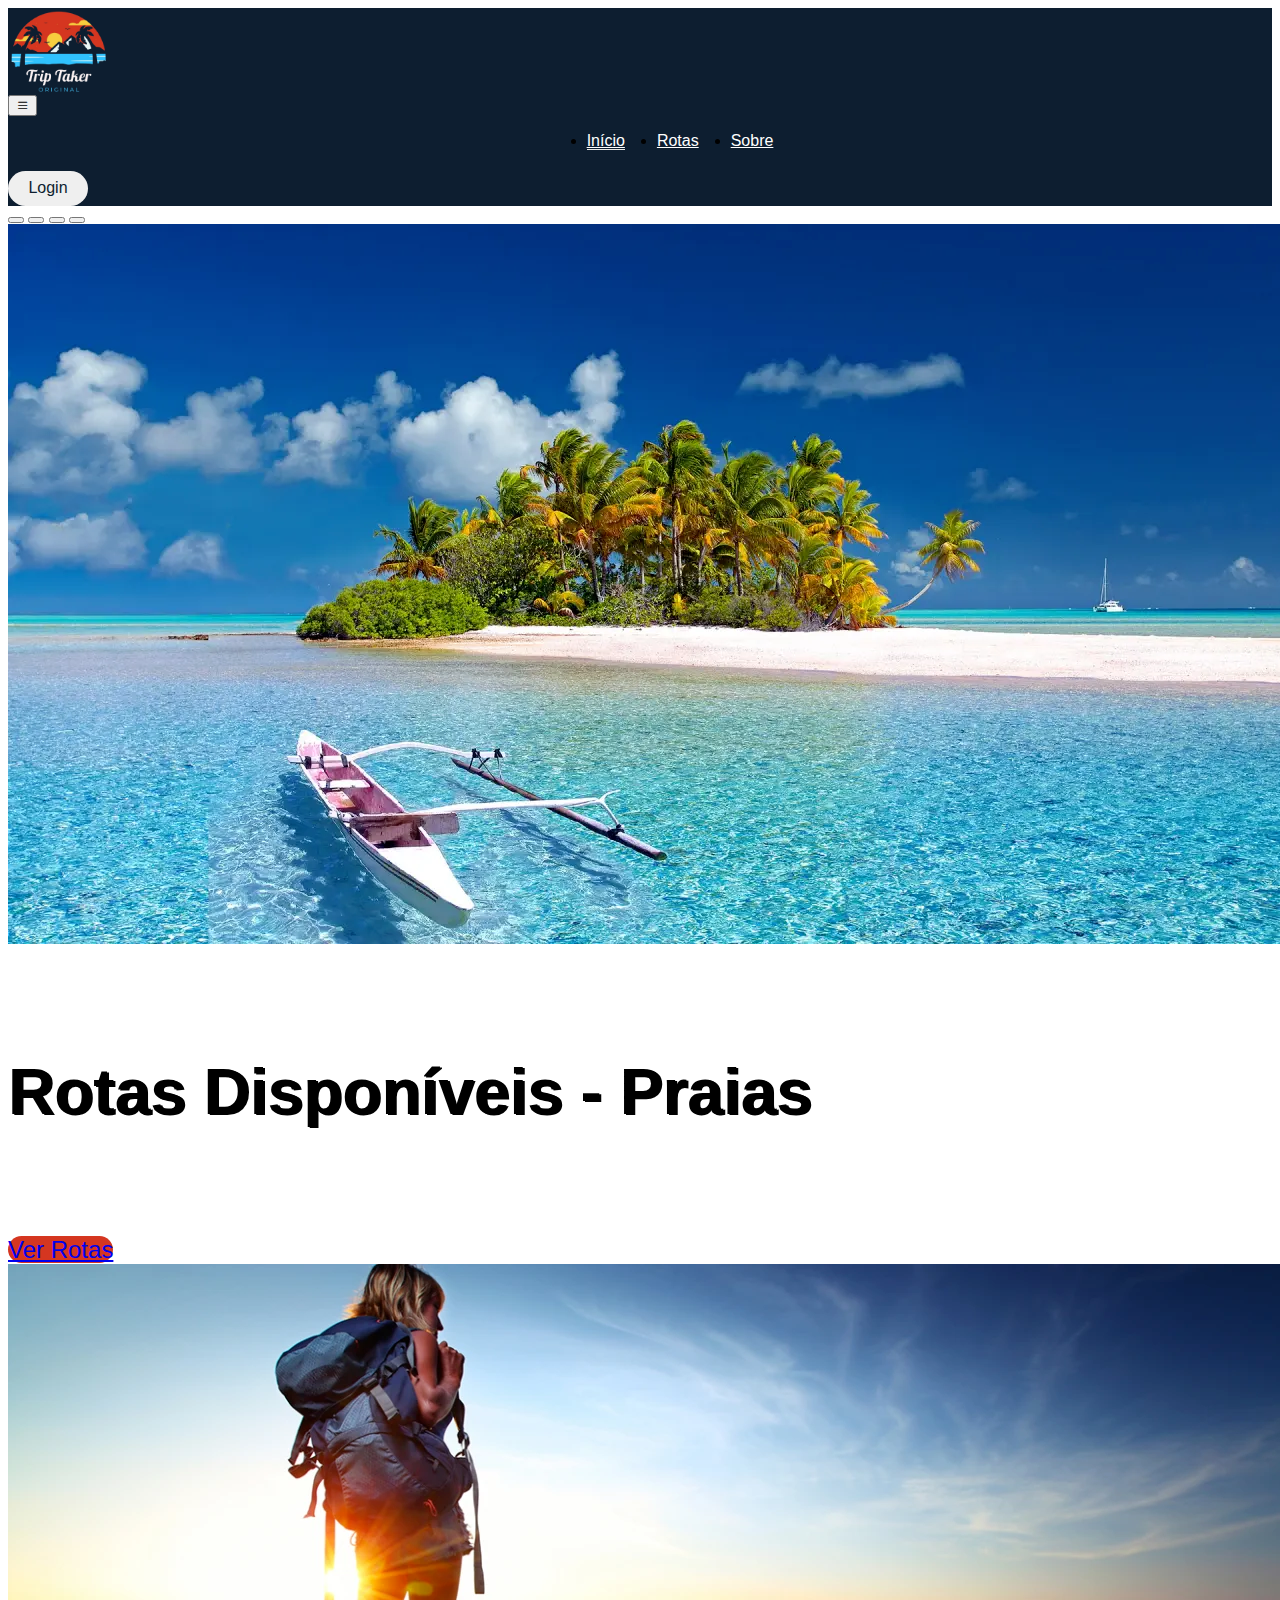
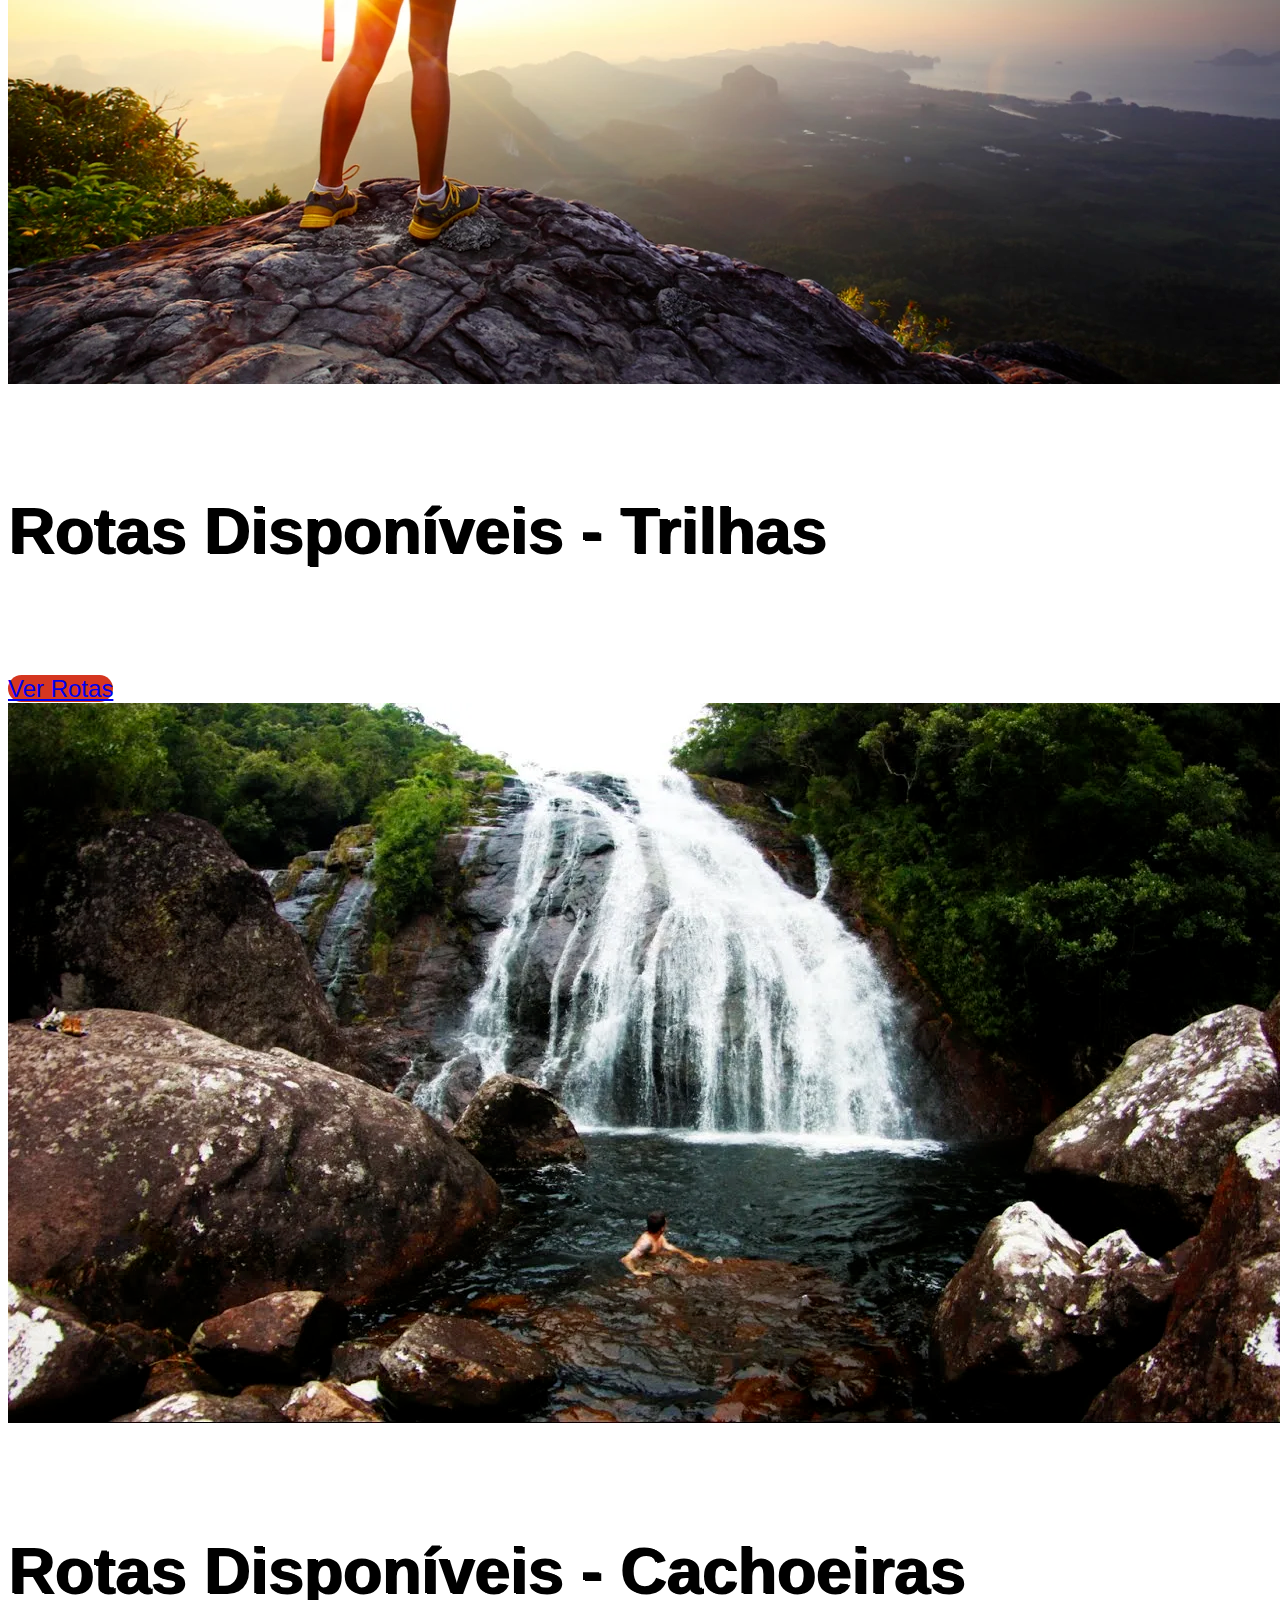
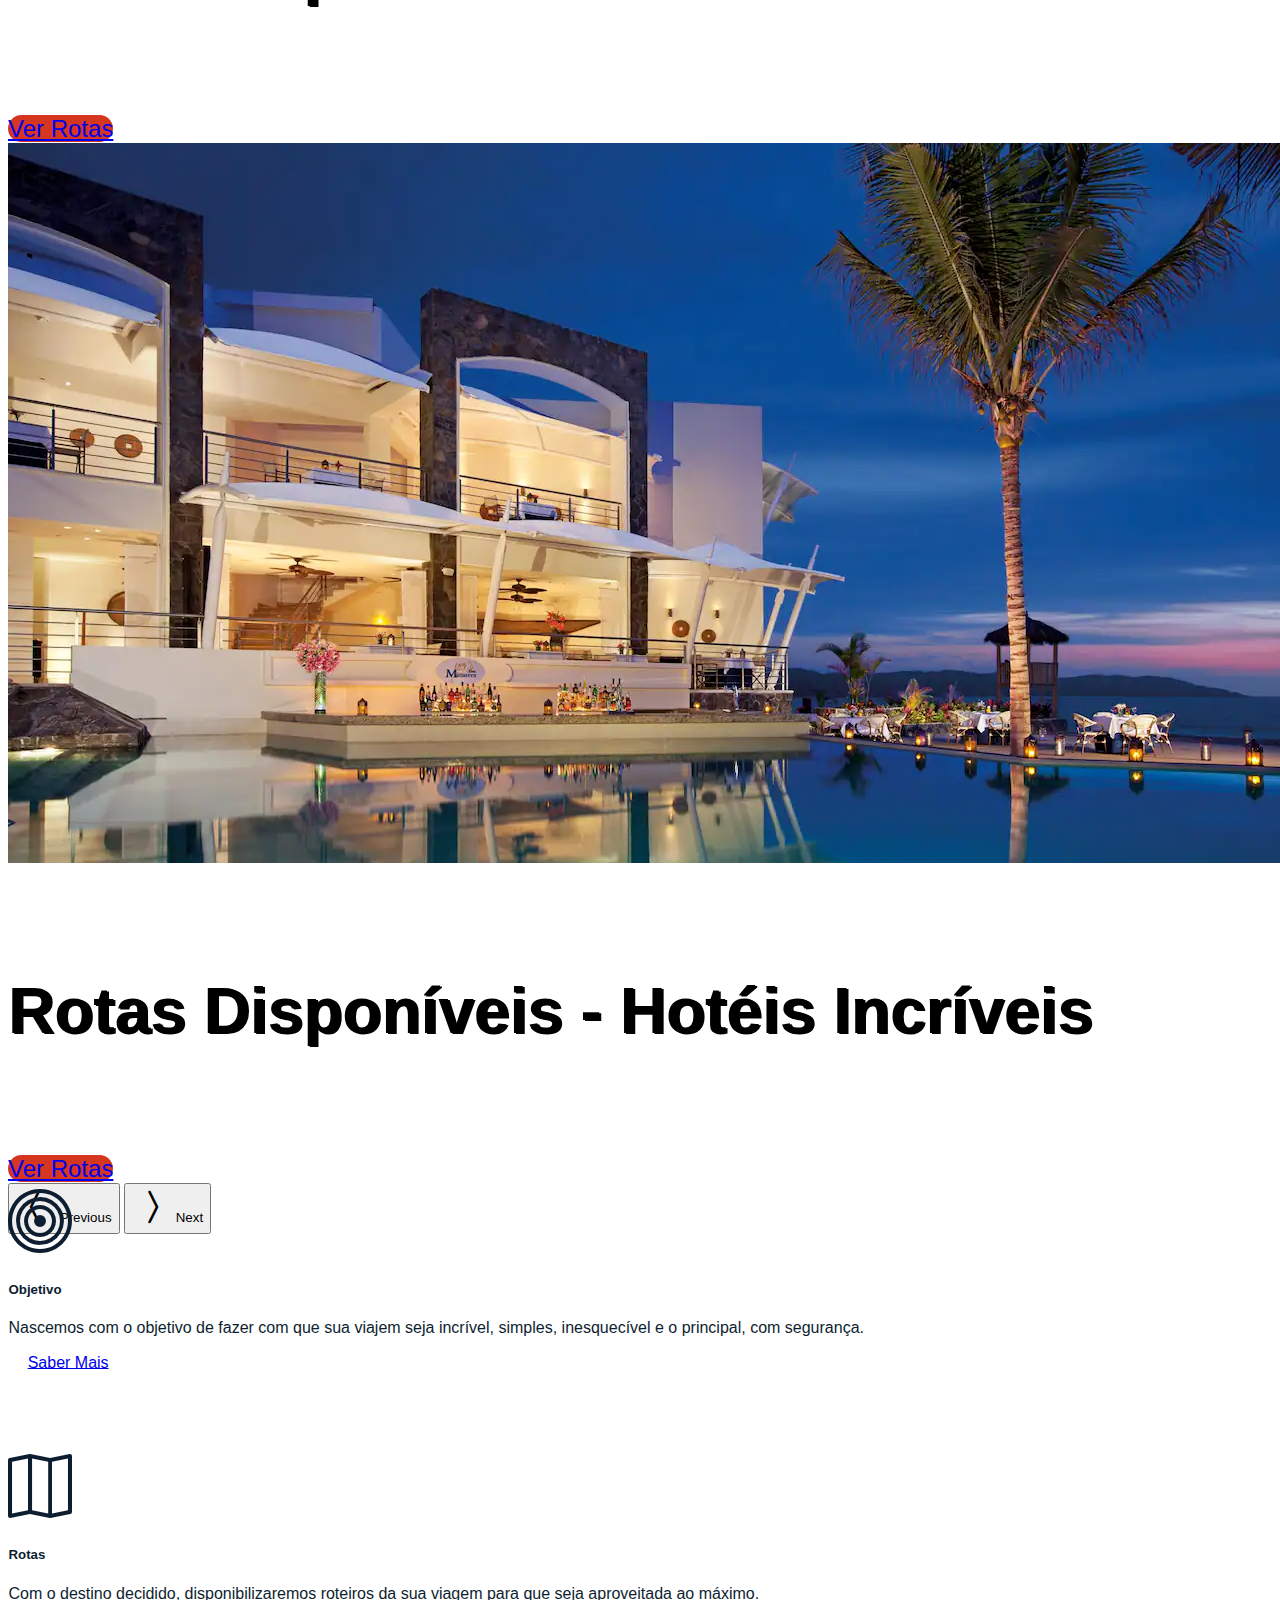
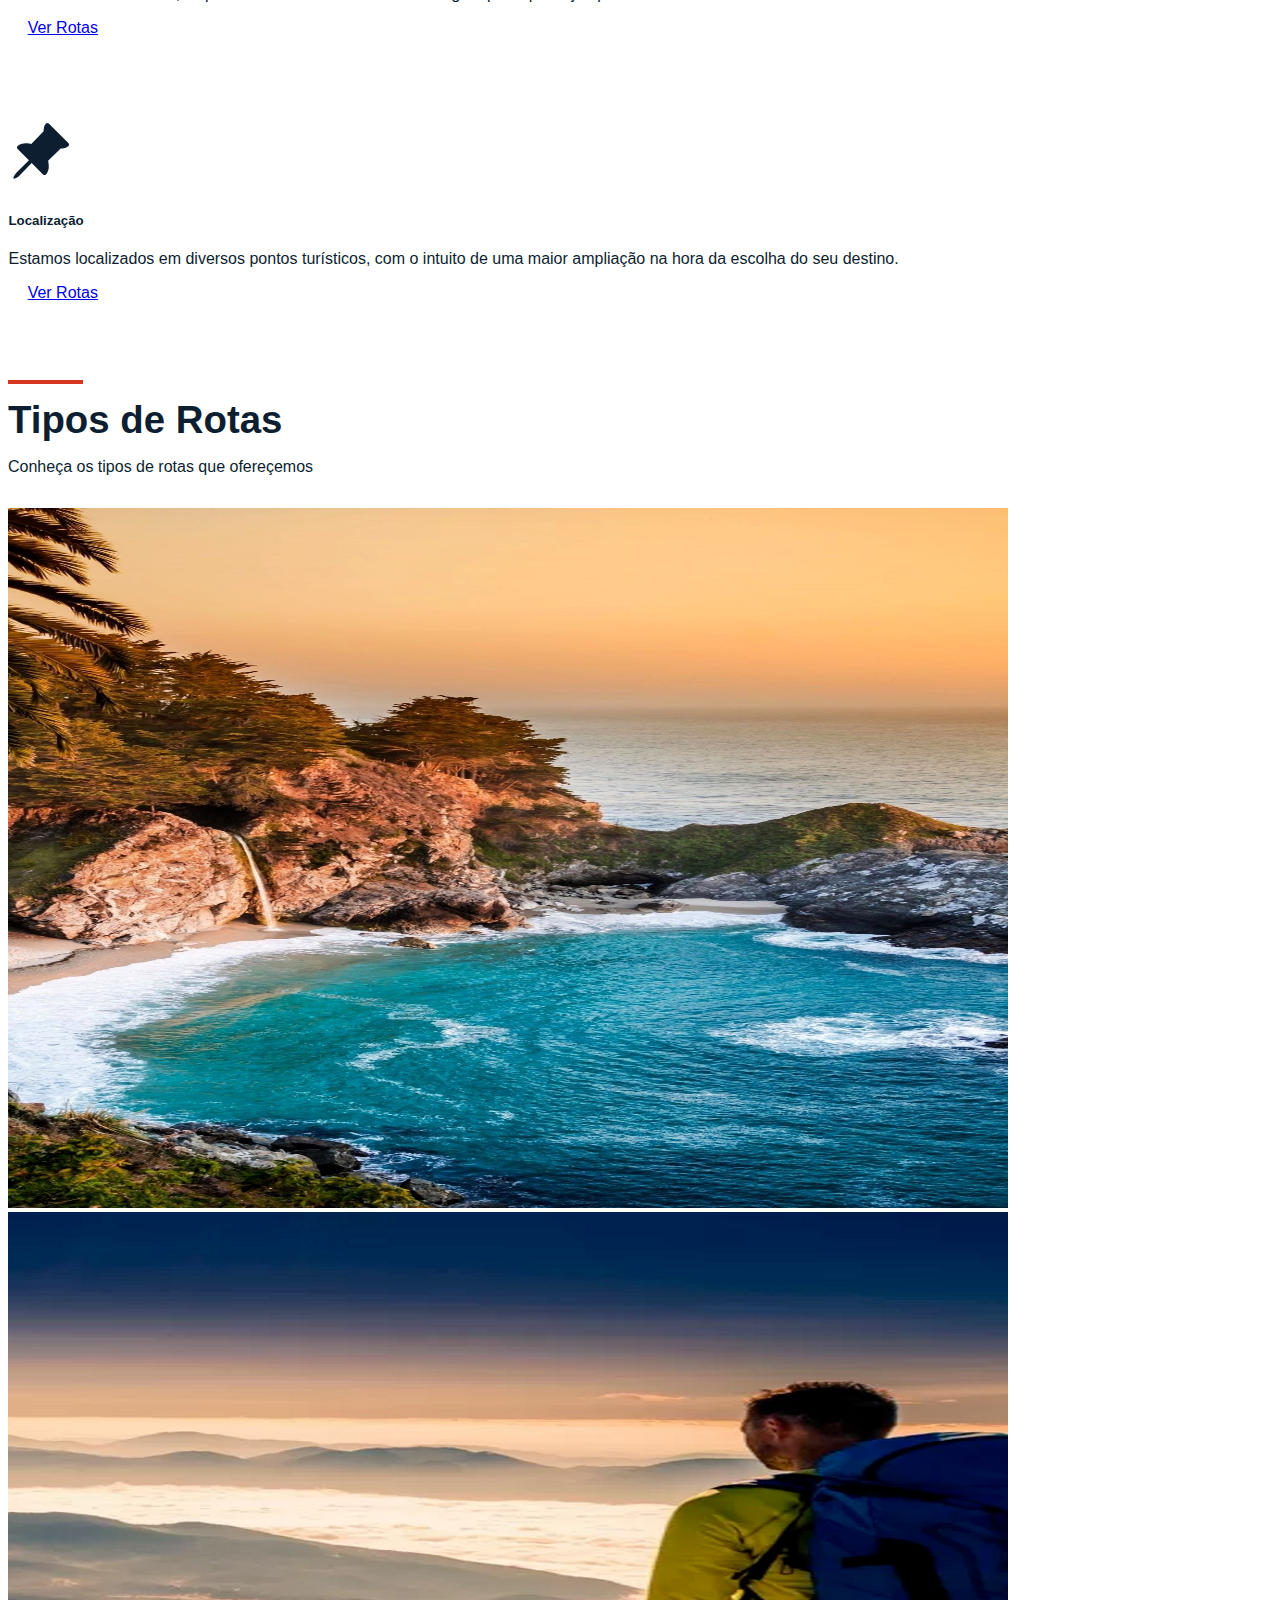
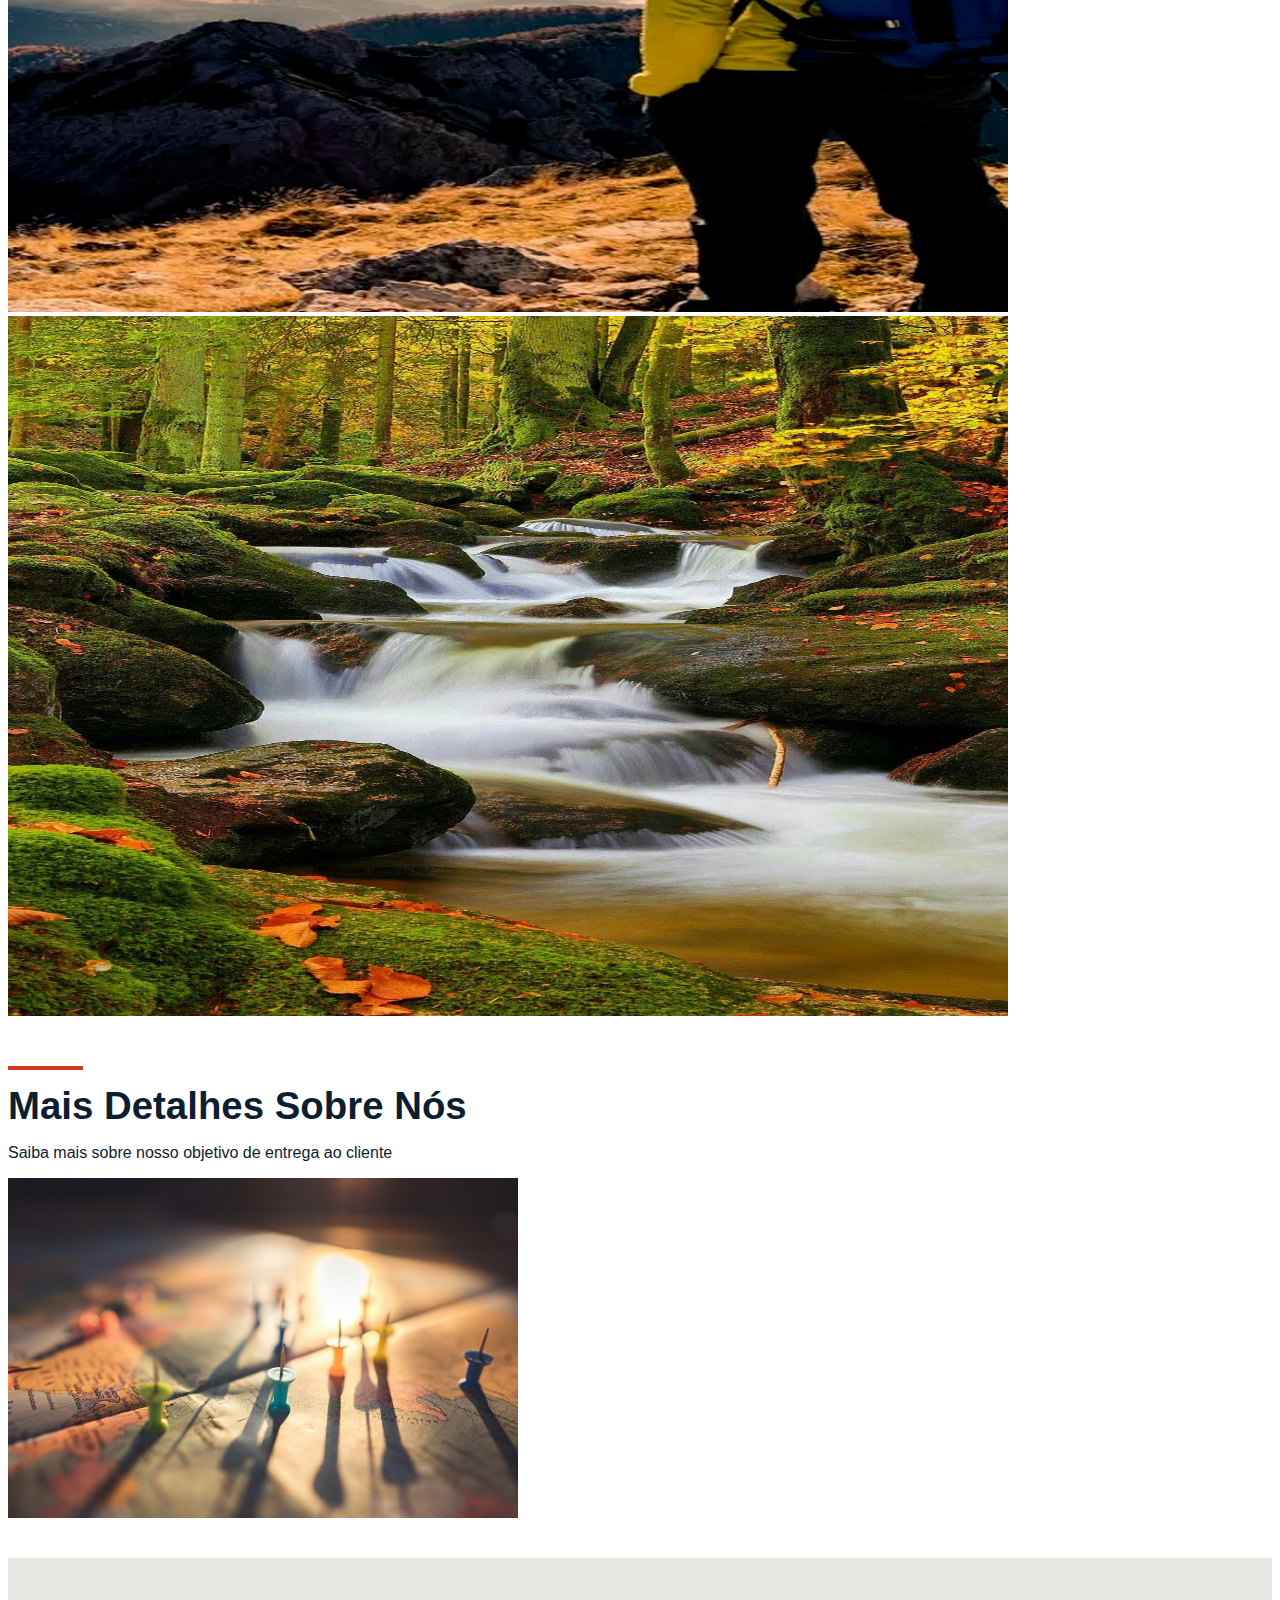
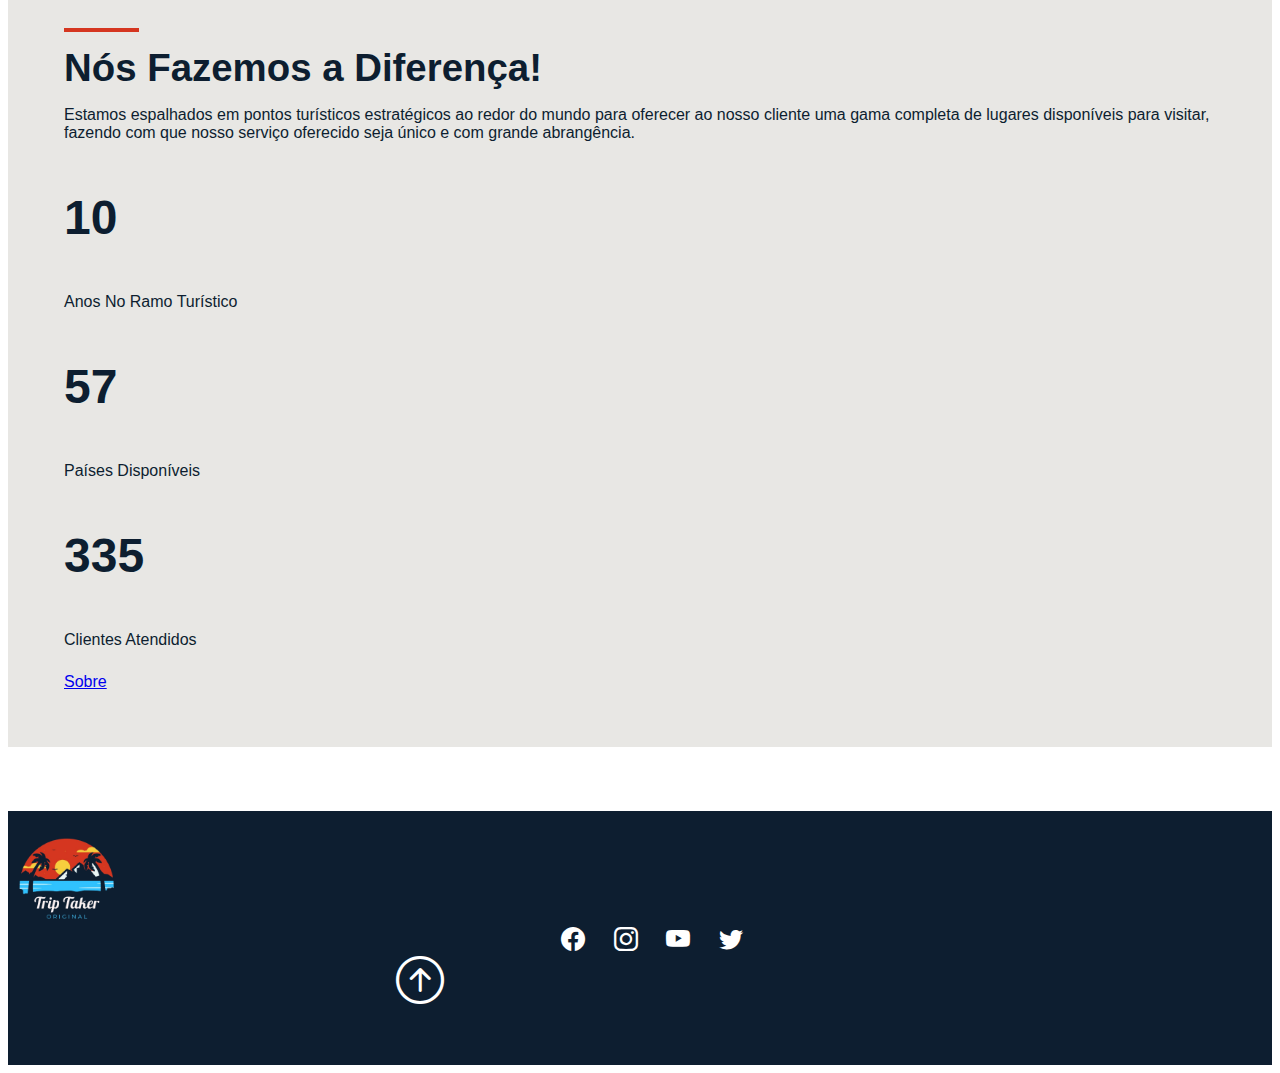
==== commit 32cfc21b: "Finalização Landing Page" ====
--- a/trip-taker/src/main/webapp/index.html
+++ b/trip-taker/src/main/webapp/index.html
@@ -1,130 +1,267 @@
-<html>
+<!doctype html>
+<html lang="pt-br">
+<head>
+    <meta charset="UTF-8">
+    <meta name="viewport"
+          content="width=device-width, user-scalable=no, initial-scale=1.0, maximum-scale=1.0, minimum-scale=1.0">
+    <meta http-equiv="X-UA-Compatible" content="ie=edge">
+    <title>Trip Taker - Início</title>
+    <link rel="shortcut icon" href="LogoTripTaker.ico" type="image/x-icon">
+
+    <link rel="preconnect" href="https://fonts.googleapis.com">
+    <link rel="preconnect" href="https://fonts.gstatic.com" crossorigin>
+    <link href="https://fonts.googleapis.com/css2?family=Noto+Sans:wght@100;300;500&display=swap" rel="stylesheet">
+
+    <link href="https://cdn.jsdelivr.net/npm/bootstrap@5.3.0-alpha3/dist/css/bootstrap.min.css" rel="stylesheet" integrity="sha384-KK94CHFLLe+nY2dmCWGMq91rCGa5gtU4mk92HdvYe+M/SXH301p5ILy+dN9+nJOZ" crossorigin="anonymous">
+    <link rel="stylesheet" href="https://cdn.jsdelivr.net/npm/bootstrap-icons@1.10.4/font/bootstrap-icons.css">
+    <link rel="stylesheet" href="index.css">
+
+    <script src="https://cdn.jsdelivr.net/npm/bootstrap@5.3.0-alpha3/dist/js/bootstrap.bundle.min.js" integrity="sha384-ENjdO4Dr2bkBIFxQpeoTz1HIcje39Wm4jDKdf19U8gI4ddQ3GYNS7NTKfAdVQSZe" crossorigin="anonymous"></script>
+</head>
 <body>
 
-<form action="/create-trip" method="post" >
-    <head>
-        <meta charset="UTF-8">
-        <link rel="stylesheet" href="index.css">
-        <meta http-equiv="X-UA-Compatible" content="IE=edge">
-        <meta name="viewport" content="width=device-width, initial-scale=1.0">
-        <link rel="preconnect" href="https://fonts.googleapis.com">
-        <link rel="preconnect" href="https://fonts.gstatic.com" crossorigin>
-        <link href="https://fonts.googleapis.com/css2?family=Noto+Sans:wght@100;300;500&display=swap" rel="stylesheet">
-        <style>
-            input::-webkit-outer-spin-button,
-            input::-webkit-inner-spin-button {
-            -webkit-appearance: none;
-            margin: 0;
-            }
-            input[type=number] {
-            -moz-appearance: textfield;
-            }
-        </style>
-        <title>Criar/ Editar Rotas</title>
-    </head>
-
-    <header class="divHeader">
-        <img class="logo" src="LogoTripTaker.png" alt="Logo"/>
-
-        <div class="menu">
-            <div class="menu2">
-                <a>Home</a>
-                <a>Rotas</a>
-                <a>Sobre</a>
-            </div>
-            <button class="buttonLogin">Login</button>
-        </div>
-    </header>
-
-    <div class="titlePage">
-        <h1>Criar/ Editar Rotas</h1>
-    </div>
-
-    <div class="formularioCER">
-        <div>
-            <label>Local</label>
-            <input type="text" name="local" id="local">
-
-            <label>Quantidade de Pessoas</label>
-            <input type="number" name="qtdPessoa" id="qtdPessoa">
-
-            <label>Guia Responsável</label>
-            <input type="text" name="guiaResponsavel" id="guiaResponsavel">
-
-            <label>Valor Unitário</label>
-            <input type="number" inputmode="numeric" name="vlrUnitario" id="vlrUnitario">
-
-            <label>Data Início</label>
-            <input type="date" name="dtInicio" id="dtInicio" required placeholder="DD/MM/AAAA"  mask="99/99/9999">
-
-            <label>Data Final</label>
-            <input type="date" name="dtFinal" id="dtFinal" required placeholder="DD/MM/AAAA"  mask="99/99/9999">
-
-            <label>Descrição</label>
-            <textarea class="descricao" type="text" name="descricao" id="descricao"></textarea>
-
-            <div class="buttons">
-                <button type="submit" class="laranja">Salvar</button>
-                <button class="azul">Cancelar</button>
-            </div>
-        </div>
-    </div>
-
-    <footer>
-        <div class="footerr">
-            <div class="telefone">
-                <img class="logo" src="LogoTripTaker.png" alt="Logo"/>
-                <div class="whatsapp">
-                    <img src="whatsapp.svg" alt=""/>
-                    <p>WhatsApp</p>
-                </div>
-                <p>(11) 93552-8200</p>
-            </div>
-
-            <div class="fiquePorDentro">
-                <p>Fique Por Dentro dos Nossos Conteúdos</p>
-                <div class="redesSociais">
-                    <svg width="30" height="30" viewBox="0 0 24 24" class="socialIcon-38NB2e">
-                        <path fill="currentColor"
-                              d="M8.2177 20.2976C15.798 20.2976 19.9327 14.0329 19.9327 8.58261V8.05011C20.7362 7.46091 21.435 6.74089 22 5.92012C21.2567 6.26235 20.4637 6.48437 19.6507 6.57791C20.5139 6.06164 21.1597 5.24885 21.4675 4.2913C20.6598 4.76183 19.7822 5.10021 18.8677 5.29365C17.3053 3.64491 14.7069 3.56109 13.0415 5.10571C11.9701 6.10222 11.5157 7.59694 11.8512 9.02114C8.54594 8.85772 5.46574 7.29769 3.37823 4.72983C2.28095 6.60789 2.84519 9.01622 4.66249 10.2114C4.00661 10.1858 3.36464 10.0146 2.78309 9.71026V9.7729C2.78257 11.7293 4.15628 13.417 6.07204 13.8136C5.46884 13.9751 4.83671 13.9965 4.22396 13.8763C4.76475 15.5538 6.31437 16.7003 8.07674 16.7267C6.62377 17.8749 4.82287 18.4936 2.97103 18.4808C2.65779 18.4808 2.31323 18.4495 2 18.4182C3.84433 19.6513 6.0148 20.3057 8.23336 20.2976">
-                        </path>
-                    </svg>
-                    <svg width="30" height="30" viewBox="0 0 24 24" class="socialIcon-38NB2e">
-                        <g fill="currentColor">
-                            <path fill-rule="evenodd" clip-rule="evenodd"
-                                  d="M11.9969 2.00632C9.28187 2.00632 8.94143 2.01783 7.87516 2.06648C6.81111 2.11501 6.0844 2.28402 5.44853 2.53116C4.79115 2.78659 4.23365 3.12842 3.67786 3.68417C3.1221 4.23997 2.78028 4.79747 2.52484 5.45485C2.2777 6.09072 2.10869 6.81743 2.06016 7.88148C2.01151 8.94775 2 9.28818 2 12.0032C2 14.7181 2.01151 15.0586 2.06016 16.1249C2.10869 17.1889 2.2777 17.9156 2.52484 18.5515C2.78028 19.2089 3.1221 19.7664 3.67786 20.3222C4.23365 20.8779 4.79115 21.2197 5.44853 21.4752C6.0844 21.7223 6.81111 21.8913 7.87516 21.9398C8.94143 21.9885 9.28187 22 11.9969 22C14.7118 22 15.0523 21.9885 16.1185 21.9398C17.1826 21.8913 17.9093 21.7223 18.5452 21.4752C19.2025 21.2197 19.76 20.8779 20.3158 20.3222C20.8716 19.7664 21.2134 19.2089 21.4689 18.5515C21.716 17.9156 21.885 17.1889 21.9335 16.1249C21.9822 15.0586 21.9937 14.7181 21.9937 12.0032C21.9937 9.28818 21.9822 8.94775 21.9335 7.88148C21.885 6.81743 21.716 6.09072 21.4689 5.45485C21.2134 4.79747 20.8716 4.23997 20.3158 3.68417C19.76 3.12842 19.2025 2.78659 18.5452 2.53116C17.9093 2.28402 17.1826 2.11501 16.1185 2.06648C15.0523 2.01783 14.7118 2.00632 11.9969 2.00632ZM11.9969 3.80755C14.6661 3.80755 14.9823 3.81775 16.0364 3.86584C17.0111 3.91029 17.5404 4.07314 17.8927 4.21005C18.3593 4.3914 18.6923 4.60802 19.0421 4.95786C19.392 5.30767 19.6086 5.64068 19.79 6.10731C19.9269 6.45957 20.0897 6.9889 20.1342 7.96358C20.1823 9.01771 20.1925 9.3339 20.1925 12.0032C20.1925 14.6724 20.1823 14.9886 20.1342 16.0427C20.0897 17.0174 19.9269 17.5468 19.79 17.899C19.6086 18.3656 19.392 18.6987 19.0421 19.0485C18.6923 19.3983 18.3593 19.6149 17.8927 19.7963C17.5404 19.9332 17.0111 20.096 16.0364 20.1405C14.9825 20.1886 14.6663 20.1988 11.9969 20.1988C9.32738 20.1988 9.01127 20.1886 7.95726 20.1405C6.98258 20.096 6.45325 19.9332 6.10099 19.7963C5.63437 19.6149 5.30135 19.3983 4.95155 19.0485C4.60175 18.6987 4.38508 18.3656 4.20373 17.899C4.06683 17.5468 3.90397 17.0174 3.85952 16.0427C3.81143 14.9886 3.80123 14.6724 3.80123 12.0032C3.80123 9.3339 3.81143 9.01771 3.85952 7.96358C3.90397 6.9889 4.06683 6.45957 4.20373 6.10731C4.38508 5.64068 4.60171 5.30767 4.95155 4.95786C5.30135 4.60802 5.63437 4.3914 6.10099 4.21005C6.45325 4.07314 6.98258 3.91029 7.95726 3.86584C9.01139 3.81775 9.32758 3.80755 11.9969 3.80755Z">
-                            </path>
-                            <path fill-rule="evenodd" clip-rule="evenodd"
-                                  d="M11.9968 15.3355C10.1564 15.3355 8.66451 13.8435 8.66451 12.0032C8.66451 10.1628 10.1564 8.67089 11.9968 8.67089C13.8372 8.67089 15.3291 10.1628 15.3291 12.0032C15.3291 13.8435 13.8372 15.3355 11.9968 15.3355ZM11.9968 6.86966C9.16161 6.86966 6.86328 9.16799 6.86328 12.0032C6.86328 14.8384 9.16161 17.1367 11.9968 17.1367C14.832 17.1367 17.1303 14.8384 17.1303 12.0032C17.1303 9.16799 14.832 6.86966 11.9968 6.86966Z">
-                            </path>
-                            <path fill-rule="evenodd" clip-rule="evenodd"
-                                  d="M18.5328 6.66684C18.5328 7.32938 17.9957 7.86644 17.3331 7.86644C16.6706 7.86644 16.1335 7.32938 16.1335 6.66684C16.1335 6.0043 16.6706 5.46719 17.3331 5.46719C17.9957 5.46719 18.5328 6.0043 18.5328 6.66684Z">
-                            </path>
-                        </g>
-                    </svg>
-                    <svg width="30" height="30" viewBox="0 0 24 24" class="socialIcon-38NB2e">
-                        <path fill="currentColor"
-                              d="M20.875 2H3.09375C2.46875 2 2 2.5 2 3.09375V20.875C2 21.5 2.5 21.9687 3.09375 21.9687H12.6875V14.2188H10.0625V11.1875H12.6562V8.96874C12.6562 6.375 14.2187 4.96875 16.5312 4.96875C17.625 4.96875 18.5937 5.0625 18.875 5.09375V7.78125H17.2812C16.0312 7.78125 15.7812 8.375 15.7812 9.25V11.1875H18.7812L18.4062 14.25H15.8125V22H20.9062C21.5312 22 22 21.5 22 20.9062V3.125C22 2.46875 21.5 2 20.875 2Z">
-                        </path>
-                    </svg>
-                    <svg width="30" height="30" viewBox="0 0 24 24" class="socialIcon-38NB2e">
-                        <path fill-rule="evenodd" clip-rule="evenodd"
-                              d="M21.3766 4.10479C22.4093 4.38257 23.2225 5.20102 23.4985 6.24038C24 8.12411 24 12.0545 24 12.0545C24 12.0545 24 15.9848 23.4985 17.8688C23.2225 18.908 22.4093 19.7265 21.3766 20.0044C19.505 20.5091 12 20.5091 12 20.5091C12 20.5091 4.49496 20.5091 2.62336 20.0044C1.59082 19.7265 0.777545 18.908 0.501545 17.8688C0 15.9848 0 12.0545 0 12.0545C0 12.0545 0 8.12411 0.501545 6.24038C0.777545 5.20102 1.59082 4.38257 2.62336 4.10479C4.49496 3.59998 12 3.59998 12 3.59998C12 3.59998 19.505 3.59998 21.3766 4.10479ZM15.8182 12.0546L9.54551 15.623V8.48596L15.8182 12.0546Z"
-                              fill="currentColor"></path>
-                    </svg>
-                </div>
-            </div>
-            <div class="arrow">
-                <svg xmlns="http://www.w3.org/2000/svg" width="50" height="50" viewBox="0 0 24 24" fill="none"
-                     stroke="currentColor" stroke-width="2" stroke-linecap="round" stroke-linejoin="round"
-                     class="feather feather-arrow-up-circle">
-                    <circle cx="12" cy="12" r="10" id="id_104" style="stroke: rgb(255, 255, 255);"></circle>
-                    <polyline points="16 12 12 8 8 12" id="id_105" style="stroke: rgb(255, 255, 255);"></polyline>
-                    <line x1="12" y1="16" x2="12" y2="8" id="id_106" style="stroke: rgb(255, 255, 255);"></line>
-                </svg>
+    <nav class="navbar navbar-expand-lg fixed-top bg-primary-color" id="navbar">
+        <div class="container py-3">
+            <a href="#" class="navbar-brand primary-color">
+                <img src="logo.png" alt=""/>
+            </a>
+            <button
+                    class="navbar-toggler"
+                    type="button"
+                    data-bs-toggle="collapse"
+                    data-bs-target="#navbar-items"
+                    aria-controls="navbar-items"
+                    aria-expanded="false"
+                    aria-label="Toggle navigation">
+            <i class="bi bi-list"></i>
+            </button>
+            <div class="collapse navbar-collapse" id="navbar-items">
+                <ul class="navbar-nav me-auto mb-2 mb-lg-0">
+                    <li class="nav-item">
+                        <a href="#" class="nav-link active primary-color" aria-current="page"> Início </a>
+                    </li>
+                    <li class="nav-item">
+                        <a href="#" class="nav-link primary-color">Rotas</a>
+                    </li>
+                    <li class="nav-item">
+                        <a href="#" class="nav-link primary-color">Sobre</a>
+                    </li>
+                </ul>
+                <div>
+                    <button href="#" class="buttonLogin">Login</button>
+                </div>
+
+            </div>
+        </div>
+    </nav>
+    <div class="carousel" id="slider-container">
+        <div class="carousel slide" id="slider" data-bs-ride="carousel">
+            <div class="carousel-indicators">
+                <button
+                        type="button"
+                        class="active"
+                        data-bs-target="#slider"
+                        data-bs-slide-to="0"
+                        aria-current="true"
+                        aria-label="Slide 1"
+                ></button>
+                <button
+                        type="button"
+                        data-bs-target="#slider"
+                        data-bs-slide-to="1"
+                        aria-label="Slide 2"
+                ></button>
+                <button
+                        type="button"
+                        data-bs-target="#slider"
+                        data-bs-slide-to="2"
+                        aria-label="Slide 3"
+                ></button>
+                <button
+                        type="button"
+                        data-bs-target="#slider"
+                        data-bs-slide-to="3"
+                        aria-label="Slide 4"
+                ></button>
+            </div>
+            <div class="carousel-inner">
+                <div class="carousel-item active">
+                    <img src="praia.png" alt="Praia" class="d-block w-100">
+                    <div class="carousel-caption">
+                        <h5>Rotas Disponíveis - Praias</h5>
+                        <a href="#" class="btn btn-dark">Ver Rotas</a>
+                    </div>
+                </div>
+                <div class="carousel-item">
+                    <img src="trilha.png" alt="Praia" class="d-block w-100">
+                    <div class="carousel-caption">
+                        <h5>Rotas Disponíveis - Trilhas</h5>
+                        <a href="#" class="btn btn-dark">Ver Rotas</a>
+                    </div>
+                </div>
+                <div class="carousel-item">
+                    <img src="cachoeira.png" alt="Praia" class="d-block w-100">
+                    <div class="carousel-caption">
+                        <h5>Rotas Disponíveis - Cachoeiras</h5>
+                        <a href="#" class="btn btn-dark">Ver Rotas</a>
+                    </div>
+                </div>
+                <div class="carousel-item">
+                    <img src="hotel.png" alt="Praia" class="d-block w-100">
+                    <div class="carousel-caption">
+                        <h5>Rotas Disponíveis - Hotéis Incríveis</h5>
+                        <a href="#" class="btn btn-dark">Ver Rotas</a>
+                    </div>
+                </div>
+            </div>
+
+            <button
+                    class="carousel-control-prev"
+                    type="button"
+                    data-bs-target="#slider"
+                    data-bs-slide="prev"
+                    >
+                <i class="bi bi-chevron-compact-left"></i>
+                    <span class="visually-hidden">Previous</span>
+            </button>
+
+            <button
+                    class="carousel-control-next"
+                    type="button"
+                    data-bs-target="#slider"
+                    data-bs-slide="next"
+            >
+                <i class="bi bi-chevron-compact-right"></i>
+                <span class="visually-hidden">Next</span>
+            </button>
+        </div>
+        <div class="col-12 col-md-10 offset-md-1" id="mini-banners">
+            <div class="row">
+                <div class="col-12 col-md-4">
+                    <div class="card text-center">
+                        <i class="bi bi-bullseye secondary-color"></i>
+                        <div class="card-body">
+                            <h5 class="card-title secondary-color">Objetivo</h5>
+                            <p class="card-text secondary-color">Nascemos com o objetivo de fazer com que sua viajem seja incrível, simples, inesquecível e o principal, com segurança.</p>
+                            <a href="#" class="btn btn-dark">Saber Mais</a>
+                        </div>
+                    </div>
+                </div>
+                <div class="col-12 col-md-4">
+                    <div class="card text-center">
+                        <i class="bi bi-map secondary-color"></i>
+                        <div class="card-body">
+                            <h5 class="card-title secondary-color">Rotas</h5>
+                            <p class="card-text secondary-color">Com o destino decidido, disponibilizaremos roteiros da sua viagem para que seja aproveitada ao máximo.</p>
+                            <a href="#" class="btn btn-dark"> Ver Rotas</a>
+                        </div>
+                    </div>
+                </div>
+                <div class="col-12 col-md-4">
+                    <div class="card text-center">
+                        <i class="bi bi-pin-angle-fill secondary-color"></i>
+                        <div class="card-body">
+                            <h5 class="card-title secondary-color">Localização</h5>
+                            <p class="card-text secondary-color">Estamos localizados em diversos pontos turísticos, com o intuito de uma maior ampliação na hora da escolha do seu destino.</p>
+                            <a href="#" class="btn btn-dark"> Ver Rotas</a>
+                        </div>
+                    </div>
+                </div>
+            </div>
+        </div>
+    </div>
+    <div class="container" id="featured-container">
+        <div class="col-12">
+            <h2 class="title secondary-color">Tipos de Rotas</h2>
+            <p class="subtitle secondary-color">Conheça os tipos de rotas que ofereçemos</p>
+        </div>
+        <div class="col-12" id="featured-images">
+            <div class="row g-4">
+                <div class="col-12 col-md-4">
+                    <img src="praiaWP.jpg" alt="Projeto Praia" class="img-fluid">
+                    <div class="banner-content">
+                        <p class="secondary-color">Praias</p>
+                        <h3>Veja as Rotas Disponíveis</h3>
+                    </div>
+                </div>
+                <div class="col-12 col-md-4">
+                    <img src="trilhaWP.png" alt="Projeto Trilha" class="img-fluid">
+                    <div class="banner-content">
+                        <p class="secondary-color">Trilhas</p>
+                        <h3>Veja as Rotas Disponíveis</h3>
+                    </div>
+                </div>
+                <div class="col-12 col-md-4">
+                    <img src="cachoeiraWP.jpg" alt="Projeto Cachoeira" class="img-fluid">
+                    <div class="banner-content">
+                        <p class="secondary-color">Cachoeiras</p>
+                        <h3>Veja as Rotas Disponíveis</h3>
+                    </div>
+                </div>
+            </div>
+        </div>
+    </div>
+    <div class="container" id="info-container">
+        <div class="col-12">
+            <h2 class="title secondary-color">Mais Detalhes Sobre Nós</h2>
+            <p class="subtitle secondary-color">Saiba mais sobre nosso objetivo de entrega ao cliente</p>
+        </div>
+    </div>
+    <div class="col-12 container">
+        <div class="row">
+            <div class="col-12 col-md-5" id="info-banner">
+                <img src="mapa.jpg" alt="Localização da Empresa" class="image-fluid">
+            </div>
+            <div class="col-12 col-md-7 bg-secondary-color" id="info-content">
+                <div class="row">
+                    <div class="col-12">
+                        <h2 class="title secondary-color">Nós Fazemos a Diferença!</h2>
+                        <p class="subtitle secondary-color">Estamos espalhados em pontos turísticos estratégicos ao redor do mundo para oferecer ao nosso cliente uma gama completa de lugares disponíveis para visitar, fazendo com que nosso serviço oferecido seja único e com grande abrangência.</p>
+                    </div>
+                    <div class="col-12" id="info-numbers">
+                        <div class="row">
+                            <div class="col-4">
+                                <h3 class="secondary-color">10</h3>
+                                <p class="secondary-color">Anos No Ramo Turístico</p>
+                            </div>
+                            <div class="col-4">
+                                <h3 class="secondary-color">57</h3>
+                                <p class="secondary-color">Países Disponíveis</p>
+                            </div>
+                            <div class="col-4">
+                                <h3 class="secondary-color">335</h3>
+                                <p class="secondary-color">Clientes Atendidos</p>
+                            </div>
+                        </div>
+                    </div>
+                    <div class="col-12">
+                        <a href="#" class="btn btn-dark">Sobre</a>
+                    </div>
+                </div>
+            </div>
+        </div>
+    </div>
+    <footer class="container-fluid bg-primary-color" id="footer">
+        <div class="container">
+            <div class="row">
+                <div class="col-12" id="footer-top">
+                    <div class="row justify-content-between">
+                        <div class="col-4">
+                            <img src="logo.png" alt="Logo" class="logoIMG">
+                        </div>
+                        <div class="col-4" id="social-icons">
+                            <i class="bi bi-facebook"></i>
+                            <i class="bi bi-instagram"></i>
+                            <i class="bi bi-youtube"></i>
+                            <i class="bi bi-twitter"></i>
+                        </div>
+                        <div class="col-4" id="arrow-up">
+                            <i class="bi bi-arrow-up-circle"></i>
+                        </div>
+                    </div>
+                </div>
             </div>
         </div>
     </footer>
-</form>
 </body>
 </html>--- a/trip-taker/src/main/webapp/index.css
+++ b/trip-taker/src/main/webapp/index.css
@@ -1,215 +1,294 @@
 * {
-    margin: 0px;
-    box-sizing: border-box;
-}
-
-body {
-    font-size: 18px;
-    font-family: 'Noto Sans', sans-serif;
+    font-family: 'NotoSans', sans-serif;
+}
+
+.bg-primary-color {
     background-color: #0D1E30;
 }
 
-div {
-    overflow: hidden;
-}
-
-.logo {
-    width: 300px;
-}
-
-.divHeader {
-    display: flex;
-    flex-direction: row;
+.bg-secondary-color {
+    background-color: #E8E7E4;
+}
+
+.bg-dark-color {
+    background-color: #0D1E30;
+}
+
+.primary-color {
+    color: #FFF;
+}
+
+.secondary-color {
+    color: #0D1E30;
+}
+
+#navbar a:hover {
+    color: #D53620;
+}
+
+.buttonLogin {
+    border: 0;
+    color: #0D1E30;
+    border-radius: 20px;
+    font-size: 1em;
+    margin-top: 5px;
+    margin-left: 0px;
+    width: 80px;
+    height: 35px;
+}
+
+.buttonLogin:hover {
+    background-color: #9B9B9B;
+    transition: 0.5s;
+}
+
+#navbar a.active {
+    border-bottom: 1px solid #E8E7E4;
+    color: #FFF;
+}
+
+#navbar a.active:hover {
+    color: #D53620;
+}
+
+.navbar-brand {
+    display: flex;
+}
+
+.navbar-brand img {
+    width: 100px;
+}
+
+#navbar-items .navbar-nav {
+    display: flex;
+    justify-content: center;
+    width: 100%;
+
+}
+
+
+
+#navbar-items .nav-item {
+    margin: 0 1em;
+    font-size: 1em;
+}
+
+#slider {
+    margin-bottom: 1em;
+}
+
+#slider .carousel-caption {
+    bottom: 3em;
+}
+
+#slider .carousel-caption h5 {
+    font-size: 3em;
+    text-shadow: #000 2px 2px;
+}
+
+.btn {
+    border-radius: 25px;
+}
+
+#slider .btn {
+    padding: 0.3 0.8em;
+    font-size: 1.5em;
+    margin-top: 1em;
+    background-color: #D53620;
+    border: 0;
+    width: 150px;
+}
+
+#slider .btn:hover {
+    background-color: #D3513F;
+}
+
+.carousel-control-prev i,
+.carousel-control-next i {
+    color: E6E6E6;
+    font-size: 3em;
+}
+
+@media(min-width: 768px) {
+    #slider .carousel-caption {
+        bottom: 15em;
+    }
+
+    #slider .carousel-caption h5 {
+        font-size: 4em;
+        text-shadow: #000 2px 1px;
+    }
+
+    #slider .btn {
+        padding: 0.6 1.6em;
+        font-size: 1.5em;
+        background-color: #D53620;
+        border: 0;
+    }
+
+    .carousel-indicators {
+        bottom: 7em;
+    }
+}
+
+#mini-banners {
+    margin-bottom: 4em;
+}
+
+#mini-banners .card {
+    padding: 2em .03em;
+    border-radius: 0;
+    margin-bottom: 1em;
+}
+
+#mini-banners i {
+    font-size: 4em;
+}
+
+#mini-banners .card-title {
+    margin-botton: 1.5em;
+}
+
+#mini-banners .btn {
+    margin-top: 1.5em;
+    padding: 0.6em 1.2em;
+}
+
+@media(min-width: 768px) {
+    #mini-banners {
+        margin-top: -6em;
+    }
+}
+
+#featured-container {
+    margin-bottom: 4em;
+}
+
+.title {
+    font-size: 1.75em;
+    margin-bottom: 0.4em;
+    position: relative;
+}
+
+.title:before {
+    width: 75px;
+    border-top: 4px solid #D53620;
+    content: '';
+    position: absolute;
+    bottom: 2em;
+}
+
+#featured-images {
+    margin-top: 2em;
+}
+
+#featured-images .col-md-4 {
+    position: relative;
+    cursor: pointer;
+}
+
+#featured-images .col-md-4:hover > .banner-content {
+    opacity: 0.8;
+}
+
+#featured-images .banner-content {
+    position: absolute;
+    top: 0;
+    left: 0;
+    height: 100%;
+    width: 100%;
+    background-color: #fff;
+    display: flex;
+    justify-content: center;
     align-items: center;
-    height: 75px;
-    width: 100%;
-    background-color: #0D1E30;
+    flex-direction: column;
+    opacity: 0.6;
+    transition: 0.5s;
+}
+
+.img-fluid {
+    width: 1000px;
+    height: 700px;
+}
+
+@media (min-width: 768px) {
+    .title {
+        font-size: 2.4em;
+    }
+
+    .title:before {
+        bottom: 1.5em;
+    }
+
+    #featured-images .banner-content {
+        opacity: 0;
+    }
+}
+
+#info-content {
+    margin-bottom: 4em;
+    padding: 4em 1em;
+}
+
+#info-numbers {
+    margin: 1.5em 0;
+}
+
+#info-banner {
+    display: flex;
+    align-items: center;
+    margin-bottom: 2.5em;
+}
+
+#info-numbers h3 {
+    font-size: 3em;
+}
+
+@media(min-width: 768px) {
+    #info-content {
+        padding: 3.5em;
+
+
+    }
+}
+
+.logoIMG {
+    width: 100px;
+}
+
+#footer {
+    padding: 1.5em 0.5em;
+}
+
+#footer-top {
+    margin-bottom: 2em;
+}
+
+#footer-top, footer-top i {
     color: #fff;
-    padding: 100px 100px 50px 100px;
-
-
-}
-
-.menu {
-    display: flex;
-    flex-direction: row;
-    justify-content: right;
-}
-
-.menu>a {
-    font: 18px;
-    font-family: 'Noto Sans', sans-serif;
-
-}
-
-.menu a:hover {
-    text-decoration: underline;
+}
+
+#social-icons {
+    text-align: center;
+}
+
+#social-icons i {
+    margin-left: 1em;
+    font-size: 1.5em;
     cursor: pointer;
 }
 
-.menu2 {
-    font: 18px;
-    font-family: 'Noto Sans', sans-serif;
-    display: flex;
-    flex-direction: row;
-    justify-content: space-between;
-    width: 450px;
-    align-items: center;
-    position: relative;
-    margin-right: 350px;
-    margin-left: 350px;
-}
-
-.buttonLogin {
-    font-size: 18px;
-    font-family: 'Noto Sans', sans-serif;
-    border-radius: 70px;
-    background-color: #ffffff;
-    border: 0px;
-    color: 0D1E30;
-    width: 100px;
-    height: 35px;
-}
-
-.titlePage {
-    display: flex;
-    flex-direction: column;
-    align-items: center;
-    background-color: #0D1E30;
-    color: #fff;
-}
-
-.titlePage>h1 {
-    text-align: center;
-    font: 45px;
-    font-family: 'Noto Sans', sans-serif;
-    margin-top: 20px;
-    margin-bottom: 20px;
-    color: #ffffff;
-}
-
-.formularioCER > div{
-    display: flex;
-    flex-direction: column;
-    align-items: start;
-    background-color: #E6E6E6;
-    color: #000000;
-    padding: 30px 300px 50px 300px;
-}
-
-.formularioCER > div > label{
-    margin-top: 15px;
-}
-
-.formularioCER > div > input{
-    height: 35px;
-    width: 200px;
-    border: 0;
-    border-radius: 2px;
-}
-
-.laranja {
-    font-size: 18px;
-    font-family: 'Noto Sans', sans-serif;
-    border-radius: 70px;
-    background-color: #D53620;
-    border: 0px;
-    color: ffffff;
-    width: 133px;
-    height: 40px;
-}
-
-.azul {
-    font-size: 18px;
-    font-family: 'Noto Sans', sans-serif;
-    border-radius: 70px;
-    background-color: #0D1E30;
-    border: 0px;
-    color: #ffffff;
-    width: 133px;
-    height: 40px;
-}
-
-
-
-.buttons {
-    display: flex;
-    flex-direction: row;
-    align-items: center;
-    justify-content: space-between;
-    width: 900px;
-    margin-top: 15px;
-}
-
-textarea {
-    height: 100px;
-    width: 900px;
-    border: 0;
-}
-
-
-
-
-.footerr {
-    display: flex;
-    flex-direction: row;
-    justify-content: space-between;
-    width: 100%;
-    align-items: center;
-    padding: 50px 100px 50px 100px;
-}
-
-.telefone {
-    display: flex;
-    flex-direction: column;
-    align-items: start;
-}
-
-.telefone>p {
-    color: #fff;
-    font: 18px;
-    font-family: 'Noto Sans', sans-serif;
-    margin-left: 5px;
-}
-
-.whatsapp {
-    display: flex;
-    flex-direction: row;
-    align-items: start;
-    color: #fff;
-    font: 18px;
-    font-family: 'Noto Sans', sans-serif;
-}
-
-.whatsapp>img {
-    width: 30px;
-}
-
-.fiquePorDentro {
-    display: flex;
-    flex-direction: column;
-    align-items: center;
-    color: #fff;
-}
-
-.fiquePorDentro>p {
-    font: 18px;
-    font-family: 'Noto Sans', sans-serif;
-}
-
-.redesSociais {
-    display: flex;
-    flex-direction: row;
-    justify-content: space-around;
-}
-
-.redesSociais>svg {
-    margin: 15px;
-}
-
-.arrow {
-    display: flex;
-    flex-direction: column;
-    align-items: center;
-}
-
+#social-icons i:hover {
+    color: #7a7a7a;
+    transition: 0.3s;
+}
+
+#arrow-up {
+    text-align: left;
+}
+
+#arrow-up i {
+    cursor: pointer;
+    font-size: 3em;
+    margin-left: 380px;
+}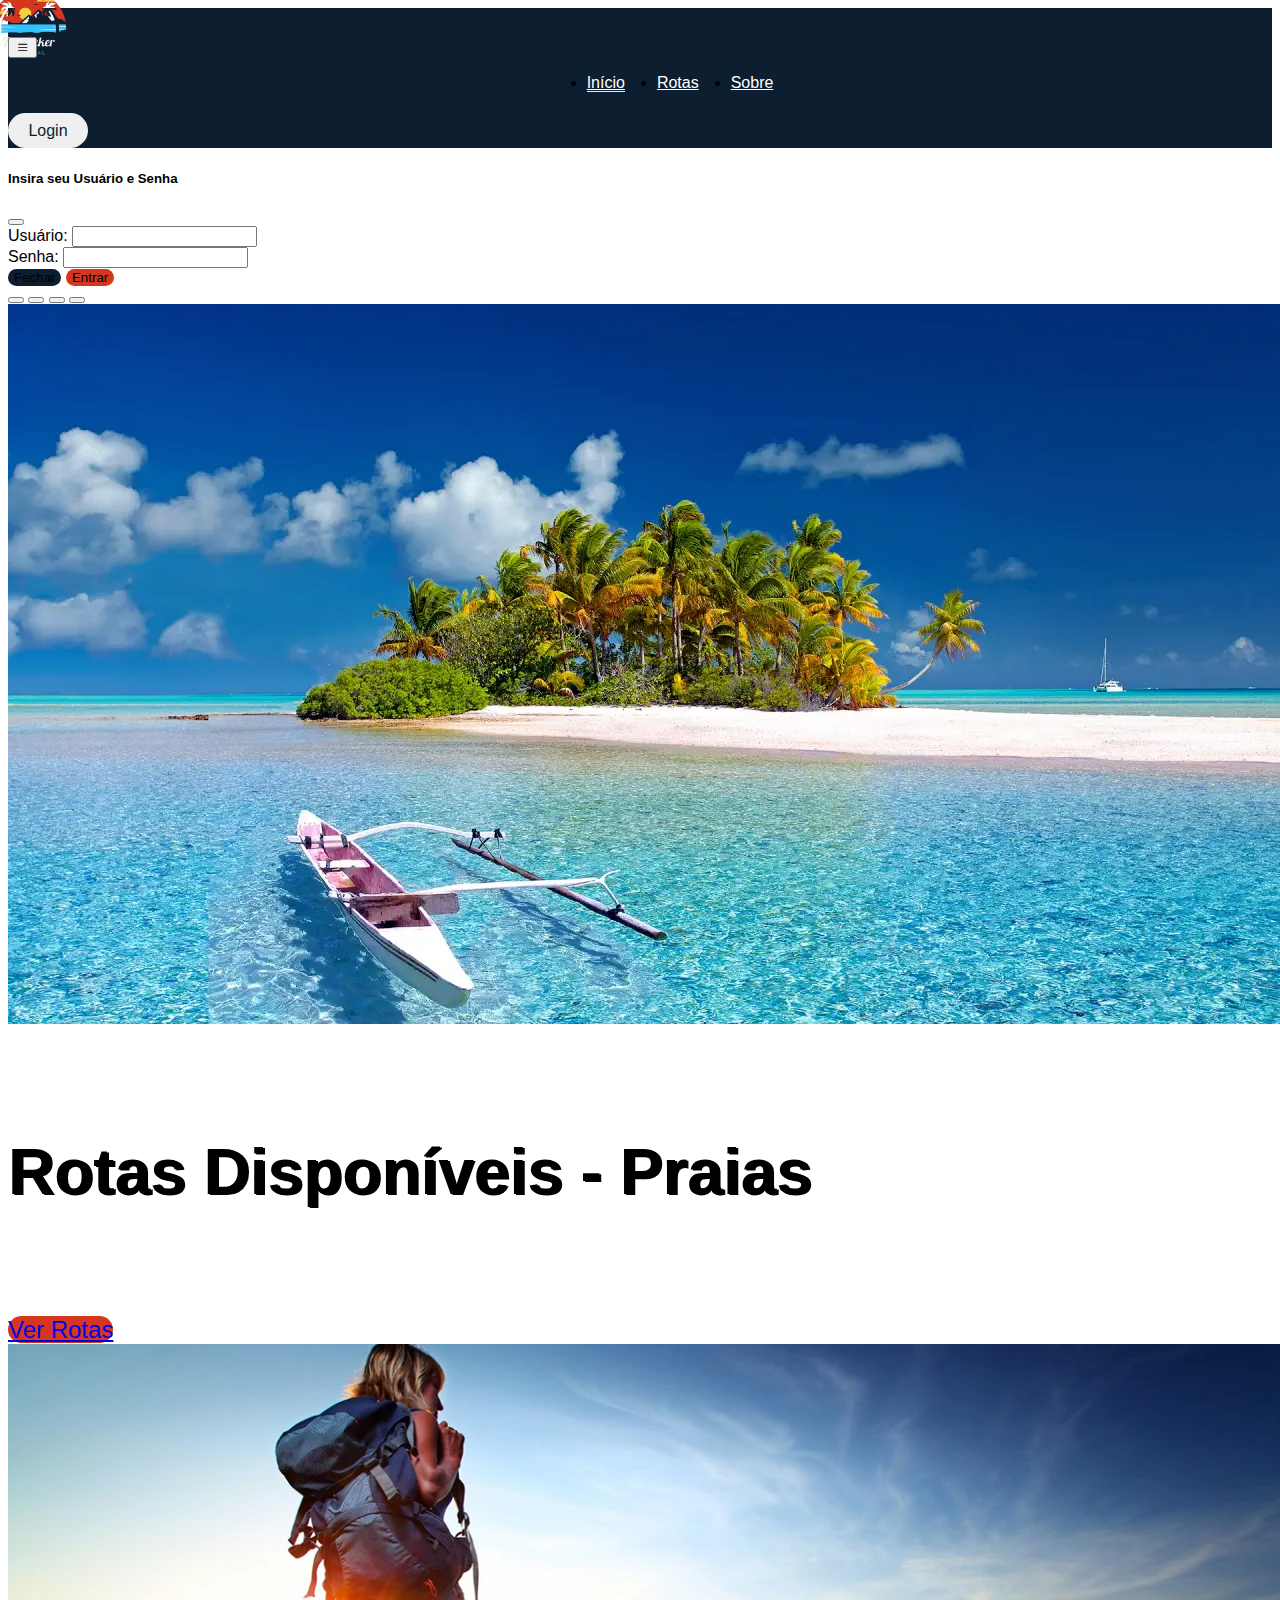
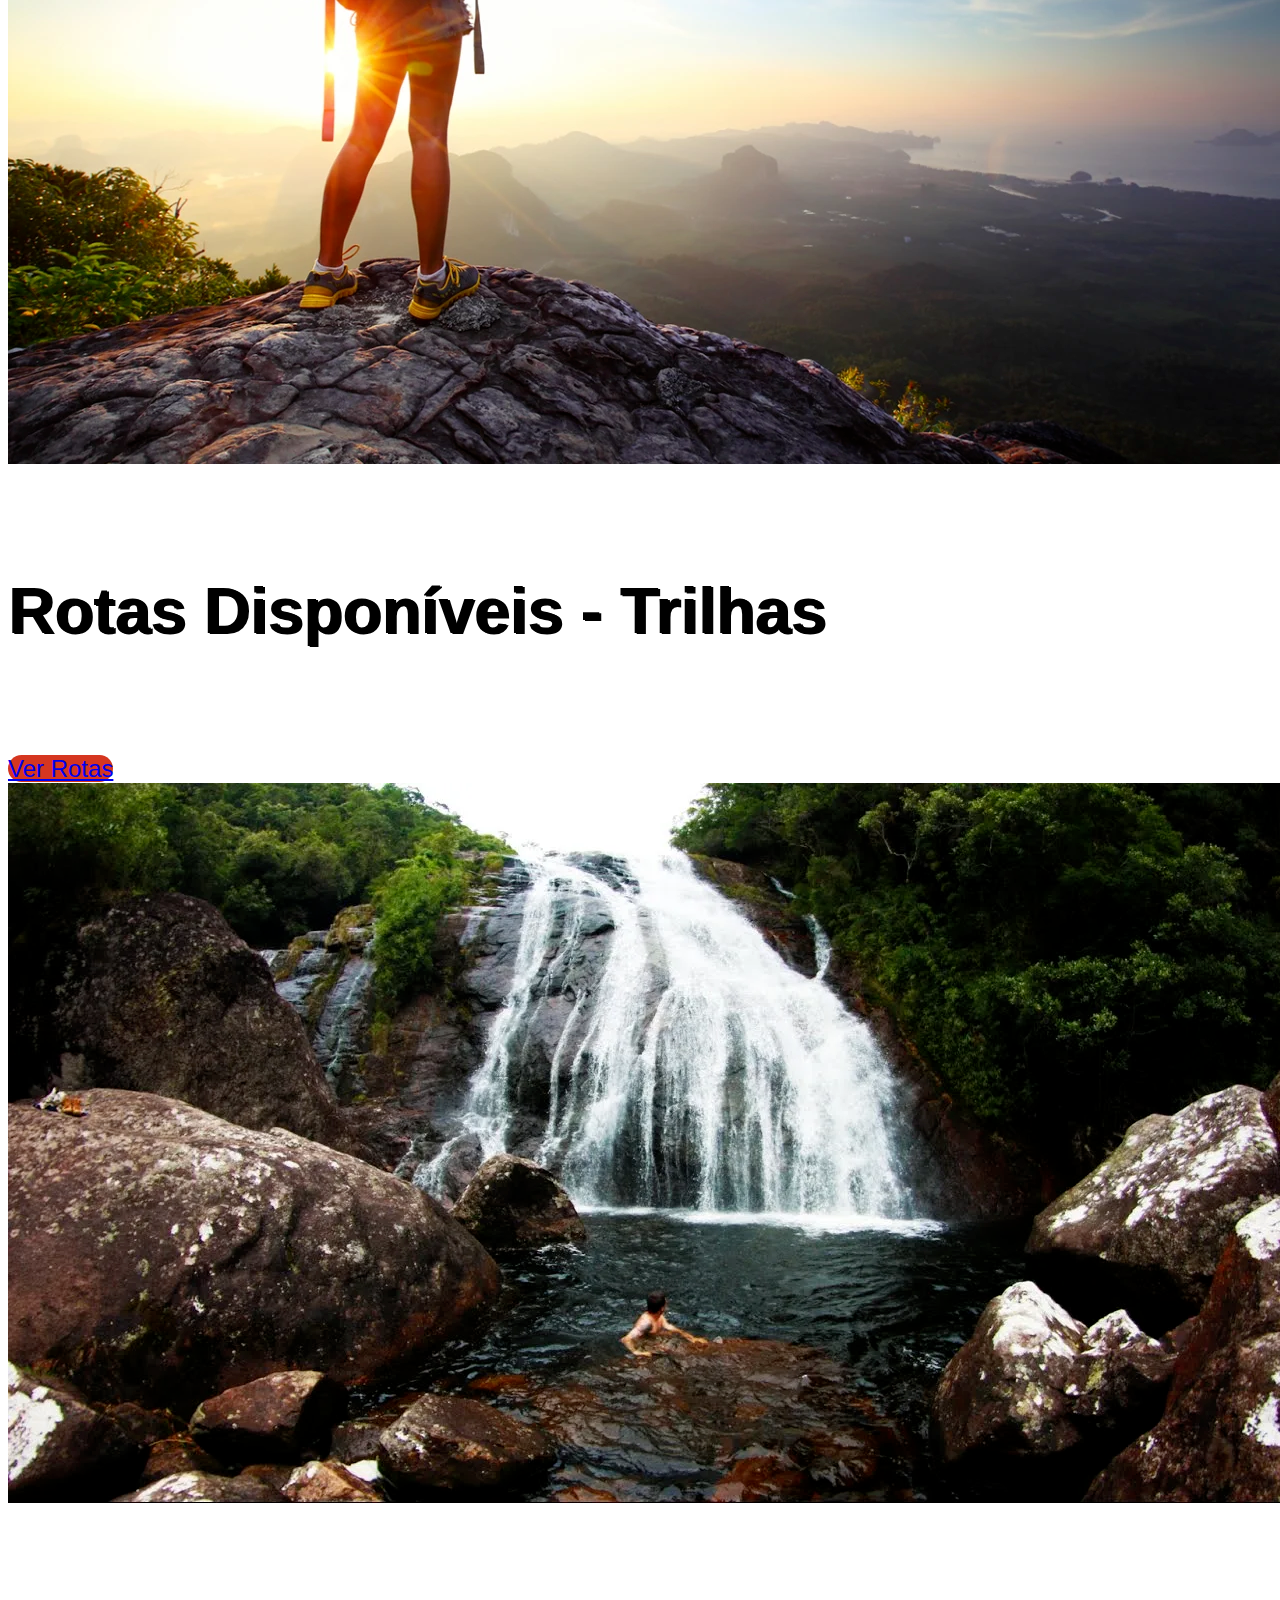
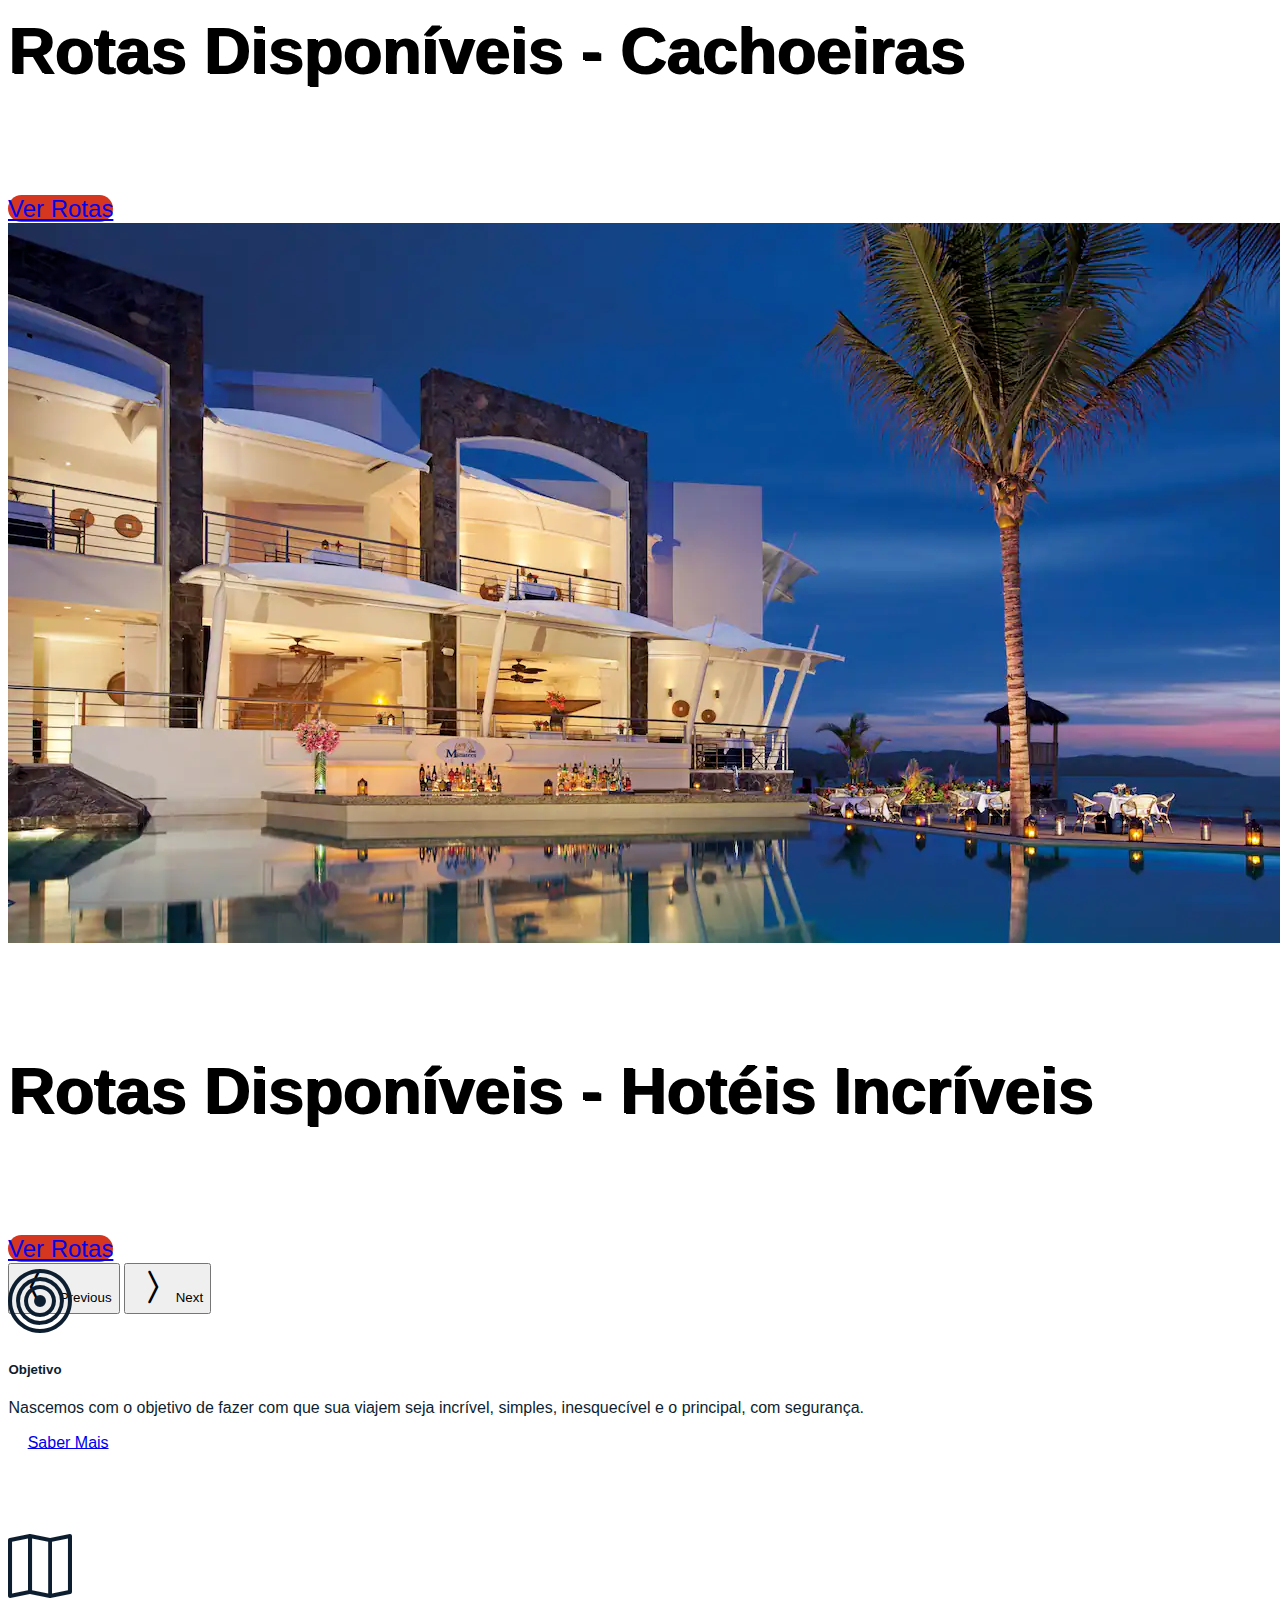
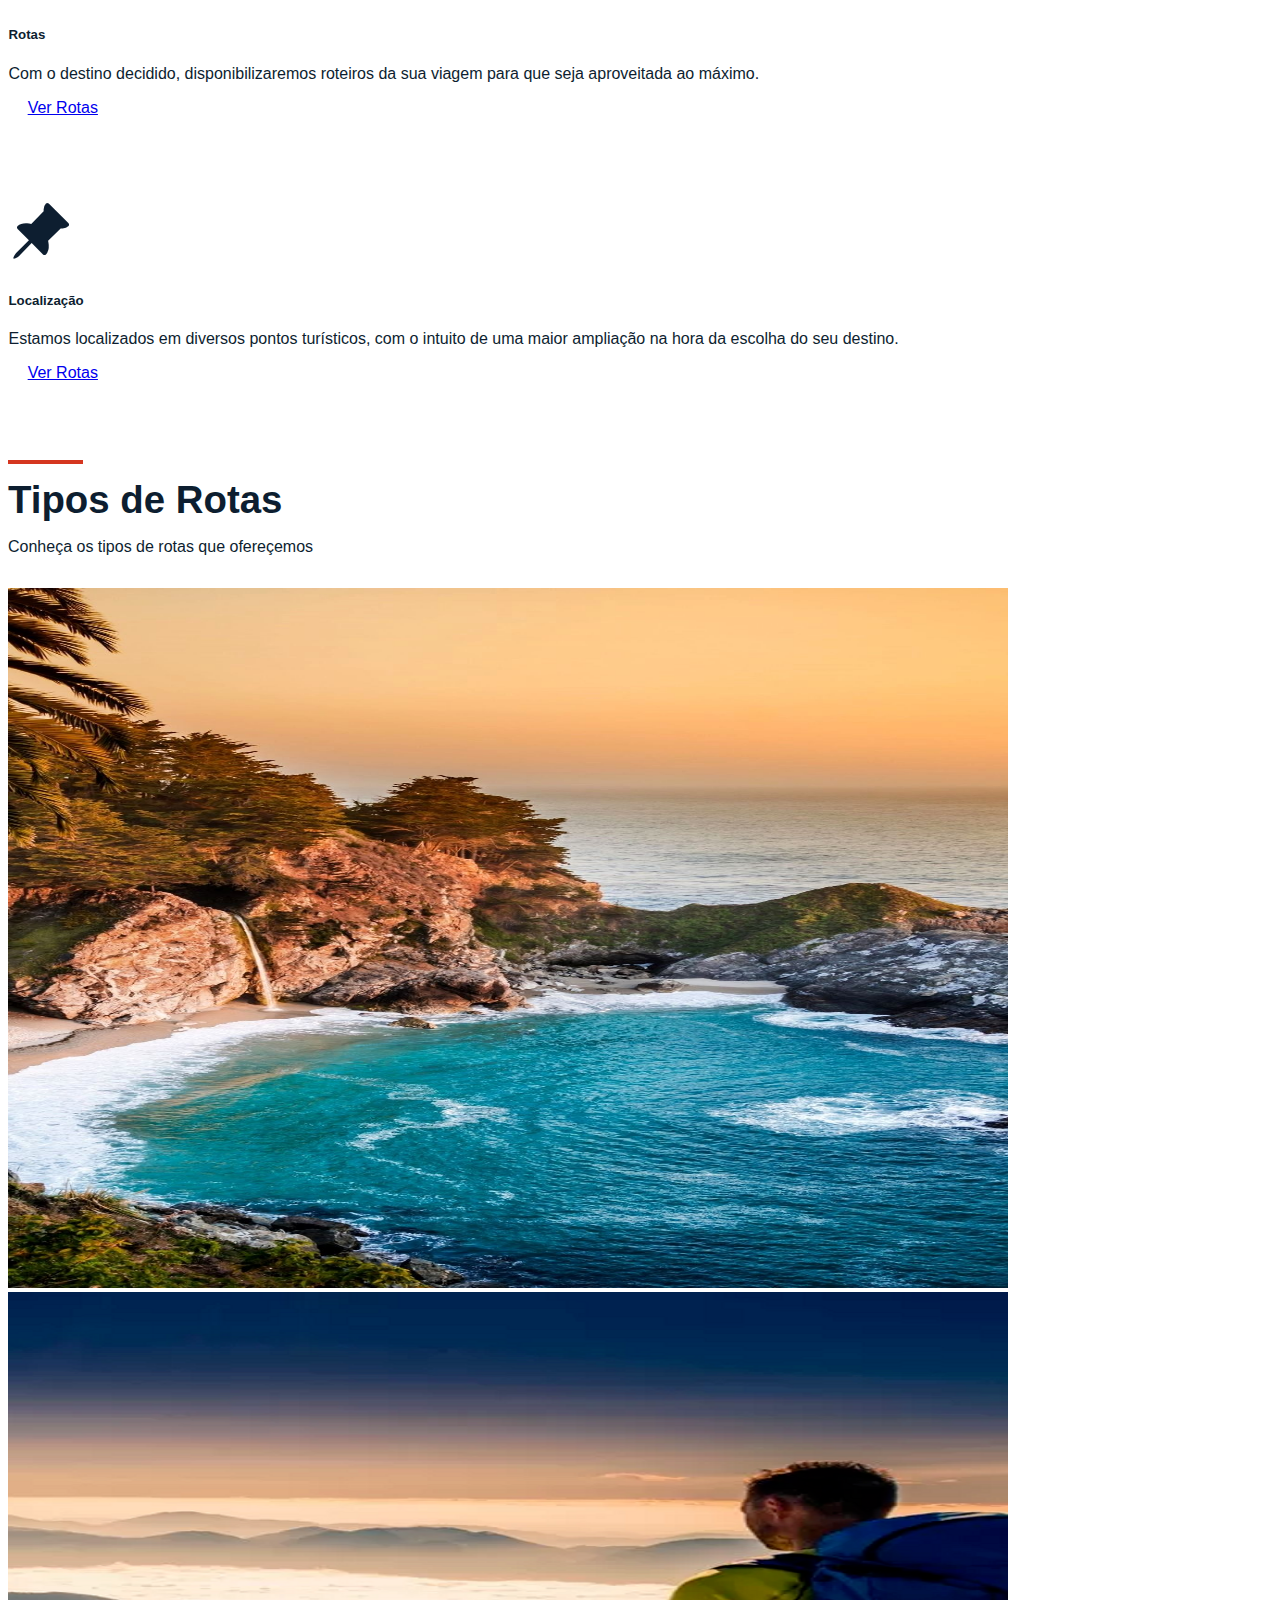
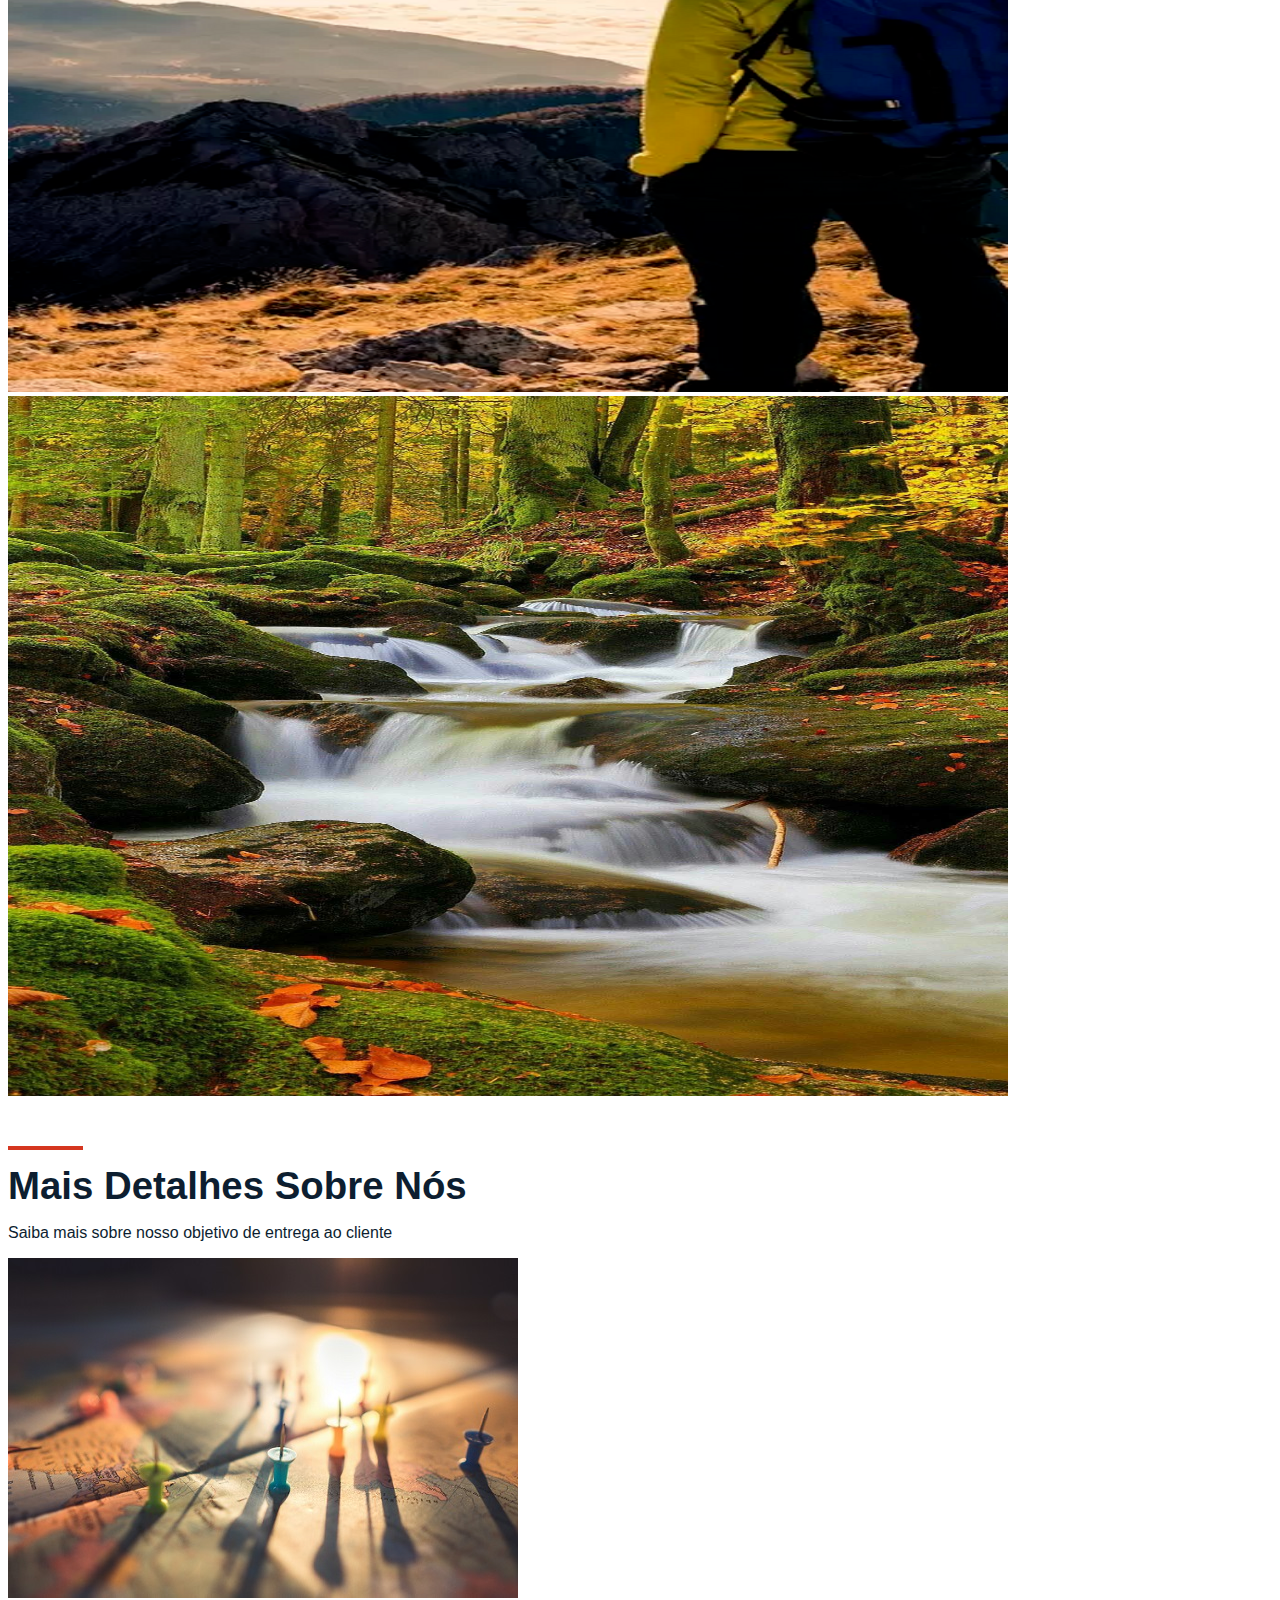
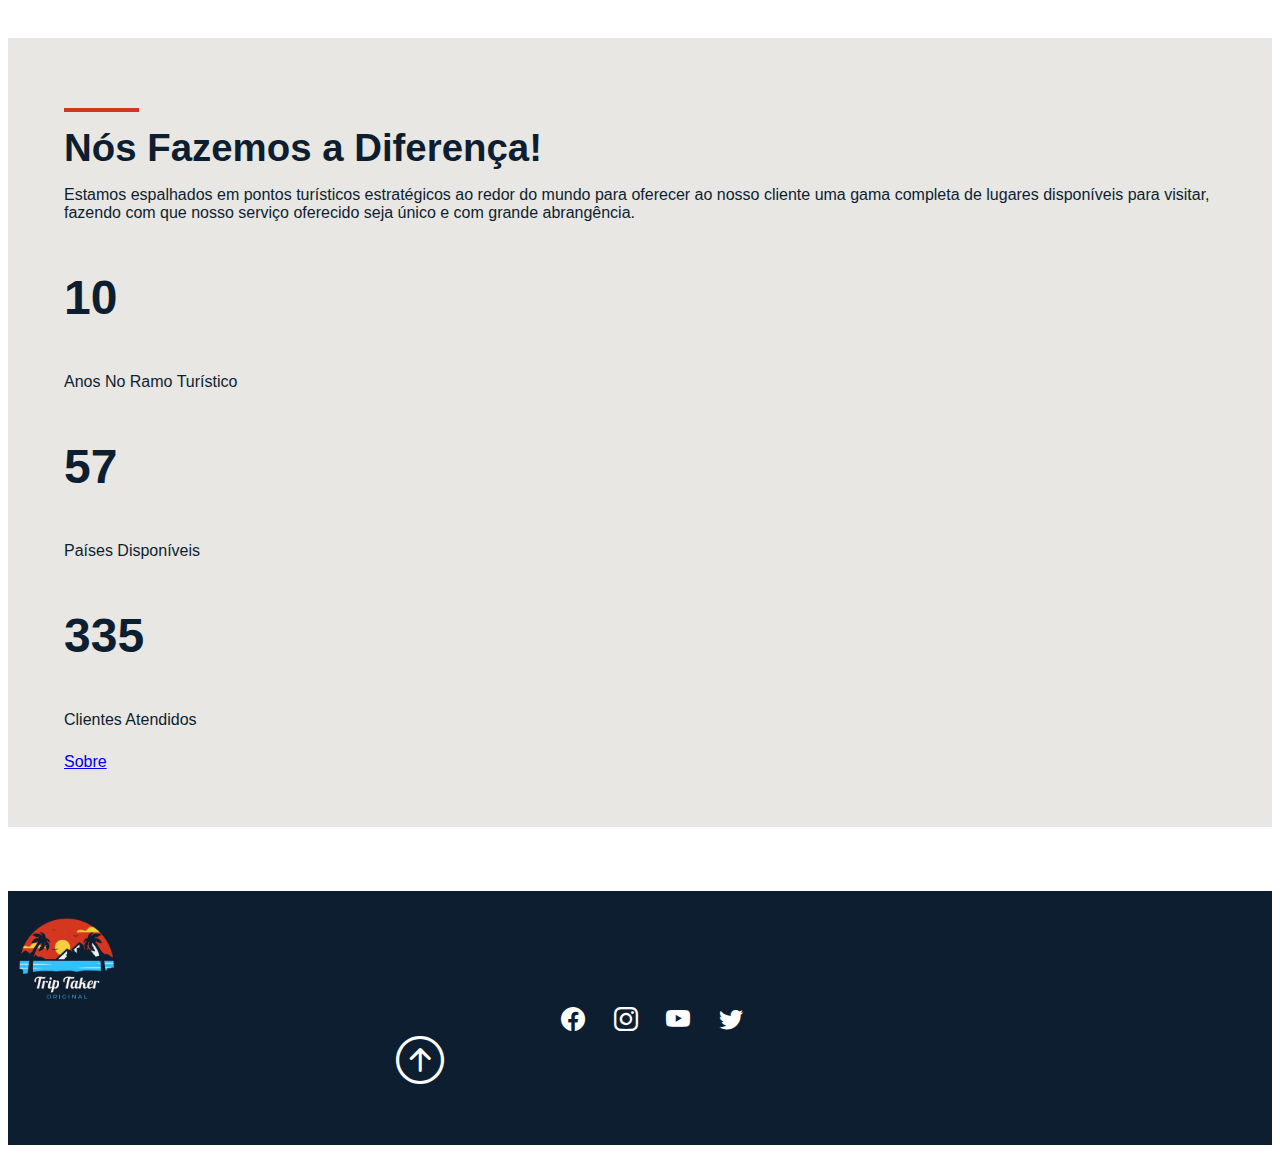
==== commit a5a6379d: "Finalização PopUp LogIn" ====
--- a/trip-taker/src/main/webapp/index.html
+++ b/trip-taker/src/main/webapp/index.html
@@ -11,6 +11,7 @@
     <link rel="preconnect" href="https://fonts.googleapis.com">
     <link rel="preconnect" href="https://fonts.gstatic.com" crossorigin>
     <link href="https://fonts.googleapis.com/css2?family=Noto+Sans:wght@100;300;500&display=swap" rel="stylesheet">
+
 
     <link href="https://cdn.jsdelivr.net/npm/bootstrap@5.3.0-alpha3/dist/css/bootstrap.min.css" rel="stylesheet" integrity="sha384-KK94CHFLLe+nY2dmCWGMq91rCGa5gtU4mk92HdvYe+M/SXH301p5ILy+dN9+nJOZ" crossorigin="anonymous">
     <link rel="stylesheet" href="https://cdn.jsdelivr.net/npm/bootstrap-icons@1.10.4/font/bootstrap-icons.css">
@@ -48,12 +49,37 @@
                     </li>
                 </ul>
                 <div>
-                    <button href="#" class="buttonLogin">Login</button>
-                </div>
-
+                    <button href="#" class="buttonLogin  btn-primary" id="loginBtn">Login</button>
+                </div>
             </div>
         </div>
     </nav>
+    <div class="modal fade" id="loginModal" tabindex="-1" aria-labelledby="loginModalLabel" aria-hidden="true">
+        <div class="modal-dialog">
+            <div class="modal-content">
+                <div class="modal-header">
+                    <h5 class="modal-title" id="loginModalLabel">Insira seu Usuário e Senha</h5>
+                    <button type="button" class="btn-close" data-bs-dismiss="modal" aria-label="Fechar"></button>
+                </div>
+                <div class="modal-body">
+                    <form>
+                        <div class="mb-3">
+                            <label for="username" class="form-label">Usuário:</label>
+                            <input type="text" class="form-control" id="username" name="username" required>
+                        </div>
+                        <div class="mb-3">
+                            <label for="password" class="form-label">Senha:</label>
+                            <input type="password" class="form-control" id="password" name="password" required>
+                        </div>
+                    </form>
+                </div>
+                <div class="modal-footer">
+                    <button type="button" class="btn btn-secondary btnFechar" data-bs-dismiss="modal">Fechar</button>
+                    <button type="submit" class="btn btn-primary btnEntrar">Entrar</button>
+                </div>
+            </div>
+        </div>
+    </div>
     <div class="carousel" id="slider-container">
         <div class="carousel slide" id="slider" data-bs-ride="carousel">
             <div class="carousel-indicators">
@@ -263,5 +289,14 @@
             </div>
         </div>
     </footer>
+    <script src="https://code.jquery.com/jquery-3.6.0.min.js"></script>
+    <script src="https://cdn.jsdelivr.net/npm/bootstrap@5.1.3/dist/js/bootstrap.bundle.min.js"></script>
+    <script>
+      $(function() {
+        $('#loginBtn').click(function() {
+          $('#loginModal').modal('show');
+        });
+      });
+    </script>
 </body>
 </html>--- a/trip-taker/src/main/webapp/index.css
+++ b/trip-taker/src/main/webapp/index.css
@@ -42,6 +42,28 @@
     transition: 0.5s;
 }
 
+.btnEntrar {
+    padding: 0.3 0.8em;
+    background-color: #D53620;
+    border: 0;
+}
+
+.btnEntrar:hover {
+    background-color: #D3513F;
+}
+
+.btnFechar {
+    padding: 0.3 0.8em;
+    background-color: #0D1E30;
+    border: 0;
+}
+
+.btnFechar:hover {
+    background-color: #1E3146;
+}
+
+
+
 #navbar a.active {
     border-bottom: 1px solid #E8E7E4;
     color: #FFF;
@@ -56,7 +78,8 @@
 }
 
 .navbar-brand img {
-    width: 100px;
+    width: 80px;
+    margin: -20px;
 }
 
 #navbar-items .navbar-nav {
@@ -279,7 +302,7 @@
 }
 
 #social-icons i:hover {
-    color: #7a7a7a;
+    color: #D53620;
     transition: 0.3s;
 }
 
